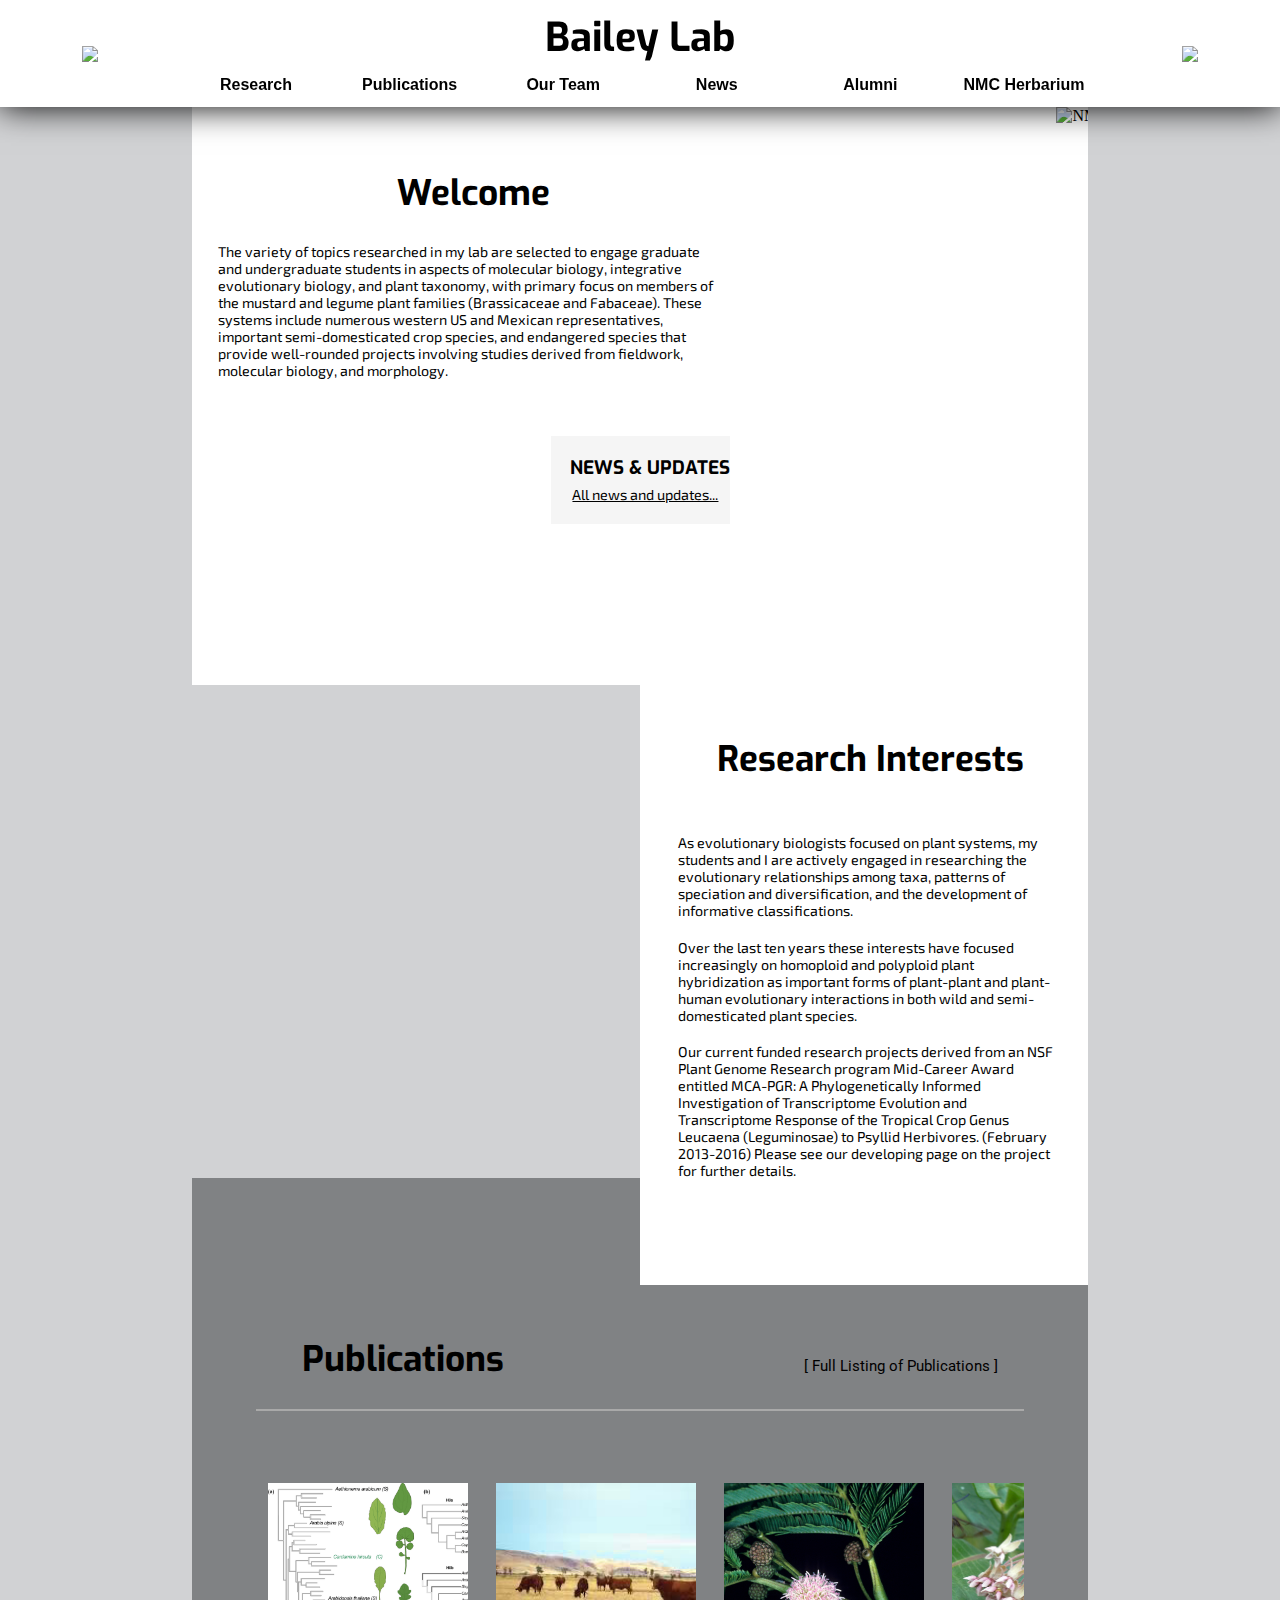
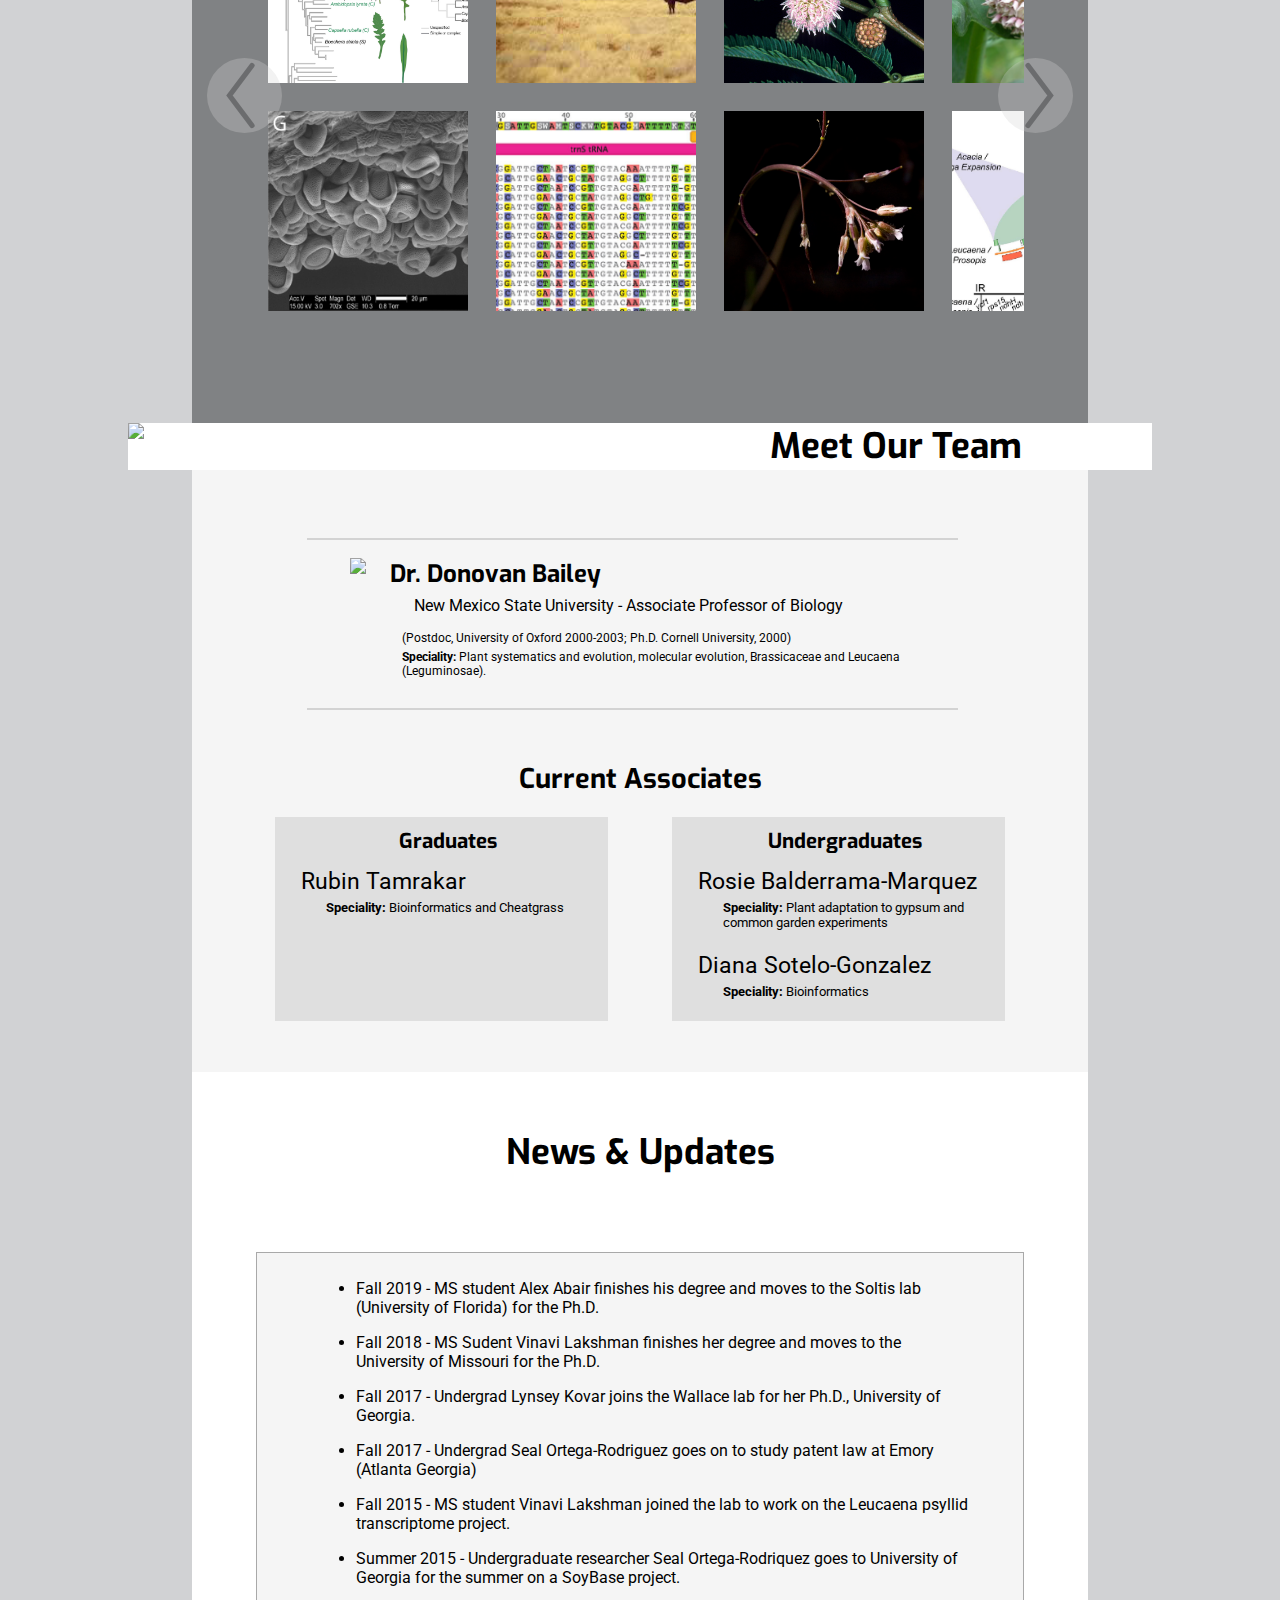
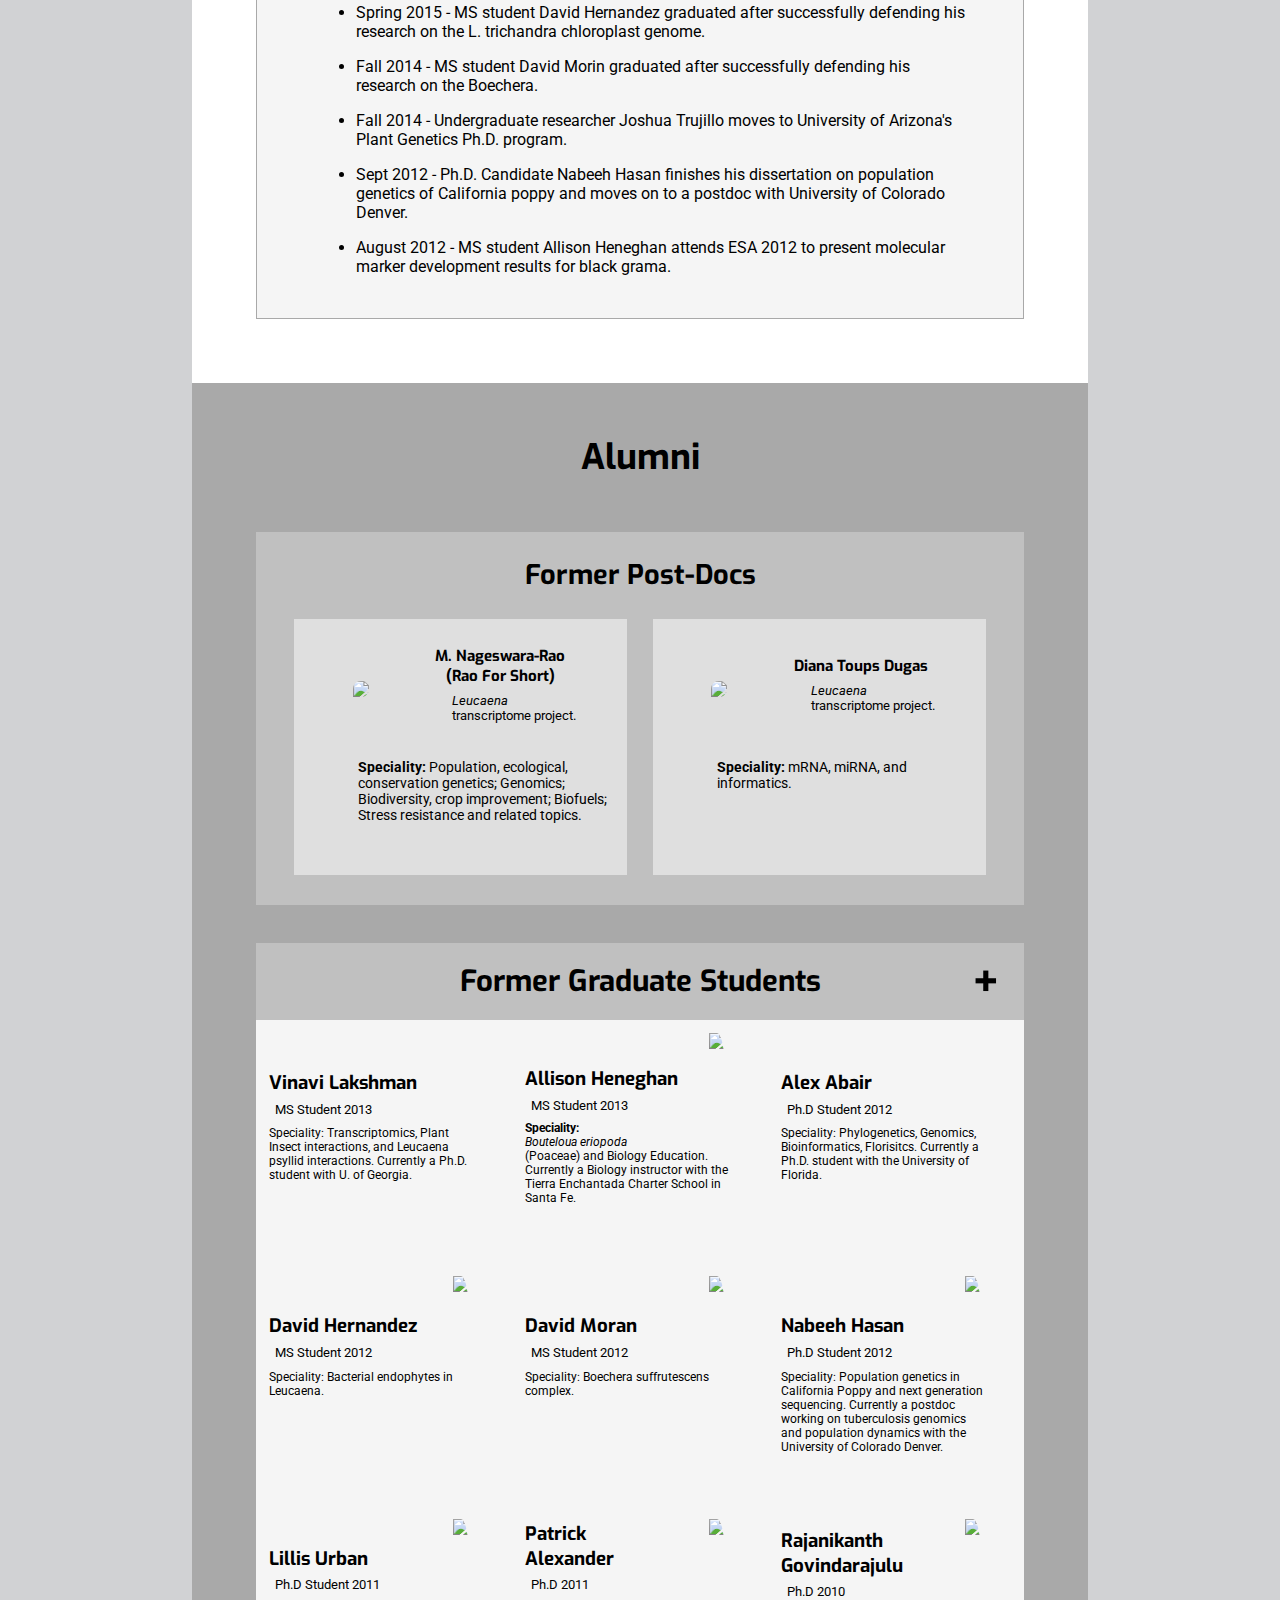
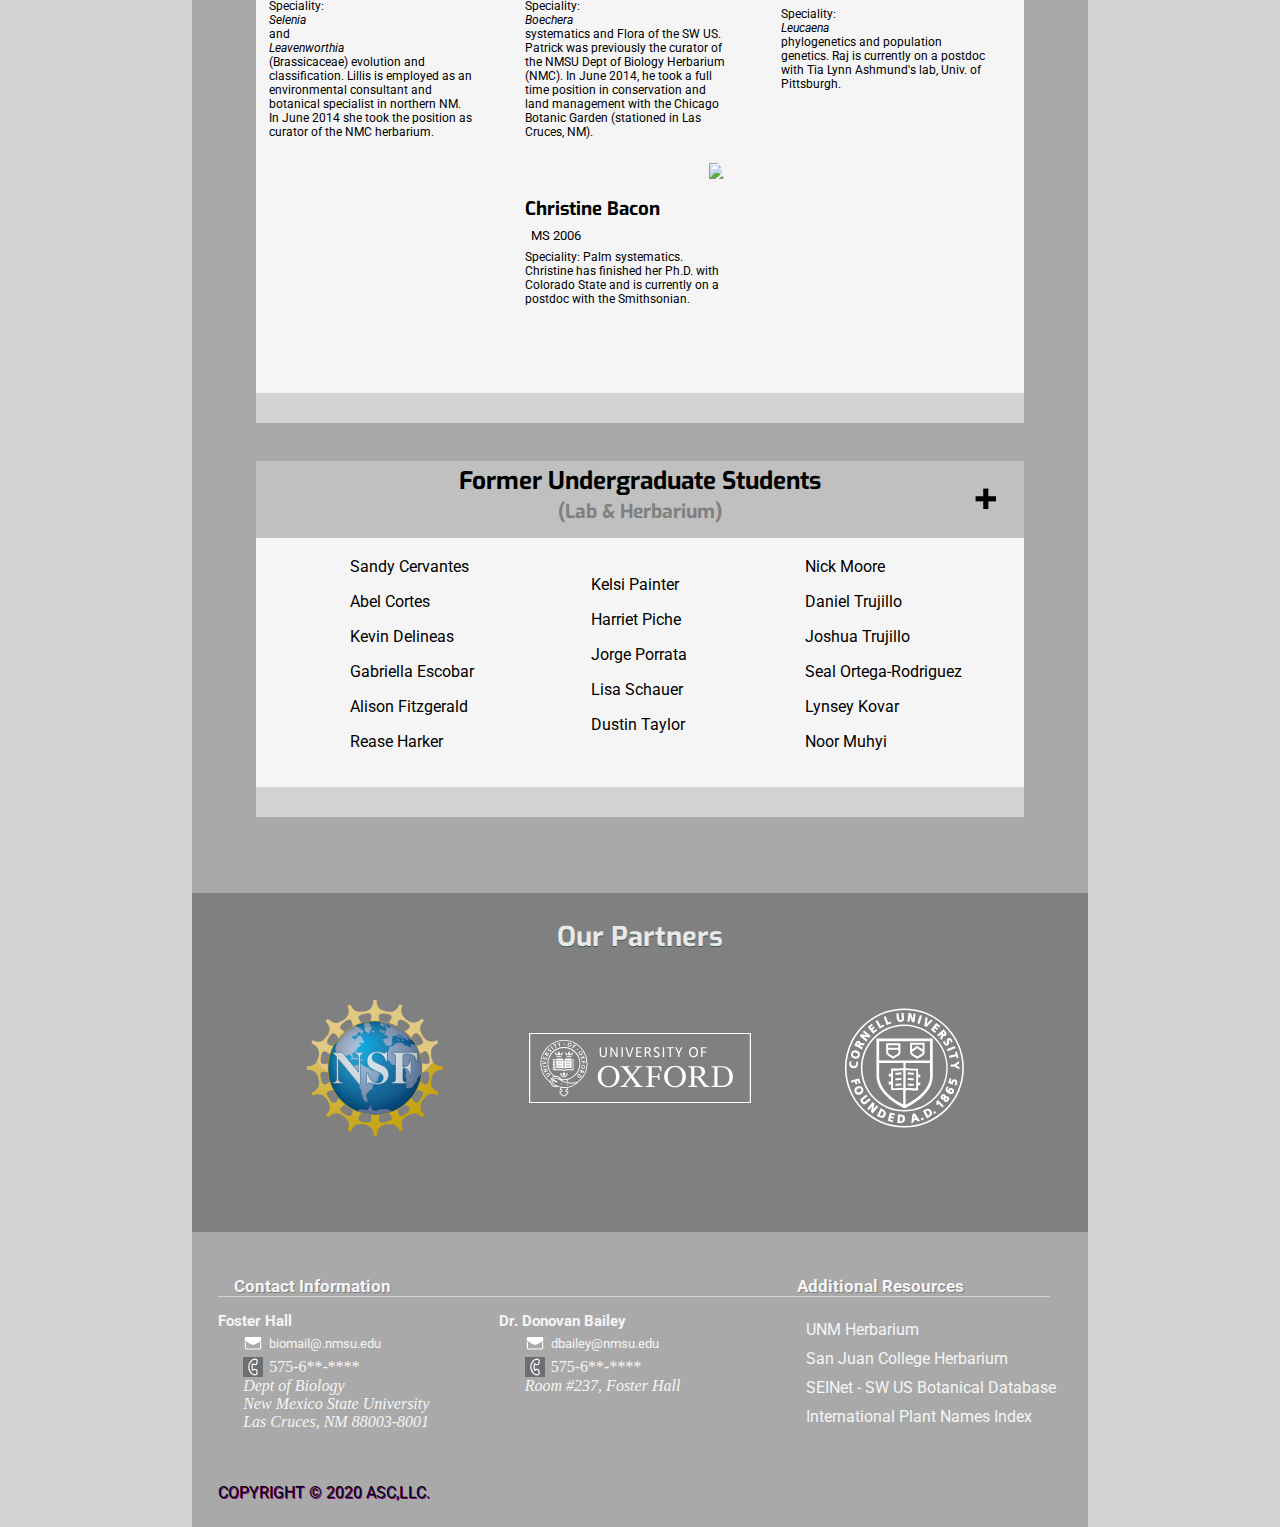
==== index.html @ a3135d44 "Minor style edits all over page - deleted unused HTML" ====
<!DOCTYPE html>
<html lang="en">

<head>
    <meta charset="UTF-8">
    <meta name="viewport" content="width=device-width, height=device-height, initial-scale=1.0, maximum-scale=1.0, user-scalable=no">
    <title>NMSU Bailey Lab</title>
    <link rel="stylesheet" href="styles.css">
    <link href="https://fonts.googleapis.com/css2?family=Roboto:wght@300&Darker+Grotesque&family=Exo:wght@700&family=Exo+2&family=Biryani&display=swap" rel="stylesheet">
    <script src="jquery-3.5.1.js"></script>
    <script src="accordians_01.js"></script>
    <!--<script src="practice_01.js"></script>-->
</head>

<body>

    <div class=container>

        <header id=header>

            <a href="https://www.nmsu.edu/" id=nmsu>
                <img src="images/red_logo.gif"></img>
            </a>

            <div id=top>
            <h1><a href="#welcome">Bailey Lab</a></h1>
            </div>
            <menu class=menuClosed>            
                <nav class=button type=button>
                    <a href="#research">Research</a>
                </nav>
                <nav class=button type=button>
                    <a href="#publications">Publications</a>
                </nav>
                <nav class=button type=button>
                    <a href="#ourTeam">Our Team</a>
                </nav>
                <nav class=button type=button>
                    <a href="#news">News</a>
                </nav>
                <nav class=button type=button>
                    <a href="#alumni">Alumni</a>
                </nav>
                <nav class=button type=button>
                    <a href="https://aces.nmsu.edu/herbarium/index.html">NMC Herbarium</a>
                </nav>
            </menu>

            <a class="nmsuBIO" href="https://bio.nmsu.edu/">
                <img src="images\bioDept.svg"></img>
            </a>

            <a id=mobileMenu>
                <svg width=50px height=50px>
                    <rect height="5" width="25" y="13" x="12.5"/>
                    <rect height="5" width="25" y="23" x="12.5"/>
                    <rect height="5" width="25" y="33" x="12.5"/>
                </svg>
            </a>

            <!--<menu class=menuClosed></menu>-->

        </header>

        <div class=wrapper>
            <main class=scroll_area>

                <section id=welcome>

                    <img id=foster src="images/NMSU_Foster_Hall_cropped2.jpg" 
                    alt="NMSU Foster Hall"></img>

                    <div class=welcomeSub>

                        <h2>welcome</h2>

                        <figure class=intro id=introPic>
                            <img src="images/Donovan2.JPG" alt="Dr Donovan Bailey">
                            <figcaption>Dr. Donovan Bailey</figcaption>
                        </figure>

                        <p class=welcomeText>The variety of topics researched in my lab are selected 
                            to engage graduate and undergraduate students in aspects 
                            of molecular biology, integrative evolutionary biology, 
                            and plant taxonomy, with primary focus on members of the 
                            mustard and legume plant families (Brassicaceae and Fabaceae).
                            These systems include numerous western US and Mexican 
                            representatives, important semi-domesticated crop species, 
                            and endangered species that provide well-rounded projects 
                            involving studies derived from fieldwork, molecular biology, 
                            and morphology.</p>

                        <article>
                            <h3>NEWS & UPDATES</h3>
                            <div id=topNewsClone></div>
                            <a class=newsLink href=#news>All news and updates...</a>
                        </article>
                    </div>

                </section>

                <section id=research name="research interests">
                    <img id=leuc01 src="images/L thichandra.jpg">
                    <div id=researchText>
                        <h2>research interests</h2>
                        <br>
                        <p>As evolutionary biologists focused on plant systems, my students and I are actively 
                            engaged in researching the evolutionary relationships among taxa, patterns of 
                            speciation and diversification, and the development of informative classifications.</p>   
                        <p>Over the last ten years these interests have focused increasingly on homoploid and 
                            polyploid plant hybridization as important forms of plant-plant and plant-human 
                            evolutionary interactions in both wild and semi-domesticated plant species.</p>
                        <p>Our current funded research projects derived from an NSF Plant Genome Research 
                            program Mid-Career Award entitled MCA-PGR: A Phylogenetically Informed 
                            Investigation of Transcriptome Evolution and Transcriptome Response of the Tropical 
                            Crop Genus Leucaena (Leguminosae) to Psyllid Herbivores. (February 2013-2016) 
                            Please see our developing page on the <a href="http://biology-web.nmsu.edu/~bailey/Leucaena/">project</a> for further details.</p>
                    </div>
                </section>

                <section id=publications>
                    <button id=carousel_NavLeft>
                        <svg id=inlineSVG_1 viewBox="0 0 100 100">
                            <path d="m60 10L30 50L60 90m30 90 Z"></path>
                        </svg>
                    </button>
                    <button id=carousel_NavRight>
                        <svg id=inlineSVG_2 viewBox="0 0 100 100">
                            <path d="m40 10L70 50L40 90m30 90 Z"></path>
                        </svg>
                    </button>
                    <h2>publications</h2>
                    <a href="publications_full.html" class=pubLink>[ Full Listing of Publications ]</a>
                    <scroll id=carouselWindow>
                        <div id=carouselReel>
                            <div class=research1>
                                <a href="https://nph.onlinelibrary.wiley.com/doi/full/10.1111/nph.15732">
                                    <img id=research2 src="images\2019_r1e1.jpg">
                                    <div class=overlayTitle>Nikolov LA, et al. (2019)<br>"Resolving the backbone of the Brassicaceae phylogeny..."</div>
                                </a>
                            </div>
                            <div class=research1>
                                <a href="https://researchrepository.murdoch.edu.au/id/eprint/46478/1/leucaena.pdf">
                                    <img id=research3 src="images\WApastorale1.jpg">
                                    <div class=overlayTitle>Real D, et al. (2019)<br>"Strategies to breed sterile leucaena for Western Australia."</div>
                                </a>
                            </div>
                            <div class=research1>
                                <a href="http://www.tropicalgrasslands.info/index.php/tgft/article/view/527/298">
                                    <img id=research4 src="images\L_trichandra_CEH1233_inflorescence2e1.jpg">
                                    <div class=overlayTitle>Abair A, et al. (2019)<br>"The evolutionary history of Leucaena: Recent research..."</div>
                                </a>
                            </div>
                            <div class=research1>
                                <a href="https://peerj.com/articles/7649/">
                                    <img id=research5 src="images\Asyriaca_infl_fig1e1.jpg">
                                    <div class=overlayTitle>Weitemier K, et al. (2019)<br>"A draft genome and transcriptome of common milkweed..."</div>
                                </a>
                            </div>
                            <div class=research1>
                                <a href="https://academic.oup.com/gbe/article/10/9/2501/5076815">
                                    <img id=research6 src="images\Bailey_Rao_2018m_evy179f2e1.png">
                                    <div class=overlayTitle>Kovar L, M Nageswara-Rao, et al. (2018)<br>"PacBio-based mitochondrial genome of Leucaena trichandra..."</div>
                                </a>
                            </div>
                            <div class=research1>
                                <a href="https://www.ncbi.nlm.nih.gov/pmc/articles/PMC5943444/pdf/phytokeys-98-015.pdf">
                                    <img id=research7 src="images\Boechera1e1.JPG">
                                    <div class=overlayTitle>Morin, PJ Alexander, et al. (2018)<br>"Deciphering the sexual diploid members of the Boechera..."</div>
                                </a>
                            </div>
                            <div class=research1>
                                <a href="http://www.phytoneuron.net/2017Phytoneuron/45PhytoN-Sphaerocardamum.pdf">
                                    <img id=research8 src="images\Sphaerocardamume1.jpg">
                                    <div class=overlayTitle>Bailey CD (2017)<br>"A monographic revision of Sphaerocardamum (Brassicaceae)"</div>
                                </a>
                            </div>
                            <div class=research1>
                                <a href="https://onlinelibrary.wiley.com/doi/epdf/10.12705/661.3">
                                    <img id=research9 src="images\Caesale1.jpg">
                                    <div class=overlayTitle>The Legume Phylogeny Working Group (2017)<br>"A new subfamily classification of the Leguminosae..."</div>
                                </a>
                            </div>
                            <div class=research1>
                                <a href="http://genesdev.cshlp.org/content/30/21/2370.full.pdf">
                                    <img id=research10 src="images\Genes Deve1.bmp">
                                    <div class=overlayTitle>Vuolo F, et al. (2016)<br>"Coupled enhancer and coding sequence evolution of a homeobox..."</div>
                                </a>
                            </div>
                            <div class=research1>
                                <a href="https://static1.squarespace.com/static/55f0641de4b0ee42a61f5192/t/5734973b45bf21dc5c4d457b/1463064381570/Windham_etal_2015.pdf">
                                    <img id=research11 src="images\Windham_etal_2015e1.bmp">
                                    <div class=overlayTitle>Windham MD, et al. (2015)<br>"Searching for Diamonds in the Apomictic Rough..."</div>
                                </a>
                            </div>
                            <div class=research1>
                                <a href="https://onlinelibrary.wiley.com/doi/epdf/10.1111/jse.12179">
                                    <img id=research12 src="images\jsee1.bmp">
                                    <div class=overlayTitle>Schwarz EN, et al. (2015)<br>"Plastid genome sequences of legumes reveal parallel inversions..."</div>
                                </a>
                            </div>
                            <div class=research1>
                                <a href="https://www.researchgate.net/publication/281307774_Weaving_a_Tangled_Web_Divergent_and_Reticulate_Speciation_in_Boechera_fendleri_Sensu_Lato_Brassicaceae_Boechereae">
                                    <img id=research13 src="images\Boechera_fend_3May10_8889e1.jpg">
                                    <div class=overlayTitle>Alexander PJ, et al. (2015)<br>"Weaving a Tangled Web: Divergent and Reticulate Speciation..."</div>
                                </a>
                            </div>
                            <div class=research1>
                                <a href="https://www.nature.com/articles/srep16958.pdf">
                                    <img id=research14 src="images\srepe1.png">
                                    <div class=overlayTitle>Dugas DV, Hernandez D, et al. (2015)<br>"Mimosoid legume plastome evolution: IR expansion, tandem repeat expansions..."</div>
                                </a>
                            </div>
                            <div class=research1>
                                <a href="https://bsapubs.onlinelibrary.wiley.com/doi/epdf/10.3732/apps.1400064">
                                    <img id=research15 src="images\1-s2.0-S0167488908002644-gr1e1.jpg">
                                    <div class=overlayTitle>Yigit E, Hernandez D, et al. (2014)<br>"Genome and Metagenome Sequencing: Using the Human Methyl-Binding Domain..."</div>
                                </a>
                            </div>
                            <div class=research1>
                                <a href="https://pubmed.ncbi.nlm.nih.gov/24531971/">
                                    <img id=research16 src="images\cardamine_hirsuta_hairy_bittercress_wholee1.jpg">
                                    <div class=overlayTitle>Vlad D, et al. (2014)<br>"Leaf shape evolution through duplication, regulatory diversification..."</div>
                                </a>
                            </div>
                            <div class=research1>
                                <a href="https://bioone.org/journals/Systematic-Botany/volume-38/issue-3/036364413X670322/Phylogeny-of-Leavenworthia-and-Selenia-Brassicaceae/10.1600/036364413X670322.short">
                                    <img id=research17 src="images\Selenia_aur_26Mar08_1385e1.jpg">
                                    <div class=overlayTitle>Urban L, Bailey CD (2013)<br>"Phylogeny of Leavenworthia and Selenia (Brassicaceae)"</div>
                                </a>
                            </div>
                            <div class=research1>
                                <a href="https://www.researchgate.net/profile/Patrick_Alexander/publication/259076712_Molecular_Phylogenetics_and_Taxonomy_of_the_Genus_Boechera_and_Related_Genera_Brassicaceae_Boechereae/links/0c960529e143a6ddd4000000/Molecular-Phylogenetics-and-Taxonomy-of-the-Genus-Boechera-and-Related-Genera-Brassicaceae-Boechereae.pdf">
                                    <img id=research18 src="images\Boechera_phylogenye1.png">
                                    <div class=overlayTitle>Alexander PJ, et al. (2013)<br>"Molecular phylogenetics and taxonomy of the genus Boechera and related genera..."</div>
                                </a>
                            </div>
                            <div class=research1>
                                <a href="https://www.ncbi.nlm.nih.gov/pmc/articles/PMC4439519/pdf/bts524.pdf">
                                    <img id=research19 src="images\highSSRe1.png">
                                    <div class=overlayTitle>Churbanov A, et al. (2012)<br>"HighSSR software: High throughput SSR characterization and locus..."</div>
                                </a>
                            </div>
                        </div>
                    </scroll>
                </section>

                <section id=ourTeam>
                    <div class=teamTop>
                        <img src="images\bailey_lab2019.jpg">
                        <h2 class=team>Meet Our Team</h2>
                    </div>
                    <div id=bailey>
                        <img class=smallPic3 src="images\bailey_donovan_02_021413.jpg">
                        <div>    
                            <h4>dr. donovan bailey</h4>
                            <ul class=title>New Mexico State University - 
                                Associate Professor of Biology</ul>
                            <ul class=education1>(Postdoc, University of Oxford 2000-2003;
                                 Ph.D. Cornell University, 2000)</ul>
                            <ul class=specialty><strong>Speciality:</strong> Plant systematics and evolution, 
                                molecular evolution, Brassicaceae and Leucaena (Leguminosae).</ul>
                        </div>
                    </div>
                    <h4 class=currentTeam>current associates</h4>
                    <section class=currentStudents>
                        <!--<person>
                                <h4>Post-Docs</h4>
                                <img class=smallPic src="">
                                <h6>name here</h6>
                                <ul class=title2>enter title here</ul>
                                <ul class=specialty2><strong>Specialty:</strong>enter specialty
                                info here</ul>
                        </person>-->
                        <div class=studentList>
                            <h4 id=current>Graduates</h4>
                            <ul class=studentName>Rubin Tamrakar</ul>
                            <ul class=title2><strong>Speciality:</strong> 
                                Bioinformatics and Cheatgrass</ul>
                        </div>
                        <div class=studentList>
                            <h4 id=current>Undergraduates</h4>
                            <ul class=studentName>Rosie Balderrama-Marquez</ul>
                            <ul class=title2><strong>Speciality:</strong> Plant adaptation to 
                                gypsum and common garden experiments</ul>
                            <ul class=studentName>Diana Sotelo-Gonzalez</ul>
                            <ul class=title2><strong>Speciality:</strong> Bioinformatics</ul>
                        </div>
                    </section>
                </section>

                <section id=news>
                    <h2>news & updates</h2>
                    <div id=newsContainer>
                        <div id=topNews>
                            <li>Fall 2019 - MS student Alex Abair finishes his degree 
                                and moves to the Soltis lab (University of Florida) 
                                for the Ph.D.</li>
                            <li>Fall 2018 - MS Sudent Vinavi Lakshman finishes her 
                                degree and moves to the University of Missouri for 
                                the Ph.D.</li>
                            <li>Fall 2017 - Undergrad Lynsey Kovar joins the Wallace 
                                lab for her Ph.D., University of Georgia.</li>
                        </div>
                        <li>Fall 2017 - Undergrad Seal Ortega-Rodriguez goes on to 
                            study patent law at Emory (Atlanta Georgia)</li>
                        <li>Fall 2015 - MS student Vinavi Lakshman joined the lab 
                            to work on the Leucaena psyllid transcriptome project.</li>
                        <li>Summer 2015 - Undergraduate researcher Seal 
                            Ortega-Rodriquez goes to University of Georgia for the 
                            summer on a SoyBase project.</li>
                        <li>Spring 2015 - MS student David Hernandez graduated after 
                            successfully defending his research on the L. trichandra 
                            chloroplast genome.</li>
                        <li>Fall 2014 - MS student David Morin graduated after 
                            successfully defending his research on the Boechera.</li>
                        <li>Fall 2014 - Undergraduate researcher Joshua Trujillo 
                            moves to University of Arizona's Plant Genetics Ph.D. 
                            program.</li>
                        <li>Sept 2012 - Ph.D. Candidate Nabeeh Hasan finishes his 
                            dissertation on population genetics of California poppy 
                            and moves on to a postdoc with University of Colorado 
                            Denver.</li>
                        <li>August 2012 - MS student Allison Heneghan attends ESA 2012 
                            to present molecular marker development results for black 
                            grama.</li>
                    </div>
                </section>

                <section id="alumni">
                    <h2 style="background-color:transparent;">alumni</h2>
                    <div class=headingPost>
                        <h2>Former Post-Docs</h2>
                        <div class=studentList>
                            <img class=smallPic2 src="images\Rao1.jpg">
                            <div class=picText>
                                <h6>M. Nageswara-Rao<br>(Rao for short)</h6>
                                <ul class=title2><!--dates?--><i>Leucaena</i> transcriptome project.</ul>
                            </div>
                            <ul class=specialty2><strong>Speciality:</strong> Population, ecological, conservation genetics; 
                                Genomics; Biodiversity, crop improvement; Biofuels; Stress 
                                resistance and related topics.</ul>
                        </div>
                        <div class=studentList>
                            <img class=smallPic2 src="images\Dianaphoto1.JPG">
                            <div class=picText>
                                <h6>Diana Toups Dugas</h6>
                                <ul class=title2><!--dates?--><i>Leucaena</i> transcriptome project.</ul>
                            </div>
                            <ul class=specialty2><strong>Speciality:</strong> mRNA, miRNA, and informatics.</ul>
                        </div>
                    </div>
                    <div class=accordian id=accordian1>
                        <button class=collapseButton id=link>
                            <h2>Former Graduate Students</h2>
                            <icon class=expand_button>
                                <svg viewbox="0 0 10 10">
                                    <rect class=vert height="8" width="2" y="1" x="4"/>
                                    <rect height="2" width="8" y="4" x="1"/>
                                </svg>
                            </icon>
                        </button>
                        <div class=collapseBody id=collapseBody>
                                <person>
                                    <img class=smallPic src="">
                                    <h3>vinavi lakshman</h3>
                                    <ul class=title2>MS Student 2013</ul>
                                    <ul class=specialty2>Speciality: Transcriptomics, Plant 
                                        Insect interactions, and Leucaena psyllid interactions. 
                                        Currently a Ph.D. student with U. of Georgia.</ul>
                                </person>
                                <person>
                                    <img class=smallPic src="images\allif1.jpg">
                                    <h3>allison heneghan</h3>
                                    <ul class=title2>MS Student 2013</ul>
                                    <ul class=specialty2><strong>Speciality:</strong> <i>Bouteloua eriopoda</i> 
                                        (Poaceae) and Biology Education. Currently a Biology 
                                        instructor with the Tierra Enchantada Charter School 
                                        in Santa Fe. </ul>
                                    <ul></ul>
                                </person>
                                <person>
                                    <img class=smallPic src="">
                                    <h3>alex abair</h3>
                                    <ul class=title2>Ph.D Student 2012</ul>
                                    <ul class=specialty2>Speciality: Phylogenetics, Genomics, 
                                        Bioinformatics, Florisitcs. Currently a Ph.D. student 
                                        with the University of Florida.</ul>
                                </person>
                                <person>
                                    <img class=smallPic src="images\Da_hern.jpg">
                                    <h3>david hernandez</h3>
                                    <ul class=title2>MS Student 2012</ul>
                                    <ul class=specialty2>Speciality: Bacterial endophytes in 
                                        Leucaena.</ul>
                                </person>
                                <person>
                                    <img class=smallPic src="images\D_morin.jpg">
                                    <h3>david moran</h3>
                                    <ul class=title2>MS Student 2012</ul>
                                    <ul class=specialty2>Speciality: Boechera suffrutescens complex.</ul>
                                </person>
                                <person>
                                    <img class=smallPic src="images\nabeeh1.jpg">
                                    <h3>nabeeh hasan</h3>
                                    <ul class=title2>Ph.D Student 2012</ul>
                                    <ul class=specialty2>Speciality: Population genetics in 
                                        California Poppy and next generation sequencing. 
                                        Currently a postdoc working on tuberculosis genomics 
                                        and population dynamics with the University of Colorado 
                                        Denver.</ul>
                                </person>
                                <person>
                                    <img class=smallPic src="images\lillis1.jpg">
                                    <h3>lillis urban</h3>
                                    <ul class=title2>Ph.D Student 2011</ul>
                                    <ul class=specialty2>Speciality: <i>Selenia</i> and <i>Leavenworthia</i> 
                                        (Brassicaceae) evolution and classification. Lillis 
                                        is employed as an environmental consultant and 
                                        botanical specialist in northern NM. In June 2014 she 
                                        took the position as curator of the NMC herbarium.</ul>
                                    <ul></ul>
                                </person>
                                <person>
                                    <img class=smallPic src="images\patrick2.jpg">
                                    <h3>patrick alexander</h3>
                                    <ul class=title2>Ph.D 2011</ul>
                                    <ul class=specialty2>Speciality: <i>Boechera</i> systematics and 
                                        Flora of the SW US. Patrick was previously the 
                                        curator of the NMSU Dept of Biology Herbarium (NMC). In 
                                        June 2014, he took a full time position in conservation 
                                        and land management with the Chicago Botanic Garden 
                                        (stationed in Las Cruces, NM).</ul>
                                    <ul></ul>
                                </person>
                                <person>
                                    <img class=smallPic src="images\Raj1.jpg">
                                    <h3>rajanikanth govindarajulu</h3>
                                    <ul class=title2>Ph.D 2010</ul>
                                    <ul class=specialty2>Speciality: <i>Leucaena</i> phylogenetics 
                                        and population genetics. Raj is currently on a postdoc 
                                        with Tia Lynn Ashmund's lab, Univ. of Pittsburgh.</ul>
                                    <ul></ul>
                                </person>
                                <person>
                                    <img class=smallPic src="images\christine1.jpg">
                                    <h3>christine bacon</h3>
                                    <ul class=title2>MS 2006</ul>
                                    <ul class=specialty2>Speciality: Palm systematics. Christine 
                                        has finished her Ph.D. with Colorado State and is 
                                        currently on a postdoc with the Smithsonian.</ul>
                                    <ul></ul>
                                </person>
                        </div>
                    </div>
                    <div class=accordian id=accordian2>
                        <button class=collapseButton2 id=collapseButton2>
                            <h2>Former Undergraduate Students</h2>
                            <h3>(Lab & Herbarium)</h3>
                            <icon class=expand_button>
                                <svg viewbox="0 0 10 10">
                                    <rect class=vert2 height="8" width="2" y="1" x="4"/>
                                    <rect height="2" width="8" y="4" x="1"/>
                                </svg>
                            </icon>
                        </button>
                        <div class=collapseBody2 id=collapseBody2>
                            <column class=listColumn1>
                                <ul>Sandy Cervantes</ul>
                                <ul>Abel Cortes</ul>
                                <ul>Kevin Delineas</ul>
                                <ul>Gabriella Escobar</ul>
                                <ul>Alison Fitzgerald</ul>
                                <ul>Rease Harker</ul>
                            </column>
                            <column class=listColumn2>
                                <ul>Kelsi Painter</ul>
                                <ul>Harriet Piche</ul>
                                <ul>Jorge Porrata</ul>
                                <ul>Lisa Schauer</ul>
                                <ul>Dustin Taylor</ul>
                            </column>
                            <column class=listColumn3>
                                <ul>Nick Moore</ul>
                                <ul>Daniel Trujillo</ul>
                                <ul>Joshua Trujillo</ul>
                                <ul>Seal Ortega-Rodriguez</ul>
                                <ul>Lynsey Kovar</ul>
                                <ul>Noor Muhyi</ul>
                            </column>
                        </div>
                    </div>
                </section>

                <section id=fundingPartners>
                    <h4>Our Partners</h4>
                    <img class=first src="images\NSF_Logo.svg">
                    <img class=second src="images/oxweb-logo-rect.svg">
                    <img class=third src="images/cornell_white_seal_simple.svg">
                </section>

                <footer id=footer>
                    <div class=copyright>COPYRIGHT &#169 2020 ASC,LLC.</div>
                    <div class=footerHeadings>
                        <h4>Contact Information</h4>
                        <h4 class=additionalFull>Additional Resources</h4>
                    </div>
                    <div id=footerContent>
                        <!--<h4>Contact Information</h4>-->
                        <h3>Foster Hall</h3>
                        <div class=footerIndent>
                            <a href="mailto:biomail@.nmsu.edu">
                                <img src="images/email_svg_icon.svg">
                                <ul href="mailto:biomail@.nmsu.edu">biomail@.nmsu.edu</ul>
                            </a>
                            <!--<ul>Main Office</ul>-->
                            <div class=number>
                                <img src="images\phone_white_outl_icon.svg">
                                <phone>575-6**-****</phone>
                            </div>
                            <address>Dept of Biology</address>
                            <address>New Mexico State University</address>
                            <address>Las Cruces, NM 88003-8001</address>
                        </div>
                        <h3 class=baileyFooter>Dr. Donovan Bailey</h3>
                        <div class=footerIndent id=baileyIndent>
                            <a href="mailto:dbailey@nmsu.edu">
                                <img src="images/email_svg_icon.svg">
                                <ul href="mailto:dbailey@nmsu.edu">dbailey@nmsu.edu</ul>
                            </a>
                            <div class=number>
                                <img src="images\phone_white_outl_icon.svg">
                                <phone>575-6**-****</phone>
                            </div>
                            <address>Room #237, Foster Hall</address>
                        </div>
                        <div id=right>
                            <!--<h4>Additional Resources</h4>-->
                            <div class=footerIndent>
                                <a href="http://www.msb.unm.edu/divisions/herbarium/index.html">
                                    UNM Herbarium</a>
                                <a href="https://www.sanjuancollege.edu/science-math-and-engineering/herbarium/">
                                    San Juan College Herbarium</a>
                                <a href="http://swbiodiversity.org/seinet/index.php">
                                    SEINet - SW US Botanical Database</a>
                                <a href="https://www.ipni.org/">International Plant Names Index</a>
                            </div>
                        </div>
                    </div>
                </footer>
            </main>
        </div>
    </div>
</body>
</html>
---- styles.css ----
/** {
    outline: 1px solid red;
    outline-offset:-1px;
}*/
html {
    scroll-behavior: smooth;
    overflow-x: hidden;
}
/*====PC-FULL====*/
@media only screen and (min-width: 1025px) {
body {
    margin: 0 0 0 0;
}
h1, h2, h3, h4, h5, h6 {
    font-family: 'Exo', sans-serif;
    color: black;
    text-transform: capitalize;
}
h2, h5 {
    display: inline-block;
    text-align: center;
}
h1 {
    font-size: 250%;
    text-align: center;
    padding-top: 11px;
    margin: 0;
}
h2 {
    font-size: 220%;
    width: 23vw;
    margin: 4vw 0 4vw 0;
}
h3 {
    text-align: left;
    margin: 0;
    padding: 1em 0 0.5em 1em;
}
h4 {
    display: inline-block;
    text-align: left;
    font-size: 1.5em;
    margin: 0;
    margin-top: auto;
    padding: 0 0 0.25em 1em;
    grid-column-start: 2;
    grid-column-end: span 2;
}
h5 {
    /*font-size: 220%;
    min-width: 30vw;*/

    display: inline-block;
    font-size: 220%;
    padding-top: 1vh;
    margin-bottom: 2px;
    width: 23vw;
}
h6 {
    display: inline-flex;
    font-size: 1.18vw;
    margin: 1vw 0.5vw 0.3vw 0.5vw;
}
ul {
    display: block;
    padding: 0 1em 1em 3em;
    font-family: 'Roboto', sans-serif;
    font-size: 10pt;
    margin: 0;
    grid-column-start: 2;
}
li {
    padding: 0 1em 1em 0;
    font-family: 'Roboto', sans-serif;
    font-size: 0.7em;
    margin: 0 0 0 3em;
}
img {
    object-fit: contain;
}
.container {
    background-color: #D1D2D4;
    /*height: 100vh;
    width: 100vw;*/
    /*overflow-y: scroll;*/
    scroll-behavior: smooth;
    overflow-x: hidden;
}
p {
    font-family: 'Exo 2', sans-serif;
    /*font-size: 0.8em;*/
    /*font-size: 1.095vw;*/
    font-size: 14.25px;
    margin: 0 0 1.5vw 0;
}
a {
    text-decoration: none;
    width: inherit;
    height: inherit;
    align-content: center;
    color: black;
}
/*a:active {
    /*color: blue;*/
    /*background: -webkit-linear-gradient(45deg, rgb(93, 117, 250), rgb(10, 13, 165));
    -webkit-background-clip: text;
    background-clip: text;
    -webkit-text-fill-color: transparent;
    transition: all 0.3s;
}*/
/* =======================================================*/
/*------------Header, Title, Navigation-------------------*/
/*========================================================*/
#header {
    display: grid;
    position: fixed;
    background-color: white;
    /*justify-content: center;*/
    box-shadow: 0 0 2em black;
    grid-template-columns: 14vw 12vw 12vw 12vw 12vw 12vw 12vw 14vw;
    grid-template-rows: 63px 44px;
    z-index: 3;
    min-height: 107px;
    /*top: 0;*/
}
#nmsu {
    display: grid;
    /*min-height: 90px;*/
    /*align-content: center;*/
    justify-items: center;
    grid-row-start: 1;
    grid-row-end: span 2;
    /*z-index: 2;*/
}
#top {
    height: 63px;
    z-index: 1;
    grid-column-end: span 6;
}
.menuClosed {
    display: flex;
    margin: 0;
    padding: 0;
    grid-column-start: 2;
    grid-column-end: span 6;
    grid-row-start: 2;
    grid-row-end: span 1;
}
nav:hover {
    background-color:whitesmoke;
    /*transition: all 0.3s;*/
}
.button {
    font-family: 'Darker Grotesque', sans-serif;
    text-align: center;
    font-weight: bold;
    justify-content: center;
    color: black;
    grid-row-start: 2;
    grid-row-end: span 1;
    z-index: 2;
    width: 12vw;
    height: 44px;
}
.button a {
    display: grid;
}
.button a::before {
    width: 2px;
    color: darkgray;
    margin: 4px;
    margin-left: 5.4vw;
    border: 2px solid darkgray;
    border-left: 4px solid darkgray;
    border-right: none;
    content: "";
    height: 18px;
    position: absolute;
    opacity: 0;
    transition: all 0.3s cubic-bezier(0.13, 1.18, 0.7, 0.84);
}
.button a:hover::before {
    width: 5px;
    height: 32px;
    margin: 4px 0;
    opacity: 0.8;
    transition: all 1000ms cubic-bezier(0.19, 1, 0.22, 1);
}
.button a::after {
    width: 2px;
    color: darkgray;
    margin: 4px;
    margin-left: 5.4vw;
    border: 2px solid darkgray;
    border-right: 4px solid darkgray;
    border-left: none;
    content: "";
    height: 18px;
    position: absolute;
    opacity: 0;
    transition: all 0.3s cubic-bezier(0.13, 1.18, 0.7, 0.84);
}
.button a:hover::after {
    width: 5px;
    height: 32px;
    margin: 4px 0 4px 11.35vw;
    opacity: 0.8;
    transition: all 1000ms cubic-bezier(0.19, 1, 0.22, 1);
}
/*#nav_container {
    display: flex;
    grid-column-start: 2;
    grid-column-end: span 11;
    grid-row-start: 2;
}
#top h1.fade::after {
    width: 100%
}*/

.nmsuBIO {
    display: grid;
    /*position: absolute;*/
    justify-items: center;
    align-content: center;
    max-width: 100%;
    min-width: 110px;
    /*max-height: 80px;*/
    min-height: 95px;
    /*grid-column-start: 13;*/
    grid-row-end: span 2;
    z-index: 3;
}
#mobileMenu {
    display: none;
}
/*.menuClosed {
    display: none;
}*/

/* =======================================================*/
/*-----------General/ Main content Elements---------------*/
/*========================================================*/

.wrapper {
    display: grid;
    position: relative;
    min-width: 70vw;
    /*grid-template-columns: 1fr 40vw 30vw 1fr;*/
    grid-template-columns: 1fr 70vw 1fr;
    /*grid-template-rows: 67vh 67vh;*/
    z-index: 1;
}
.scroll_area {
    display: inline-grid;
    position: relative;
    height: auto;
    /*overflow: hidden;*/
    grid-column-start: 2;
    z-index: 1;
}

/* =======================================================*/
/*--------------Welcome Section---------------------------*/
/*========================================================*/

#foster {
    position: absolute;
    top: 0px;
    right: 0px;
    margin-top: 107px;
    margin-right: -4vw;
    max-height: 560px;
}
#welcome {
    display: block;
    position: relative;
    width: 70vw;
    max-height: 600px;
    /*min-height: 550px;*/
    /*margin: -107px 0 0;*/
    padding: 107px 0 0;
    background-color: white;
    z-index: 6;
    overflow: hidden;
}
#welcome h2, #publications h2 {
    width: 23vw;
    margin-bottom: 2vw;
}
.welcomeSub {
    display: block;
    position: relative;
    padding: 0 1vw 0.7em;
    max-height: 550px;
    min-height: 550px;
    min-width: 40vw;
    max-width: 40vw;
    background-color: white;
    z-index: 2;
}
article li {
    overflow: hidden;
    display: block;
    font-size: 12px;
}
.intro {
    display: block;
    position: relative;
    float: left;
    margin: 3.5vw 1.5em 0 1em;
    padding-top: 2em;
    /*margin-left: 1em;
    margin-top: 1em;*/
    height: 280px;
}
figcaption {
    line-height: 0.75em;
    padding-top: 0.1vh;
    text-align: center;
    font-family: 'Exo 2', sans-serif;
    font-size: 0.8em;
    color: dimgray;
}
@media only screen and (max-width:1290px) {
    #introPic {
        display: none !important;
    }
    .welcomeSub {
        padding: 12px 2vw 1em;
    }
    #welcome h2 {
        width: 100%;
        max-width: 100%;
    }
    #foster {
        right: -55px;
    }
    article {
        float: inline-end !important;
        margin-top: 4.5vw;
        /*transition: all 150ms ease;*/
        background-color: whitesmoke;
        padding-bottom: 20px;
    }
    #leuc01 {
        left: -20vw;
    }
}
.welcomeText {
    display: block;
    position: relative;
    /*font-size: 1.095vw;*/
    font-family: 'Exo 2', sans-serif;
    margin: 0;
    padding: 0 1em 0 0;
}
article {
    /*display: inline-block;*/
    /*margin-top: 2vw;*/
    float: inline-start;
}
article h3 {
    text-align: left;
    font-family: 'Exo', sans-serif;
    color: black;
    margin: 0;
    padding: 1em 0 0.3em 1em;
}
#topNewsClone #topNews {
    padding-left: 1em;
}
.newsLink {
    padding: 0 0 0 1.5em;
    font-size: 0.9em;
    font-family: 'Exo 2', sans-serif;
    text-decoration: underline;
}

/* =======================================================*/
/*---------------Research Interests-----------------------*/
/*========================================================*/

#research {
    display: inline-block;
    position: relative;
    overflow: hidden;
    width: 70vw;
    height: 600px;
    grid-column-start: 1;
    margin: -107px 0 0;
    padding: 107px 0 0;
    z-index: 5;
}
#research h2 {
    text-align: center;
    width: 100%;
    margin: 4vw 0 4vw 0;
}
#leuc01 {
    position: absolute;
    top: -40px;
    left: -10vw;
    height: 110%;
    z-index: 2;
}
#researchText {
    position: absolute;
    max-width: 30vw;
    height: 81%; /* (parent div padding/specified height)-1  */
    padding: 0em 2vw 30px 3vw;
    right: 0px;
    background-color: white;
    z-index: 3;
}

/* =======================================================*/
/*--------------Publications Section----------------------*/
/*========================================================*/

#publications {
    display: block;
    position: relative;
    background-color: #808284;
    grid-column-end: span 2;
    width: 60vw;
    padding: 107px 5vw 8vw 5vw;
    margin: -107px 0 0;
    z-index: 4;
}
/* -- Alternate carousel button style (darker grays, more translucent
#carouselLeft {
    position: absolute;
    display: block;
    cursor: cell;
    background: gray;
    padding: 0;
    margin: 0;
    width: 75px;
    height: 75px;
    top: 420px;
    left: 2vw;
    z-index: 100;
    border: 1px solid darkgray;
    border-radius: 50%;
    opacity: 50%;
}  --  */
#carousel_NavLeft {
    position: absolute;
    display: block;
    cursor:cell;
    /*background-color: transparent;*/
    background: lightgray;
    padding: 0;
    margin: 0;
    width: 75px;
    height: 75px;
    top: 480px;
    left: 1.2vw;
    z-index: 100;
    border: none;
    border-radius: 50%;
    opacity: 30%;
    transition: all 500ms ease;
}
#carousel_NavLeft:hover {
    opacity: 60%;
    scale: 1.1;
    transition: all 300ms ease;
}
#inlineSVG_1 {
    opacity: 70%;
    fill: none;
    stroke: black;
    stroke-linecap: round;
    stroke-width: 7px;
}
#carousel_NavRight {
    position: absolute;
    display: block;
    cursor:cell;
    /*background-color: transparent;*/
    background: lightgray;
    padding: 0;
    margin: 0;
    width: 75px;
    height: 75px;
    top: 480px;
    right: 1.2vw;
    z-index: 100;
    border: none;
    border-radius: 50%;
    opacity: 30%;
    transition: all 500ms ease;
}
#carousel_NavRight:hover {
    opacity: 60%;
    scale: 1.1;
    transition: all 300ms ease;
}
#inlineSVG_2 {
    opacity: 70%;
    fill: none;
    stroke: black;
    stroke-linecap: round;
    stroke-width: 7px;
}
#publications button:active, #publications svg:active {
    scale: 0.9;
}
.pubLink {
    font-family: 'Roboto', sans-serif;
    font-size: 1.2vw;
    text-align: right;
    padding: 0 1.5vw 0 2.5vw;
    margin: 0 0 0 17vw;
}
.pubLink:hover {
    color: lightgray;
    box-shadow: 1px 1px 1px 1px black;
}
/*.pubLink::before {
    content: "";
    position: absolute;
    width: 0;
    height: 20px;
    border-bottom: 2px solid silver;
    opacity: 0;
    transition: all 0.3s ease;
}
.pubLink:hover::before {
    content: "";
    width: 16vw;
    height: 20px;
    border-bottom: 2px solid silver;
    opacity: 1;
    transition: all 0.4s ease;
}*/
#carouselWindow {
    display: block;
    position: relative;
    overflow: hidden;
    height: 450px;
    width: 60vw;
    /*margin-top: 2vw;*/
    z-index: 50;
    /*box-shadow: 4px 4px 20px inset;*/
    padding-top: 60px;
    border-top: 2px solid darkgray;
}
#carouselReel {
    display: inline-block;
    position: absolute;
    width: 2220px;
    height: 450px;
    overflow: hidden;
}
/*---Publication Tiles--------------------------------------------*/
#carouselReel a {
    display: block;
    height: 100%;
}
#carouselReel img {
    width: 100%;
}
.research1 {
    display: inline-block;
    position: relative;
    width: 200px;
    height: 200px;
    overflow: hidden;
    margin: 12px;
    transition: 0.5s ease;
}
.research1:hover {
    box-shadow: 0 10px 10px -10px rgba(0, 0, 0, 0.5);
    -webkit-transform: scale(1.1);
    transform: scale(1.1);
    transition: 0.5s ease;
}
.research1 .overlayTitle {
    opacity: 0;
    display: flex;
    flex-direction: column;
    justify-content: center;
    font-family: 'Roboto', sans-serif;
    font-size: 1em;
    text-align: center;
    text-overflow: ellipsis;
    -webkit-line-clamp: 4;
    /* white-space: nowrap; */
    position: absolute;
    overflow: hidden;
    top: 0;
    color: white;
    background-color: black;
    width: 180px;
    max-width: 180px;
    height: 180px;
    padding: 10px;
    -webkit-font-smoothing: subpixel-antialiased;
    backface-visibility: hidden;
}
.research1:hover .overlayTitle {
    opacity: 0.7;
    transition: 0.8s fade-in;
    -webkit-font-smoothing: subpixel-antialiased;
} 

/* =======================================================*/
/*----------------Our Team Section------------------------*/
/*========================================================*/

#ourTeam {
    display: block;
    position: relative;
    width: 70vw;
    height: 100%;
    background-color: whitesmoke;
    grid-column-start: 1;
    grid-row-start: 4;
    margin: -107px 0 0;
    padding: 107px 0 0;
    z-index: 3;
}
#ourTeam h2, #news h2 {
    text-align: center;
    width: 100%;
}
.teamTop {
    display: inline-grid;
    position: relative;
    height: auto;
    width: 80vw;
    left: -5vw;
    background-color: white;
    z-index: 5;
    grid-template-columns: 40vw 40vw;
    /*box-shadow: 0px 8px 8px -4px black;*/
}
.teamTop img {
    width: 100%;
}
.filter {
    display: none;
}
.team {
    margin: auto;
    /*margin-left: 0;*/
    grid-column-start: 2;
}
#bailey {
    display: inline-flex;
    flex-direction: row;
    background-color: whitesmoke;
    width: 48vw;
    padding: 2vh;
    margin: 5vw 9vw 4vw 9vw;
    border-top: 2px solid lightgray;
    border-bottom: 2px solid lightgray;
}
.smallPic3 {
    display: flex;
    width: auto !important;
    margin-left: 0;
    min-height: 110px;
    padding-left: 25px;
}
.title {
    display: flex;
    grid-column-start: 2;
    grid-column-end: span 3;
    grid-row-start: 2;
    font-size: 1em;
    /*padding-left: 0;*/
}
.title2 {
    display: block;
    grid-column-start: 2;
    grid-column-end: span 3;
    grid-row-start: 3;
    padding-left: 6vw;
    padding: 4px 2vw 0 3vw;
    margin-bottom: 1.7vw;
}
.education1 {
    /*display: inline-block;
    grid-column-start: 2;
    grid-column-end: span 3;
    grid-row-start: 3;*/
    font-size: 0.75em;
    padding-bottom: 5px;
}
.specialty {
    display: block;
    font-size: 0.75em;
    grid-column-start: 2;
    grid-column-end: span 3;
    grid-row-start: 5;
}
.specialty2 {
    display: block;
    grid-column-start: 2;
    grid-column-end: span 3;
    grid-row-start: 5;
    padding: 0 0 0 4vw;
    max-width: 16vw;
}
.smallPic {
    max-height:100px;
    min-height:100px;
    margin: auto;
    grid-row-end: span 5;
}
.smallPic2 {
    max-height: 100px;
    vertical-align: top;
    /*margin-top: 1vw;*/
    /*max-width: 100px;*/
    margin: auto;
    border-radius: 50% 0;
}
/*--- delete below style??? ---*/
#ourTeam h1 {
    font-size: 250%;
    /*padding-top: 15px;*/
    text-align: center;
    margin: 0 0 0 5vw;
    padding: 10px 0 10px 0;
    width: 60vw;
    /*border-bottom: 10px solid gray;*/
}
.currentTeam {
    width: 100%;
    text-align: center;
    font-size: 1.7em;
    padding-bottom: 1.5vw;
    padding-left: 0;
}
.formerPost {
    display: inline-flex;
    grid-template-columns: 1fr 1fr;
    grid-template-rows: 40px 10px 20px 20px 100px;
    width: 70vw;
    /*height: 25vh;*/
    vertical-align: top;
    align-content: center;
    justify-content: center;
    gap:3.5vw;
    /*margin-top: 1.5vw;*/
    /*margin-bottom: 4vw;*/
}
div.formerPost .title2 {
    vertical-align: top;
    margin: 0;
    padding: 0 0 8px 1vw;
    font-size: 0.95vw;
}
.studentList {
    display: inline-block;
    min-width: 25vw;
    max-width: 25vw;
    background-color:rgb(223, 223, 223);
    padding-left: 1vw;
}
.headingPost h2 {
    margin: 2vw 0 0 0;
    font-size: 1.7em;
}
.headingPost .studentList {
    display: grid;
    min-width: 25vw;
    max-width: 25vw;
    max-height: 20vw;
    min-height: 20vw;
    background-color: rgb(223, 223, 223);
    padding-left: 1vw;
    grid-template-columns: 1fr 2fr;
    grid-template-rows: 1.2fr 1fr;
}
.headingPost .smallPic2 {
    margin: auto;
}
.headingPost .picText {
    display: flex;
    flex-direction: column;
    max-width: 20vw;
    justify-content: center;
}
.headingPost .specialty2 {
    display: block;
    grid-column-start: 1;
    grid-column-end: span 2;
    grid-row-start: 2;
    padding: 0 15px 0 4vw;
    max-width: 25vw;
    font-size: 1.1vw;
}
.picText {
    display: inline-block;
    max-width: 20vw;
}
.picText h6 {
    text-align: center;
    padding-left: 15px;
}

#current {
    display: block;
    margin: 0.8vw 0 1vw 0;
    padding: 0;
    font-size: 1.6vw;
    text-align: center;
}
.currentStudents {
    display: inline-flex;
    width: 70vw;
    align-content: center;
    justify-content: center;
    gap: 5vw;
    /*margin-top: 1.5vw;*/
    margin-bottom: 4vw;
}
.studentName {
    font-size: 2.5vh;
    padding: 0 1vw 0.2vw 1vw;
}

/* =======================================================*/
/*------------------News Section--------------------------*/
/*========================================================*/

#news {
    display: block;
    position: relative;
    /*height: 100%;*/
    background-color: white;
    grid-column-start: 1;
    margin: -107px 0 0;
    padding: 112px 0 0;
    /*padding-top: 5vw;*/
    z-index: 2;
}
#news h1 {
    padding: 40px 0 25px 0;
}
#newsContainer {
    margin: 2vw 5vw 5vw 5vw;
    padding: 2vw 3vw 2vw 4vw;
    border: 1px solid darkgray;
    background-color: whitesmoke;
}
#newsContainer li {
    font-size: 1em;
}

/* =======================================================*/
/*------------------Alumni Section------------------------*/
/*========================================================*/

#alumni {
    display: block;
    position: relative;
    height: 100%;
    background-color: darkgray;
    grid-column-start: 1;
    margin: -107px 0 0;
    padding: 107px 0 3vw;
    z-index: 1;
}
#alumni h2 {
    text-align: center;
    width: 100%;
    /*margin: 3vw 0 3vw 0;*/
}
.headingPost {
    display: inline-flex;
    width: 60vw;
    background-color: silver;
    justify-content: center;
    flex-flow: wrap;
    gap: 2vw;
    margin: 0 5vw 0 5vw;
    padding: 0 0 30px;
    /* height: 6vw; */
    border: none;
    align-items: center;
}
.accordian {
    display: inline-flex;
    flex-direction: column;
    width: 60vw;
    margin: 0 5vw 0 5vw;
}
.accordian h2 {
    margin: 0;
    padding: 0;
}
.collapseButton {
    cursor: pointer;
    display: inline-flex;
    width: 60vw;
    background-color: silver;
    justify-content: center;
    flex-flow: wrap;
    gap: 2vw;
    margin: 3vw 0 0 0;
    height: 6vw;
    border: none;
    align-items: center;
}
.collapseButton:hover {
    /*margin-bottom: 10px;*/
    box-shadow: 0 3px 10px -8px black;
    outline: 2px solid gray;
    /*transition: 0.3s ease;*/
}
.expand_button {
    position: absolute;
    width: 2vw;
    margin-left: 54vw;
}
i {
    cursor: pointer;
    display: block;
}
.collapseButton > h2 {
    width: 100%;
    margin: auto !important;
    padding: 0;
    align-items: center;
    text-align: center;
}
.collapseBody {
    display: flex;
    /*flex-direction: column;*/
    flex-wrap: wrap;
    justify-content: center;
    align-items: center;
    background-color: whitesmoke;
    border-bottom: 30px solid lightgray;
}
.accordian person {
    max-width: 18vw;
    min-width: 18vw;
    padding: 1vw;
    display: grid;
    grid-template-columns: 2fr 1fr;
    grid-template-rows: 2fr 1fr 4fr;
    max-height: 17vw;
    min-height: 17vw;
    border: none;
    background-color: transparent;
}
.accordian img {
    margin: 0 0 0 0;
    grid-column-start: 2;
    grid-row-start: 1;
    grid-row-end: span 2;
    max-height: 6vw;
    min-height: 6vw;
    justify-self: center;
    border-radius: 0 50%;
}
.accordian h3 {
    grid-column-start: 1;
    grid-row-start: 1;
    padding: 0;
    margin-top: auto;
}
.accordian ul.title2 {
    grid-column-start: 1;
    grid-row-start: 2;
    padding: 0.5em;
    margin: 0 0 auto 0;
}
.accordian ul.specialty2 {
    grid-column-start: 1;
    grid-row-start: 3;
    padding: 0;
    font-size: 0.95vw;
    height: auto;
}
/*.accordian2 {
    display: inline-flex;
    flex-direction: column;
    width: 60vw;
    margin: 0 5vw 0 5vw;
}*/
.collapseButton2 {
    cursor: pointer;
    display: inline-flex;
    flex-direction: column;
    width: 60vw;
    background-color: silver;
    justify-content: center;
    margin: 3vw 0 0 0;
    height: 6vw;
    border: none;
    align-items: center;
}
.collapseButton2:hover {
    box-shadow: 0 3px 10px -8px black;
    outline: 2px solid gray;
    /*transition: 0.3s ease;*/
}
.collapseButton2 h2 {
    font-size: 1.9vw;
    width: auto;
    margin: 0;
    display: flex;
    height: 3.5vw;
    justify-content: center;
    align-items: center;
}
.collapseButton2 h3 {
    font-size: 1.5vw;
    color: gray;
    padding: 0 0 1vw 0;
}
.collapseBody2 {
    display: flex;
    /*flex-direction: column;*/
    flex-wrap: wrap;
    justify-content: space-around;
    align-items: center;
    background-color: whitesmoke;
    border-bottom: 30px solid lightgray;
    padding: 1.5vw;
}
.collapseBody2 ul {
    font-size: 1em;

}

/* =======================================================*/
/*------------------Funding Partners Section--------------*/
/*========================================================*/

#fundingPartners {
    display: grid;
    width: 62vw;
    grid-column-start: 1;
    background-color: gray;
    padding: 0 4vw 6vw;
    margin: 3vw 0 0;
    justify-content: space-evenly;
    align-items: center;
    grid-template-rows: 1fr 2fr;
    grid-template-columns: 1fr 1fr 1fr;
}
#fundingPartners h4 {
    width: 100%;
    text-align: center;
    font-size: 1.7em;
    padding: 0;
    margin: 2vw 0 2vw;
    color: whitesmoke;
    text-shadow: 0 1px darkslategray;
    grid-row-start: 1;
    grid-column-start: 1;
    grid-column-end: span 3;
    opacity: 0.9;
}
.first, .second, .third {
    grid-row-start: 2;
    margin: auto;
}
.first {
    max-height: 150px;
}
.second {
    max-height: 70px;
}
.third {
    max-height: 120px;
}

/* =======================================================*/
/*--------------------Footer------------------------------*/
/*========================================================*/

#footer {
    display: block;
    position: relative;
    width: 66vw;
    /*height: 20vw;*/
    padding: 3.5vw 2vw 6vw;
    background-color:darkgray;
    /*grid-template-columns: 6fr 5fr 5fr;*/
    grid-column-start: 1;
    color: whitesmoke;
    height: min-content;
}
#footer * {
    padding: 0;
    margin:0;
}
#footer h3, #footer h4, #footer a {
    color: whitesmoke !important;
    font-family: 'Roboto', sans-serif;
}
.footerHeadings {
    display: inline-grid;
    width: 66vw;
    grid-template-columns: 2fr 1fr;
}
#footer h4 {
    font-size: 1.3vw;
    font-weight: bold;
    width: auto;
    padding: 0 0 0 1.3vw;
    box-shadow: 0 1px lightgray;
    margin: 0 0 1.3vw 0;
    text-shadow: 1px 1px gray;
    grid-column-start:  1;
    grid-column-end: span 1;
    grid-row-start: 1;
}
#footer h4:nth-of-type(2) {
    grid-column-start: 2;
    margin-right: 1vw;
}
#footer h3 {
    font-size: 1.2vw;
}
#footerContent {
    display: grid;
    grid-template-rows: auto;
    grid-template-columns: 1fr 1fr 1fr;
}
#footerContent h3:nth-of-type(2) {
    grid-column-start: 2;
    grid-row-start: 1;
}
#middle h3:nth-of-type(2) {
    /*padding-left: 2vw;*/
    font-size: 1.2vw;
}
#middle a {
    display: inline-flex;
    flex-direction: row;
    /*justify-content: center;*/
    align-items: center;
    width: min-content;
}
#footer a {
    display: inline-flex;
    flex-direction: row;
    /*justify-content: center;*/
    align-items: center;
    width: min-content;
}
#footer a:hover {
    text-decoration: 2px solid darkgray;
}
.footerIndent {
    display: inline-block;
    width: 100%;
    padding-top: 3px !important;
    padding-left: 2vw !important;
    margin-bottom: 1.5vw !important;
}
#footerContent .footerIndent:first-of-type {
    grid-column-start: 1;
}
.footerIndent a {
    display: flex;
    flex-direction: column;
}
.footerIndent a:hover {
    text-decoration: underline;
}
.footerIndent img {
    max-height: 20px;
    margin-right: 6px !important;
}
.footerIndent ul:hover {
    text-decoration: underline;
    color: white;
}
.number {
    display: flex;
    align-items: center;
}
#middle {
    color: whitesmoke;
}
#middle > img {
    height: 20px;
    background: transparent;
}
#left > img {
    height: 4vw;
}
#footerContent > :nth-of-type(3) {
    width:100%;
}
#right {
    padding-right: 2vw;
    grid-row-start: 1;
    grid-row-end: span 2;
    grid-column-start: 3;
}
#right a {
    display: inline-flex;
    width: 100%;
    padding: 5px 0;
}
/*#right a:hover {
    color: gray;
    opacity: 0.8;
    text-shadow: 0 2px 2px 2px darkslategray;
}*/
#right a::before {
    content: "";
    position: absolute;
    width: 0;
    height: 20px;
    border-bottom: 2px solid silver;
    opacity: 0;
    transition: all 0.3s ease;
}
#right a:hover::before {
    content: "";
    width: 16vw;
    height: 20px;
    border-bottom: 2px solid silver;
    opacity: 1;
    transition: all 0.4s ease;
}
.copyright {
    display: block;
    position: absolute;
    bottom: 25px;
    color: black;
    font-family: 'Roboto', sans-serif;
    text-shadow: 1px 1px purple;
    margin-left: 30px;
}
/*.copyright::before {
    font-size: 16pt;
    background: -webkit-linear-gradient(rgb(3, 24, 218), rgb(160, 0, 160));
    -webkit-background-clip: text;
    background-clip: text;
    -webkit-text-fill-color: transparent;
}
.copyright::after {
    color: radial(circle, rgb(160, 0, 160) 30%, rgb(3, 24, 218) 30%);
}*/

/*======================================================*/
/*--------------publications_full stlyes----------------*/
/*======================================================*/

#publicationListTop {
    display: block;
    width: 70vw;
    background-color: gray;
    padding: 107px 0 0 0;
}
#publicationListTop h2 {
    text-align: center;
    width: 100%;
    margin-bottom: 0;
    color: whitesmoke;
}
#publicationListTop h3 {
    text-align: center;
    width: 100%;
    color: silver;
    padding: 0;
    margin-bottom: 4vw;
}
.publicationContent {
    display: grid;
    background-color: darkgray;
    padding: 0 4vw;
    margin-bottom: -3vw;
}
.mostRecent {
    display: inline-flex;
    flex-direction: column;
    width: 54vw;
    background-color: lightgray;
    font-size: 150px;
    color: lightgray;
    line-height: 0.5;
    font-family: 'Exo', sans-serif;
    padding: 26px 4vw;
    margin-top: 80px;
}
.yearHeadingTop {
    font-size: 75px;
    color: lightgray;
    line-height: 0.5;
    font-family: 'Exo', sans-serif;
    position: absolute;
    margin-top: -67px;
}
.publicationTile {
    display: inline-grid;
    background-color: whitesmoke;
    color: black;
    line-height: 1.5;
    padding: 1vw;
    margin-bottom: 10px;
}
.publicationTile:hover {
    outline: 2px solid gray;
}
.publicationTile ul {
    font-size: 17px;
    margin: auto;
    text-indent: -30px;
    padding: 0 3vw 0 50px;
}
.publicationFrame {
    overflow: hidden;
    min-width: 100px;
    height: 100px;
    max-width: 100px;
    width: 100px;
    border: 1px solid darkgray;
}
.publicationFrame img {
    display: block;
    width: 100%;
    line-height: 0;
}
.allOthers {
    display: grid;
    position: relative;
    background-color: darkgray;
    padding: 0 4.5vw 5vw 2.5vw;
    color: lightgray;
    grid-template-columns: 30px auto;
}
.allOthers li {
    color: black;
    font-size: 15px;
    text-indent: -30px;
    list-style: none;
    padding-left: 20px;
}
.yearHeading {
    writing-mode: sideways-lr;
    font-family: 'Exo', sans-serif;
    font-size: 30px;
    line-height: 1.45;
    width: min-content;
    display: block;
    position: relative;
    margin-right: -6px;
    text-align: right;
    /*text-shadow: 2px 2px 1.5px darkgray;*/
    padding-top: 2vw;
}
.yearGroup {
    background-color: lightgray;
    padding: 1vw 2vw 1vw 1vw;
    margin: 4px 0 4px 0;
}
.yearGroup a {
    border-radius: 5px;
    background-color: darkgray;
}
#buttonToTop {
    display: inline-block;
    position: fixed;
    bottom: 75px;
    right: 50px;
    height: 50px;
    width: 50px;
    background-color: white;
    border-radius: 50%;
    box-shadow: 0 3px 2px 0 darkgray;
    z-index: 10;
    opacity: 0;
    transition: all 0.4s ease;
}
.reveal {
    opacity: 1 !important;
}
#buttonToTop:hover {
    box-shadow: 0 6px 4px 0 darkgray;
    bottom: 78px;
    transition: all 0.2s ease;
}
#buttonToTop:active {
    background-color: white;
    box-shadow: 0 2px 4px 0 darkgray;
    bottom: 74px;
    transition: all 0.2s ease;
}
polygon {
    fill: lightgray;
    stroke: none;
    fill-rule: nonzero;
}
svg {
    transition: all 0.2s ease;
}
#buttonToTop svg:active {
    transform: scale(1.3);
    transform-origin: center;
    transition: all 0.2s ease;
}
}
/*===============================================================*/
/*-----------CSS for both MOBILE AND TABLET----------------------*/
/*===============================================================*/

@media only screen and (max-width: 1024px) {
body {
    margin: auto;
    padding: 0;
}
h1, h2, h3, h4 {
    font-family: 'Exo', sans-serif;
    text-transform: capitalize;
}
h1 {
    font-size: 38px;
    margin: auto;
    margin-left: -5px;
}
p {
    font-family: 'Roboto', sans-serif;
    font-size: 16px;
}
ul {
    font-family: 'Roboto', sans-serif;
}
#header {
    height: 80px;
    background-color: white;
    box-shadow: 1px 2px 8px black;
    display: block;
    position: fixed;
    width: 100vw;
    top: 0;
    z-index: 8;
}
#header a {
    text-decoration: none;
    color: black;
}
#nmsu {
    display: inline-grid;
    scale: 0.6;
    position: absolute;
    align-content: center;
    height: 80px;
}
#top {
    display: inline-grid;
    width: 100%;
    height: 100%;
    justify-content: center;
}
.nmsuBIO {
    /*display: grid;*/
    display: none;
    position: absolute;
    top: 0;
    right: 0;
    scale: 0.6;
}
#mobileMenu {
    width: 50px;
    height: 50px;
    display: block;
    background-color: whitesmoke;
    position: absolute;
    top: 15px;
    right: 15px;
    outline: 1px solid lightgray;
    outline-offset: -4px;
}
#mobileMenu svg {
    color: gray;
    fill: darkgray;
}
.menuButtonOpen {
    background-color: gray !important;
}
.menuClosed {
    display: flex;
    visibility: hidden;
    flex-direction: column;
    gap: 30px;
    padding: 20px 10px 10px 40px;
    font-family: 'Roboto', sans-serif;
    justify-content: center;
    position: absolute;
    top: 65px;
    right: 15px;
    width: 150px;
    height: 350px;
    opacity: 0;
    transition: all 0.4s ease;
}
.menuClosed .button {
    /*background-color: transparent;*/
    width: 150px;
    height: 35px;
    transition: all 0.7s ease;
}
.menuClosed a {
    display: none;
    transition: all 0.4s ease;
}
.menuOpen {
    display: flex;
    visibility: visible;
    flex-direction: column;
    gap: 5px;
    padding: 15px 30px 10px 30px;
    position: absolute;
    background-color: whitesmoke;
    box-shadow: 0 40px 80px 2px black;
    top: 65px;
    right: 15px;
    margin: 0;
    width: 150px;
    height: 350px;
    opacity: 1;
    justify-content: center;
    transition: all 0.4s ease;
}
.menuOpen .button {
    display: grid;
    background-color: lightgray;
    width: 100%;
    height: 50px;
    text-align: center;
    align-items: center;
    transition: all 0.7s ease;
}
.menuOpen a {
    display: block;
    text-decoration: none;
    transition: all 1s ease;    
}
.button {
    font-family: 'Biryani', sans-serif;
}
.scroll_area {
    padding: 0 4vw;
    width: auto;
    /*overflow: hidden;*/
    /*height: 6800px;*/
}
}
/*===============================================================*/

/*==============================MOBILE===========================*/

/*===============================================================*/

/*@media only screen and (max-width:840px)*/
@media only screen and (max-width:599px) {
h2 {
        font-size: 42px;
        width: min-content;
        background-color: darkgray;
}
/*====================================================*/
/*--------------WELCOME - MOBILE----------------------*/
/*====================================================*/
#welcome {
    margin-top: -80px;
    z-index: 5;
    position: relative;
    /*padding-top: 160px;*/
}
.welcomeSub {
    position: relative;
    background-color: whitesmoke;
    z-index: 6;
    top: calc(2vw + 30px);
    padding: 0 4vw 8vw;
}
.welcomeSub h2 {
    left: -8vw;
    position: relative;
    padding: 0 10px 0;
    top: -6vw;
    margin: 0;
}
.welcomeText {
    font-family: 'Roboto', sans-serif;
    margin: 0;
    padding: 4vw 0 4vw;
    font-size: 16px;
    line-height: 1.4;
}
#introPic {
    visibility: hidden;
    display: none;
    height: 0;
    width: 0;
    margin: 0;
}
article {
    visibility: hidden;
    display: none;
    height: 0;
    margin: 0;
}
#foster {
    /*width: 130%;
    right: -75px;*/
    top: 80px;
    width: 92vw;
    position: relative;
    margin: 80px 0 0 0;
}
/*@media only screen and (min-width:450px) {
    #foster {
        /*width: 130%;*/
        /*right: -15px;
        position: absolute;
        top: 80px;
        height: 90vw;
        max-height: 600px;
    }
    .welcomeSub {
        top: 280px;
    }
}*/
@media only screen and (min-width:675px) {
    .welcomeSub {
        opacity: 0.8;
    }
}
/*==================================================*/
/*----------------RESEARCH - MOBILE-----------------*/
/*==================================================*/
#research {
    top: 20px;
    position: relative;
    left: -4vw;
    width: 100vw;
    margin-top: -60px;
    padding-top: 60px;
}
#researchText {
    position: relative;
    top: -18px;
    /*top: 290px;*/
    /*top: 80vw;*/
    z-index: 1;
    /*padding-top: 10px;*/
}
#researchText h2 {
    /*top: -85px;*/
    position: relative;
    float: right;
    font-size: 20pt;
    width: 70vw;
    /*font-size: 32px;*/
    background-color: lightgray;
    /*margin: 0 0 30px;*/
    margin: 0 0 11vw 25vw;
    padding-left: 5vw;
}
#researchText p {
    margin: 6vw 0;
    line-height: 1.4;
    padding: 0 8vw;
}
#leuc01 {
    /*width: 140%;
    left: -100px;*/
    position: relative;
    width: 100vw;
    top: 0px;
    z-index: 0;
}
/*===================================================*/
/*-------------PUBLICATIONS - MOBILE-----------------*/
/*===================================================*/
#publications {
    position: relative;
    top: 50px;
    margin-top: -80px;
    padding-top: 80px;
    height: 530px;
}
#publications button {
    display: none;
}
#publications h2 {
    margin: 0;
    padding: 10px 30px 20px;
    left: -2vw;
    position: relative;
    z-index: 3;
}
#publications h2::before {
    content: "recent ";
    font-size: 30px;
}
#publications a {
    position: relative;
    height: 200px;
    width: 200px;
}
#publications img {
    /*max-width: 150px;
    max-height: 150px;*/
    width: 100%;
    object-fit: contain;
}
.pubLink {
    font-family: 'Roboto', sans-serif;
    font-size: 16px;
    position: absolute !important;
    top: 535px;
    right: -2vw;
    background-color: gray;
    color: whitesmoke;
    padding: 15px 15px;
    z-index: 3;
    height: auto !important;
}
#carouselWindow {
    margin-top: 30px;
    /*overflow: hidden;*/
    height: 320px;
    display: block;
    z-index: 2;
    position: relative;
    top: -160px;
    padding-top: 140px;
    margin-bottom: 50px;
    background-color: lightgray;
}
#carouselReel {
    position: absolute;
    z-index: 3;
    display: inline-flex;
    flex-direction: row;
    overflow-x: scroll;
    width: 100vw;
    height: 275px;
    overflow-y: hidden;
    margin-left: -4vw;
}
.research1 {
    position: relative;
    display: grid;
    margin: auto 5px;
    box-shadow: 3px 3px 0 0 darkgray;
}
.overlayTitle {
    display: grid;
    position: absolute;
    /*opacity: 0.5;*/
    font-family: 'Roboto', sans-serif;
    color: white;
    background-color: rgb(0,0,0,0.5);
    overflow: hidden;
    z-index: 4;
    top: 0;
    height: 170px;
    padding: 15px;
    align-items: center;
    text-align: center;

}
/*=====================================================*/
/*---------------OUR TEAM - MOBILE---------------------*/
/*=====================================================*/
#ourTeam {
    /*width: 80%;
    overflow: hidden;*/
    position: relative;
    top: 140px;
    margin-top: -80px;
    padding-top: 80px;
}
.teamTop {
    height: 258px;
}
.teamTop img {
    position: relative;
    left: -4vw;
    width: 360px;
}
.teamTop h2 {
    position: relative;
    float: right;
    top: -50px;
    margin: 0;
    width: 70vw;
    height: 80px;
    align-content: center;
    text-align: center;
    display: grid;
    right: -4vw;
    background-color: lightgray;
}
.team {
    z-index: 3;
    font-size: 20pt;
}
#bailey {
    padding: 15vw 0;
}
#bailey div {
    margin-top: 7vw;
}
.smallPic3 {
    max-width: 100px;
    float: left;
    padding: 4vw 4vw 2vw;
}
#bailey h4 {
    position: relative;
    /*left: 120px;*/
    margin: 15px 0;
    font-size: 16pt;
}
.title {
    position: relative;
    margin: 0;
    padding: 0;
    font-size: 14px;
    font-weight: bold;
}
#bailey .education1, #bailey .specialty {
    position: relative;
    padding: 10px 25px 0;
    font-size: 14px;
}
#current {
    margin: 0 0 15px;
}
.currentTeam {
    position: relative;
    top: 0;
    text-transform: capitalize;
    font-size: 16pt;
    text-align: center;
    margin: 10px 0;
}
.currentStudents {
    position: relative;
    top: 0;
    padding: 0 15px;
}
.currentStudents .title2 {
    position: relative;
    padding: 0 0 10px 25px !important;
}
.studentList {
    padding: 15px 15px 20px;
    background-color: whitesmoke;
    margin-bottom: 15px;
}
.studentName {
    font-size: 17px !important;
    margin: 15px 0 10px 0 !important;
}
.studentList ul {
    font-size: 15px;
    margin: 0;
    padding: 5px 0 5px 10px;
}
.studentList h4 {
    margin: 0 0 15px;
}
/*===================================================*/
/*------------------NEWS - MOBILE--------------------*/
/*===================================================*/
#news {
    position: relative;
    top: 40vw;
    margin-top: -80px;
    padding-top: 80px;
}
#news h2 {
    margin: 20px 0;
    width: inherit;
    padding: 10px;
    font-size: 28px;
    text-align: center;
}
#newsContainer {
    padding: 10px 10px 20px 30px;
    background-color: whitesmoke;
    outline: 2px solid lightgray;
    outline-offset: -2px;
    font-family: 'Roboto', sans-serif;
}
#newsContainer li {
    padding-bottom: 15px;
    text-indent: -10px;
    list-style-type: none;
}
/*=================================================*/
/*--------------ALUMNI - MOBILE--------------------*/
/*=================================================*/
#alumni {
    position: relative;
    top: 55vw;
    margin-top: -80px;
    padding-top: 80px;
}
#alumni h2 {
    width: 92vw;
    text-align: center;
    margin: 20px auto 0;
    padding: 20px 0;
}
.headingPost {
    background-color: darkgray;
}
.headingPost h2 {
    background-color: transparent;
    width: 250px;
    font-size: 18pt;
}
.headingPost img {
    border-radius: 50% 0;
    position: relative;
    width: 20vw;
    left: 50vw;
    top: 5vw;
}
.headingPost .studentList {
    background-color: silver;
    padding-left: 10vw;
    margin: 4vw;
}
.picText {
    position: relative;
    top: -80px;
}
.picText h6 {
    position: absolute;
    margin: 0 20px 15px 0;
    font-size: 14pt;
    font-family: 'Exo', sans-serif;
    width: 100%;
}
#alumni .title2 {
    position: relative;
    top: 60px;
    width: 150px;
    padding: 0;
}
.collapseButton, .collapseButton2 {
    display: flex;
    width: 92vw;
    height: 80px;
    background-color: silver;
    border: none;
    padding: 0 15px 0 0;
}
.collapseButton h2, .collapseButton2 h2 {
    background-color: transparent;
    width: 80vw !important;
    font-size: 15pt;
    margin: auto !important;
}
.collapseButton2 h3 {
    display: none;
}
.expand_button {
    position: relative;
    margin: auto 0;
    width: 35px;
    right: 0;
}
#accordian2 {
    margin-top: 16px;
}
.collapseBody {
    outline: 2px solid darkgray;
    outline-offset: -2px;
    padding: 4vw 6vw 4vw;
}
.collapseBody2 {
    display: inline-grid;
    margin: auto;
    justify-items: center;
    text-align: center;
    width: 92vw;
    outline: 2px solid darkgray;
    outline-offset: -2px;
    padding: 4vw 0 4vw;
}
person {
    border-top: 2px solid lightgray;
    display: block;
    margin-top: 8vw;
    padding-top: 4vw;
}
person .title2 {
    top: 0 !important;
}
person .smallPic {
    float: right;
    padding: 7vw 4vw 4vw;
    border-radius: 0 50%;
}
.listColumn1 ul, .listColumn2 ul, .listColumn3 ul {
    padding: 0;
    margin: 0;
    line-height: 1.8;
}
.listColumn1, .listColumn2, .listColumn3 {
    width: 92vw;
}
/*==========================================================*/
/*-----------------PARTNERS - MOBILE------------------------*/
/*==========================================================*/
#fundingPartners {
    width: 100vw;
    overflow: hidden;
    position: relative;
    top: 70vw;
    background-color: gray;
    left: -4vw;
    justify-items: center;
    display: grid;
    padding: 0 0 10vw;
}
.first {
    height: 175px;
    padding: 4vw;
}
.second {
    height: 80px;
    padding: 4vw;
}
.third {
    height: 150px;
    padding: 4vw;
}
/*======================================================*/
/*-----------------FOOTER - MOBILE----------------------*/
/*======================================================*/
#footer {
    position: relative;
    top: 70vw;
    display: grid;
    width: 100vw;
    left: -4vw;
    background-color: silver;
    grid-template-rows: 40px 30px 192px 60px 170px 50px;
    grid-template-columns: 4vw 1fr 1fr 4vw;
}
.additionalFull {
    position: absolute;
    top: 290px;
    grid-row-start: 1;
    border-bottom: 2px solid darkgray;
    width: 92vw;
}
.copyright {
    grid-row-start: 6;
    grid-column-start: 2;
    grid-column-end: span 2;
    margin: auto;
    color: black;
    font-family: 'Roboto', sans-serif;
    text-shadow: 1px 1px purple;
}
.footerHeadings {
    grid-column-start: 2;
    grid-column-end: span 2;
    grid-row-start: 2;
    margin: auto 0;
}
.footerHeadings h4 {
    margin: auto;
    font-size: 14pt;
}
.footerIndent {
    padding-left: 3vw;
    grid-row-start: 2;
}
.footerIndent img {
    height: 17px;
    float: left;
}
#footerContent {
    font-size: 10pt;
    border-top: 2px solid darkgray;
    grid-column-end: span 2;
    grid-column-start: 2;
    grid-row-start: 3;
    grid-row-end: span 2;
    display: grid;
    grid-template-rows: 45px 135px;
    grid-template-columns: 1fr 1fr;
}
#footerContent h3 {
    margin: auto 0;
    font-size: 10pt;
}
.footerIndent ul {
    padding-left: 25px;
    margin-bottom: 7px;
    margin-top: 0;
}
.number {
    margin-bottom: 7px;
}
phone {
    padding-left: 5px;
    display: grid;
    align-items: center;
    margin: auto;
}
/*.baileyFooter {
}
#baileyIndent {
}*/
.footerIndent address:first-child {
    padding-top: 10px;
    position: relative;
    left: -10px;
}
#right {
    position: absolute;
    top: 320px;
    font-family: 'Roboto', sans-serif;
    font-size: 13pt;
    line-height: 1.6;
}
#right .footerIndent {
    display: flex;
    flex-direction: column;
    width: max-content;
    margin-top: 2vw;
}
#right .footerIndent a {
    text-decoration: none;
}
/*==========================================================*/
/*==========================================================*/
/*-------------Full Publications Page - MOBILE--------------*/
/*==========================================================*/
/*==========================================================*/
#publicationListTop {
    position: relative;
    top: 80px;
    left: -4vw;
    width: 100vw;
    height: 80px;
    background-color: gray;
}
#publicationListTop h2 {
    position: absolute;
    width: inherit;
    margin: auto 0;
    text-align: center;
    color: lightgray;
    background-color: gray;
    font-size: 22pt;
    padding-top: 20px;
}
#publicationListTop h3 {
    position: relative;
    width: inherit;
    text-align: right;
    margin: 0;
    color: darkgray;
    top: 60px;
    right: 8vw;
}
.publicationContent {
    position: relative;
    width: 100vw;
    top: 80px;
    left: -4vw;
    background-color: darkgray;
    margin-bottom: -250px;
}
.mostRecent {
    position: relative;
    top: 50px;
    margin: 0 5vw;
    padding: 4vw;
    background-color: lightgray;
}
.yearHeadingTop {
    position: absolute;
    margin: 0 0 11px 4vw;
    font-family: 'Exo', sans-serif;
    font-size: 30pt;
    color: lightgray;
    top: -38px;
}
.publicationTile {
    display: block;
    width: 76.5vw;
    background-color: whitesmoke;
    padding: 10px;
    margin-bottom: 10px;
    text-decoration: none;
    color: black;
}
.publicationTile:focus {
    text-decoration: underline;
}
.publicationTile ul {
    font-size: 11pt;
    text-indent: -4vw;
}
.publicationFrame img {
    display: none;
    visibility: hidden;
}
.allOthers {
    position: relative;
    top: 50px;
    margin: 50px 5vw 0;
    padding: 4vw;
    background-color: lightgray;
}
.yearHeading {
    font-family: 'Exo', sans-serif;
    font-size: 24pt;
    color: darkgray;
}
.yearGroup {
    padding: 4vw 4vw 80px 6vw;
    font-size: 11pt;
    font-family: 'Roboto', sans-serif;
    list-style: none;
    border-top: 2px solid darkgray;
}
.yearGroup li {
    margin-bottom: 15px;
    text-indent: -15px;
}
#buttonToTop {
    display: inline-block;
    position: fixed;
    bottom: 75px;
    right: 2.8vw;
    height: 50px;
    width: 50px;
    background-color: white;
    border-radius: 50%;
    box-shadow: 0 3px 2px 0 darkgray;
    z-index: 10;
    opacity: 0;
    transition: all 0.4s ease;
}
.reveal {
    opacity: 1 !important;
}
#buttonToTop:active {
    background-color: white;
    box-shadow: 0 2px 4px 0 darkgray;
    bottom: 74px;
    transition: all 0.2s ease;
}
polygon {
    fill: lightgray;
    stroke: none;
    fill-rule: nonzero;
}
svg {
    transition: all 0.2s ease;
}
#buttonToTop svg:active {
    transform: scale(1.3);
    transform-origin: center;
    transition: all 0.2s ease;
}
}
/*============================================================*/

/*=========================TABLET=============================*/

/*============================================================*/

@media only screen and (max-width: 1024px) and (min-width: 600px) {
h2 {
    background-color: transparent;
    font-size: 32px;
    width: min-content;
}
/*==========================================================*/
/*-----------------WELCOME - TABLET-------------------------*/
/*==========================================================*/
#welcome {
    padding-top: 80px;
    padding-bottom: 80px;
    overflow: hidden;
    position: relative;
    z-index: 6;
}
#welcome article {
    display: none;
    visibility: hidden;
}
#foster {
    position: absolute;
    max-width: 92vw;
    max-height: 500px;
    right: 0;
}
.welcomeSub {
    display: block;
    position: relative;
    /*width: 62vw;*/
    background-color: lightgray;
    margin: 450px 0 0 0;
    padding: 4vw 4vw 6vw;
    /*width: 580px;*/
    min-width: auto;
    max-width: 580px;
}
.welcomeSub h2 {
    margin: 0;
    width: inherit;
    text-align: center;
}
.welcomeText {
    line-height: 1.5;
}
#introPic {
    visibility: hidden;
    display: none;
}
/*========================================================*/
/*-----------------RESEARCH - TABLET----------------------*/
/*========================================================*/
#research {
    overflow: hidden;
    position: relative;
}
#leuc01 {
    position: absolute;
    max-width: 92vw;
    max-height: 600px;
    left: 0;
}
#researchText {
    position: relative;
    background-color: lightgray;
    max-width: 580px;
    padding: 4vw 4vw 6vw;
    float: right;
    margin-top: 450px;
    line-height: 1.5;
}
#researchText h2 {
    width: inherit;
    text-align: center;
    margin: 0;
}
/*========================================================*/
/*------------------Publications - TABLET-----------------*/
/*========================================================*/
#publications {
    position: relative;
    display: grid;
}
#publications h2 {
    margin: 4vw;
    top: 160px;
    position: relative;
    width: 84vw;
    border-bottom: 2px solid lightgray;
}
.pubLink {
    position: relative;
    top: 100px;
    right: -58vw;
    color: black;
    font-family: 'Roboto', sans-serif;
}
#publications button {
    display: none;
    visibility: hidden;
}
#publications img {
    width: 200px;
    height: 200px;
}
#carouselWindow {
    padding: 160px 4vw 100px;
    background-color: darkgray;
    width: 84vw;
}
#carouselReel {
    display: grid;
    overflow-x: scroll;
    overflow-y: hidden;
    height: 480px;
    grid-template-columns: repeat(9, 220px);
    grid-template-rows: repeat(2, 220px);
    width: 100%;
}
#carouselReel a {
    width: inherit;
    height: inherit;
    display: block;
}
.research1 {
    height: 200px;
    width: 200px;
    position: relative;
    align-self: center;
    justify-self: center;
    box-shadow: 2px 2px 6px black;
}
.overlayTitle {
    position: absolute;
    left: 0;
    top: 0;
    height: 200px;
    width: 200px;
    align-items: center;
    display: grid;
    text-align: center;
    font-family: 'Roboto', sans-serif;
    color: white;
    background-color: black;
    opacity: 0.6;
}
/*========================================================*/
/*--------------Our Team - TABLET-------------------------*/
/*========================================================*/
#ourTeam {
    margin-top: -80px;
    padding-top: 80px;
}
.teamTop {
    display: flex;
    background-color: whitesmoke;
    border-top: 40px solid lightgray;
    border-bottom: 40px solid lightgray;
}
.teamTop img {
    max-width: 50vw;
}
.team {
    width: inherit;
    margin: auto;
    font-size: 20pt;
}
#bailey {
    padding: 0 4vw;
    display: flex;
    margin-top: 8vw;
    margin-bottom: 8vw;
    background-color: whitesmoke;
}
.smallPic3 {
    padding: 30px;
    margin: auto;
    flex: 3;
    max-width: 130px;
    min-width: 120px;
}
#bailey div {
    flex: 12;
    padding-left: 4vw;
}
#bailey h4 {
    font-size: 14pt;
    border-bottom: 2px solid lightgray;
}
#bailey ul {
    padding: 0;
}
.currentTeam {
    width: 100%;
    text-align: center;
    font-size: 17pt;
    margin: 30px 0 0 0;
}
.currentStudents {
    display: flex;
    gap: 20px;
    padding: 20px;
}
.studentList {
    background-color: whitesmoke;
    flex: 2;
    padding: 2vw;
}
#ourTeam .title2 {
    text-align: left;
}
.studentName {
    padding-left: 2vw;
    font-size: 14pt;
}
/*========================================================*/
/*----------------------NEWS - TABLET---------------------*/
/*========================================================*/
#news {
    display: block;
    position: relative;
    background-color: white;
    margin-top: -80px;
    margin-bottom: 100px;
    padding-top: 80px;
    top: 80px;
}
#news h2 {
    width: inherit;
    text-align: center;
}
#news li {
    padding-bottom: 2vw;
    font-family: 'Roboto', sans-serif;
}
#newsContainer {
    padding: 4vw;
    border: 1px solid gray;
    background-color: whitesmoke;
}
/*=======================================================*/
/*-------------------ALUMNI - TABLET---------------------*/
/*=======================================================*/
#alumni {
    padding: 110px 0 50px 0;
}
#alumni h2 {
    text-align: center;
    width: 100%;
    margin: 0 0 30px;
}
.headingPost {
    display: inline-flex;
    flex-direction: column;
    gap: 4vw;
    background-color: darkgray;
    justify-content: center;
    align-items: center;
    padding: 4vw;
    width: 84vw;
}
.headingPost h2 {
    margin: 0 !important;
}
.headingPost .studentList {
    background-color: silver;
    display: grid;
    grid-template-columns: 1fr 2fr;
    grid-template-rows: 0.7fr auto;
    padding: 2vw 0;
    width: 510px;
}
.smallPic2 {
    border-radius: 50% 0;
    max-height: 100px;
    margin: auto;
}
.picText {
    padding: 2vw;
}
.picText h6 {
    font-family: 'Exo', sans-serif;
    font-size: 13pt;
    margin: 0;
}
.picText ul {
    padding: 0;
}
#alumni .title2 {
    text-align: left;
}
.specialty2 {
    grid-column-end: span 2;
}
#alumni svg {
    height: 40px;
}
.accordian {
    display: inline-flex;
    flex-direction: column;
    width: 92vw;
    margin: 5vw 0 0;
}
#accordian1 h2 {
    margin: 24px 0 0;
}
#accordian2 h2 {
    margin: 13.5px 0 0;
}
#accordian2 h3 {
    margin: 0;
}
#accordian2 .expand_button {
    position: relative;
    right: 2vw;
    top: -47px;
    float: right;
}
.collapseButton, .collapseButton2 {
    cursor: pointer;
    background-color: silver;
    height: 80px;
    border: none;
    padding: 0;
}
.collapseButton h2, .collapseButton2 h2 {
    font-size: 18pt;
}
.collapseButton h3 {
    font-size: 14pt;
    color: darkgray;
}
.expand_button {
    position: relative;
    right: 2vw;
    top: -36px;
    float: right;
}
.collapseBody {
    outline: 2px solid darkgray;
    outline-offset: -2px;
    padding: 4vw 6vw 4vw;
    display: flex;
    flex-flow: row wrap;
}
person {
    border-top: 2px solid lightgray;
    display: grid;
    margin-top: 8vw;
    padding-top: 4vw;
    min-width: 40vw;
    max-width: 40vw;
    grid-template-columns: 1fr 1fr;
    grid-template-rows: 80px 50px 1.3fr;
}
person .smallPic {
    border-radius: 0 50%;
    width: 100px;
    grid-column-start: 2;
    grid-row-start: 1;
    grid-row-end: span 2;
    margin: auto;
}
person h3 {
    grid-row-start: 1;
    grid-column-start: 1;
    padding-left: 4vw;
    margin: auto 0 0 0;
    text-align: left;
}
.title2 {
    grid-row-start: 2;
    text-align: right;
    padding-left: 4vw;
}
.specialty2 {
    grid-row-start: 3;
    padding-top: 1.5vw;
    margin: 0;
}
.collapseBody2 {
    outline: 2px solid darkgray;
    outline-offset: -2px;
    padding: 4vw 6vw 4vw;
    text-align: center;
}
.collapseBody2 ul {
    padding: 0;
}
/*====================================================*/
/*---------------PARTNERS - TABLET--------------------*/
/*====================================================*/
#fundingPartners {
    width: 100vw;
    overflow: hidden;
    position: relative;
    background-color: gray;
    left: -4vw;
    justify-items: center;
    display: grid;
    padding: 0 0 10vw;
}
#fundingPartners img {
    height: 150px;
}
/*=======================================================*/
/*------------------FOOTER - TABLET----------------------*/
/*=======================================================*/
#footer {
    position: relative;
    display: grid;
    width: 100vw;
    left: -4vw;
    background-color: silver;
    grid-template-rows: 40px 30px 192px 60px 170px 50px;
    grid-template-columns: 4vw 1fr 1fr 4vw;
}
.copyright {
    grid-row-start: 6;
    grid-column-start: 2;
    grid-column-end: span 2;
    margin: auto;
    color: black;
    font-family: 'Roboto', sans-serif;
    text-shadow: 1px 1px purple;
}
.footerHeadings {
    grid-column-start: 2;
    grid-column-end: span 2;
    grid-row-start: 2;
    margin: auto 0;
}
#footerContent {
    font-size: 10pt;
    border-top: 2px solid darkgray;
    grid-column-end: span 2;
    grid-column-start: 2;
    grid-row-start: 3;
    grid-row-end: span 2;
    display: grid;
    grid-template-rows: 45px 135px;
    grid-template-columns: 1fr 1fr;
}
}
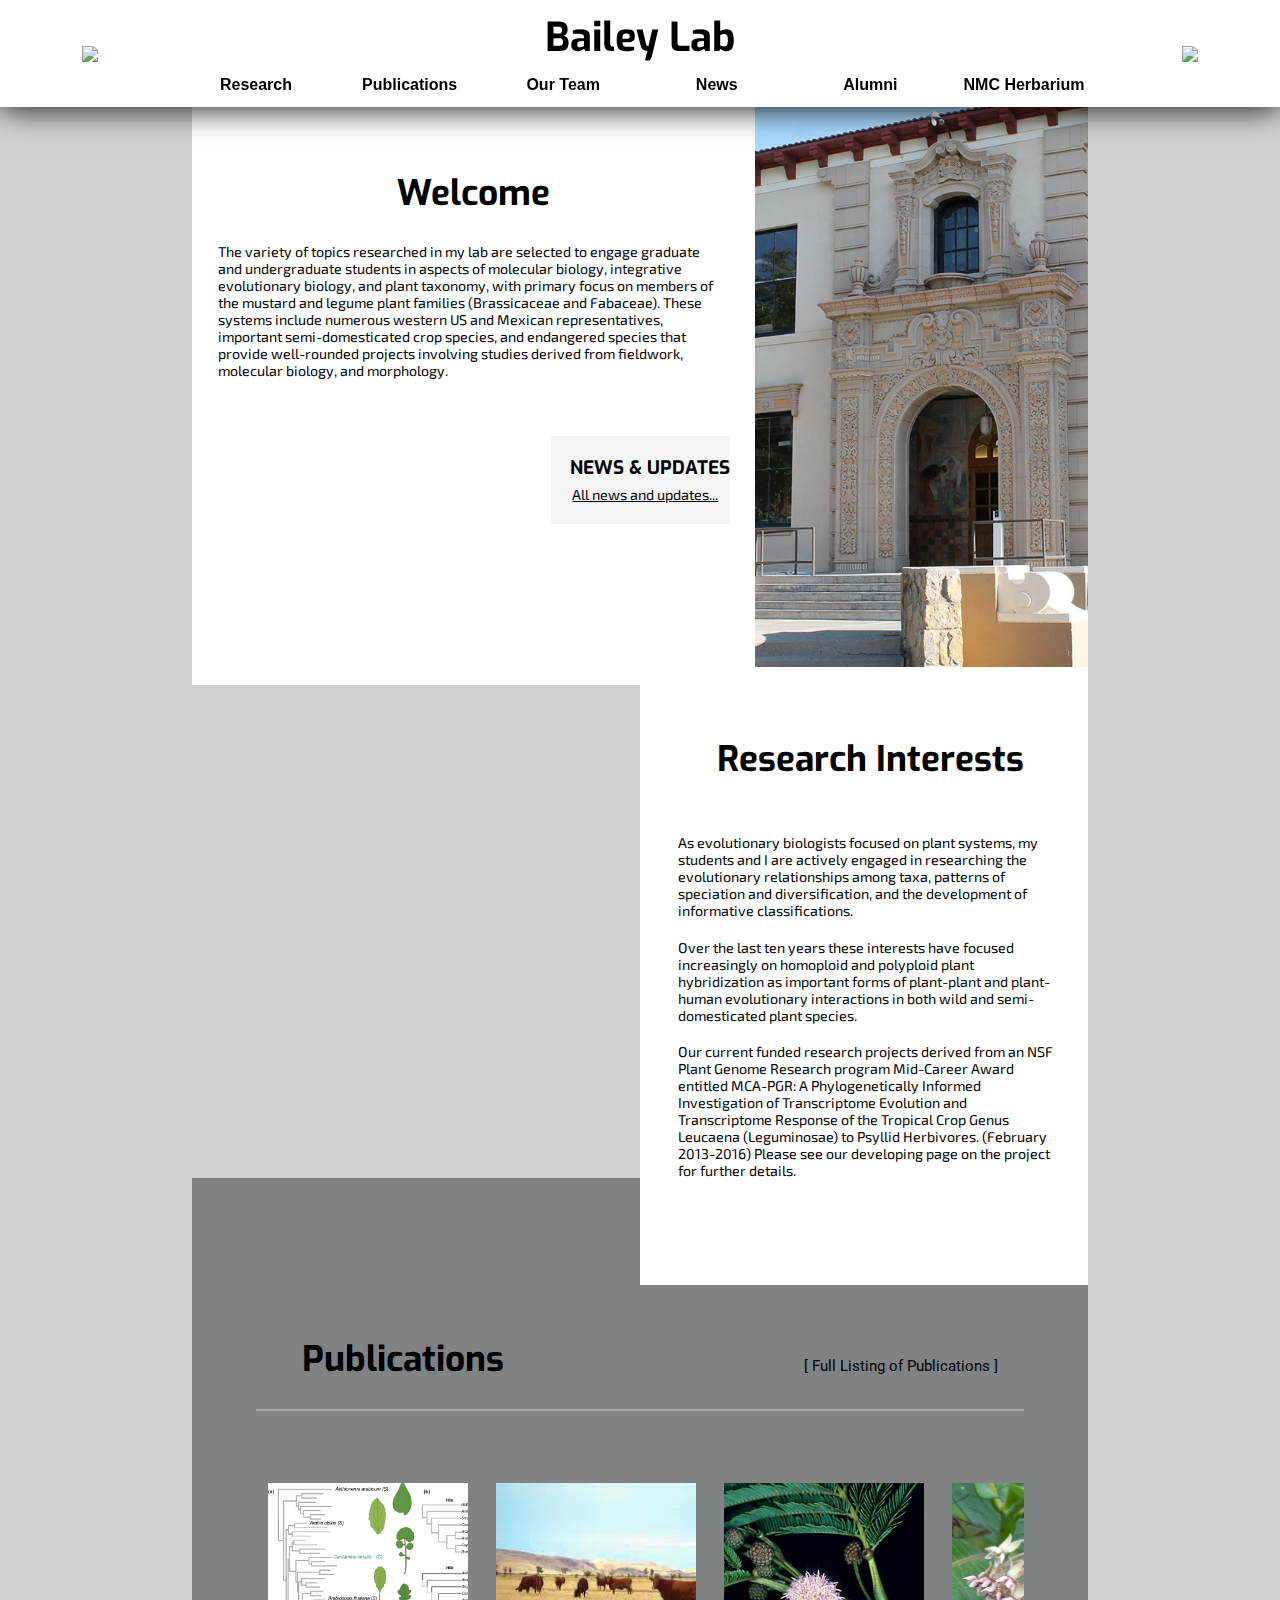
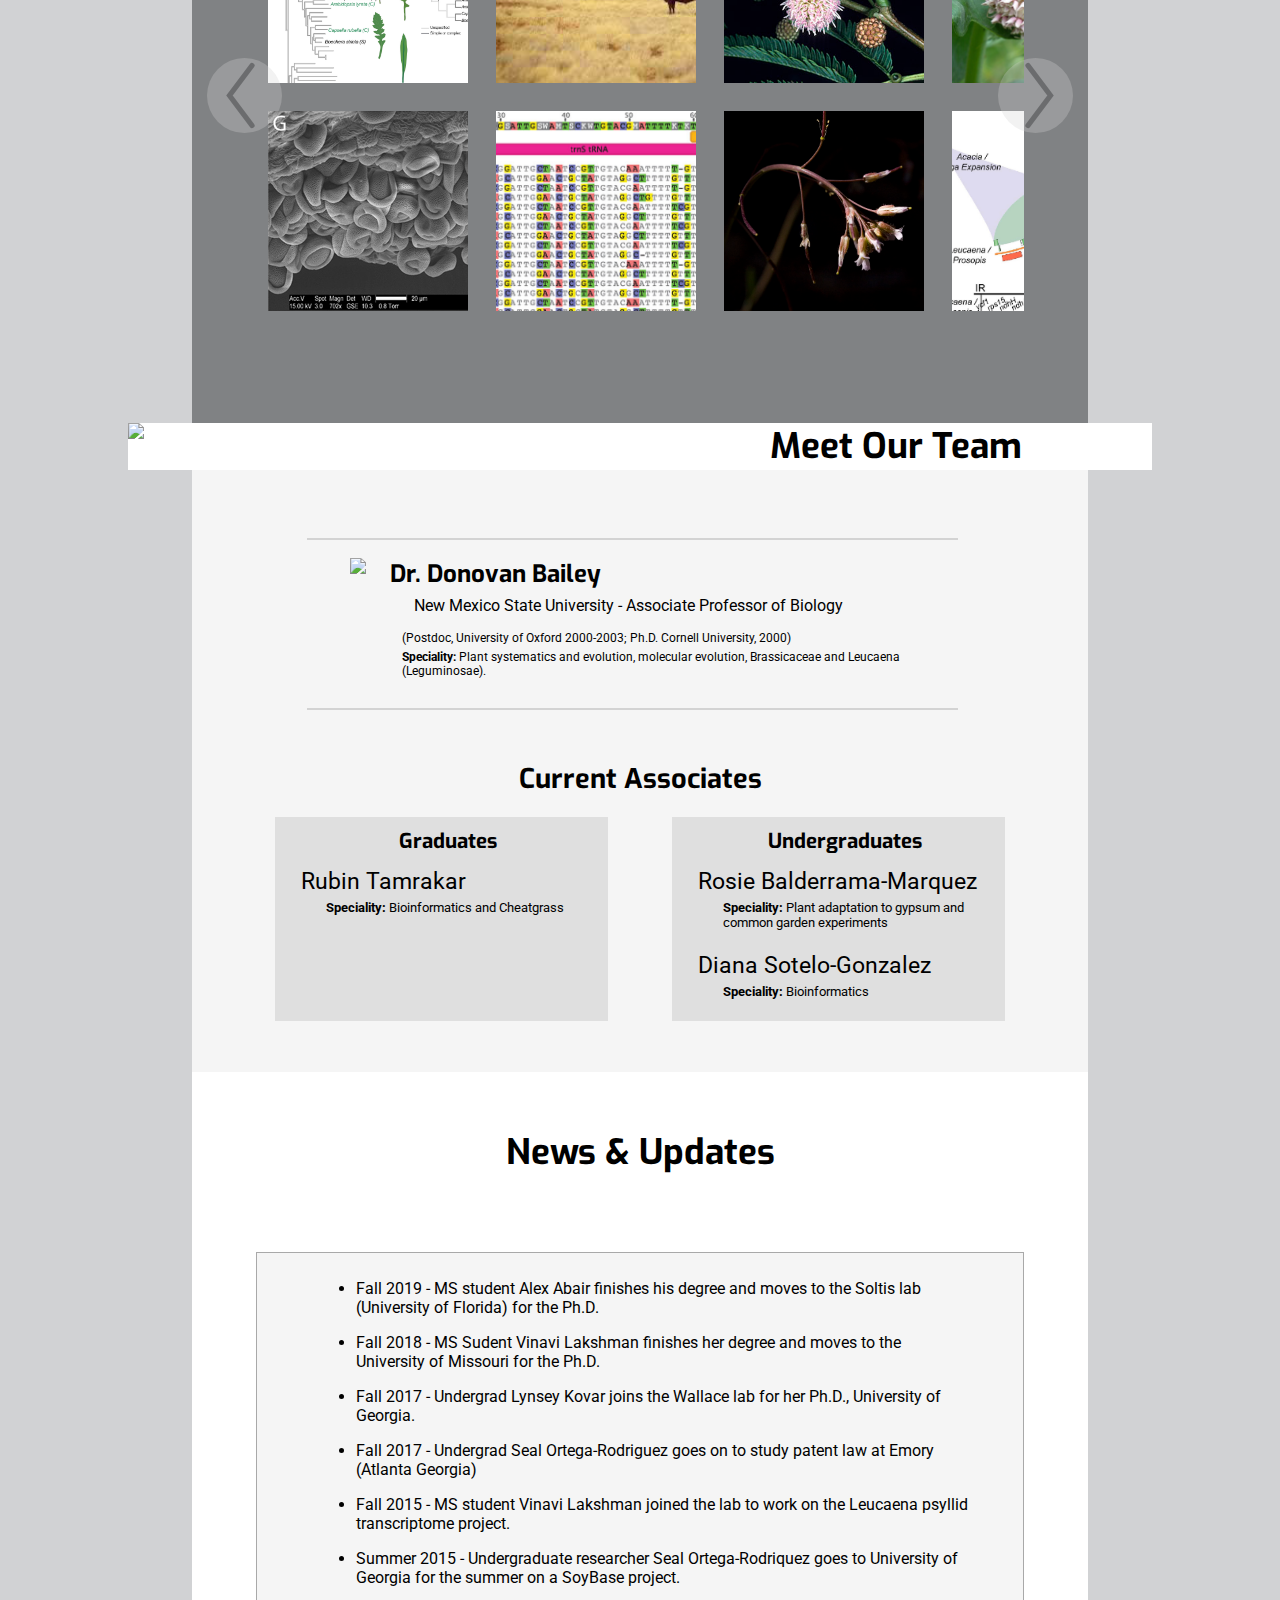
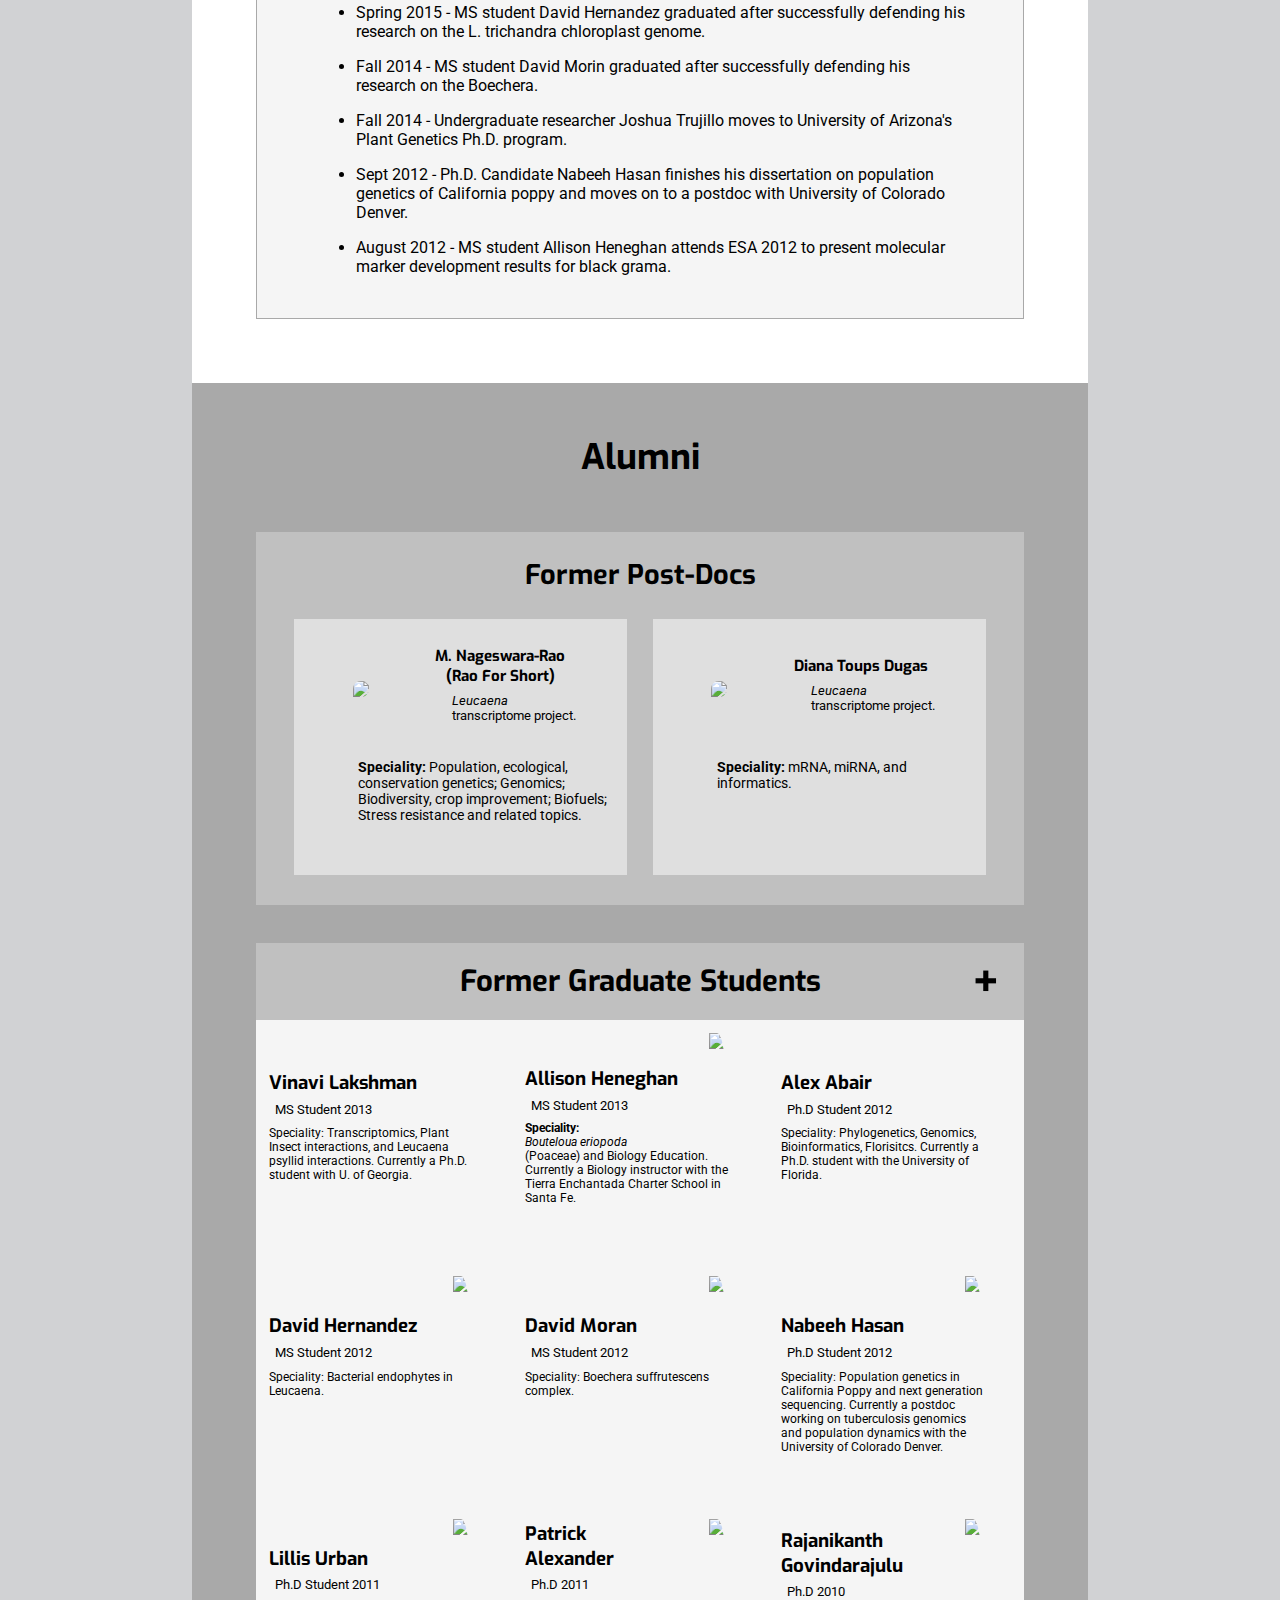
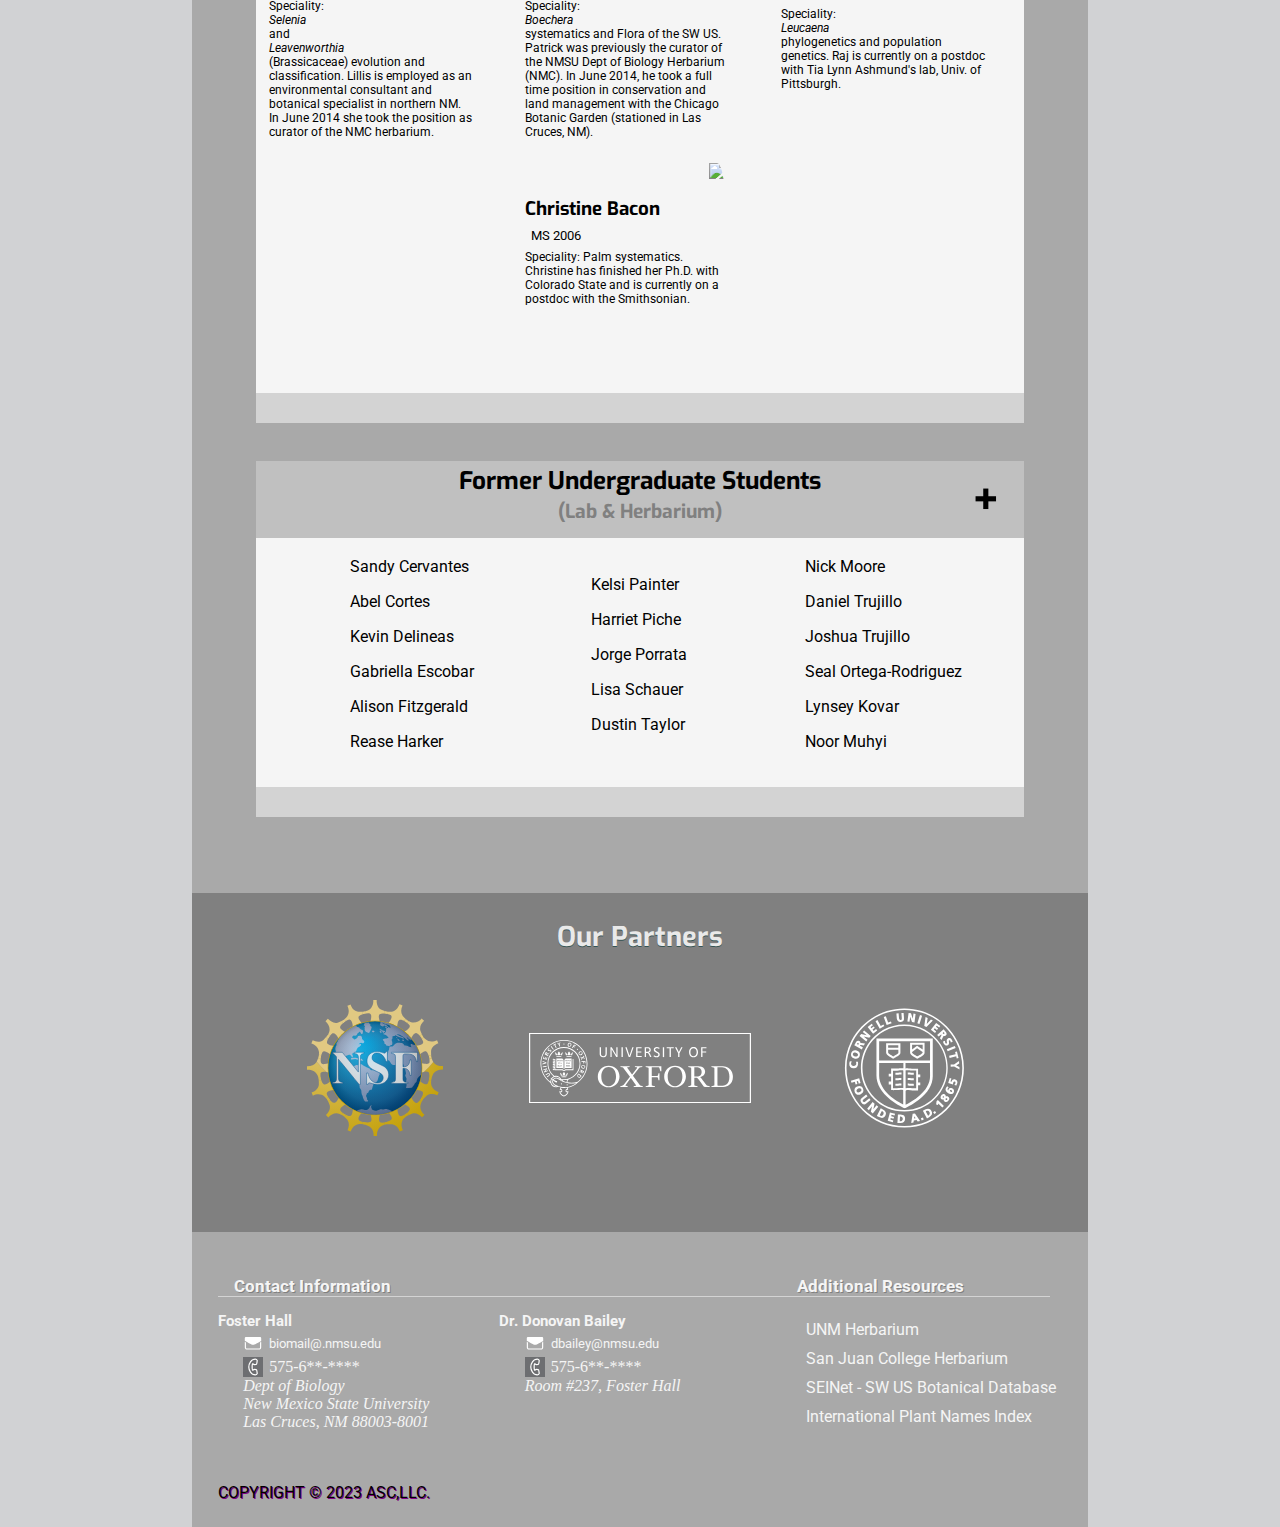
==== commit 8ba44106: "Merge pull request #196 from NMoore-STEM/css_updates" ====
--- a/index.html
+++ b/index.html
@@ -7,6 +7,7 @@
     <title>NMSU Bailey Lab</title>
     <link rel="stylesheet" href="styles.css">
     <link href="https://fonts.googleapis.com/css2?family=Roboto:wght@300&Darker+Grotesque&family=Exo:wght@700&family=Exo+2&family=Biryani&display=swap" rel="stylesheet">
+    <link rel="icon" type="image/svg+xml" sizes="any" href="favicon.ico">
     <script src="jquery-3.5.1.js"></script>
     <script src="accordians_01.js"></script>
     <!--<script src="practice_01.js"></script>-->
@@ -57,8 +58,6 @@
                     <rect height="5" width="25" y="33" x="12.5"/>
                 </svg>
             </a>
-
-            <!--<menu class=menuClosed></menu>-->
 
         </header>
 
@@ -500,20 +499,18 @@
                 </section>
 
                 <footer id=footer>
-                    <div class=copyright>COPYRIGHT &#169 2020 ASC,LLC.</div>
+                    <div class=copyright>COPYRIGHT &#169 2023 ASC,LLC.</div>
                     <div class=footerHeadings>
                         <h4>Contact Information</h4>
                         <h4 class=additionalFull>Additional Resources</h4>
                     </div>
                     <div id=footerContent>
-                        <!--<h4>Contact Information</h4>-->
                         <h3>Foster Hall</h3>
                         <div class=footerIndent>
                             <a href="mailto:biomail@.nmsu.edu">
                                 <img src="images/email_svg_icon.svg">
                                 <ul href="mailto:biomail@.nmsu.edu">biomail@.nmsu.edu</ul>
                             </a>
-                            <!--<ul>Main Office</ul>-->
                             <div class=number>
                                 <img src="images\phone_white_outl_icon.svg">
                                 <phone>575-6**-****</phone>
@@ -535,7 +532,6 @@
                             <address>Room #237, Foster Hall</address>
                         </div>
                         <div id=right>
-                            <!--<h4>Additional Resources</h4>-->
                             <div class=footerIndent>
                                 <a href="http://www.msb.unm.edu/divisions/herbarium/index.html">
                                     UNM Herbarium</a>
--- a/styles.css
+++ b/styles.css
@@ -47,9 +47,6 @@
     grid-column-end: span 2;
 }
 h5 {
-    /*font-size: 220%;
-    min-width: 30vw;*/
-
     display: inline-block;
     font-size: 220%;
     padding-top: 1vh;
@@ -80,16 +77,11 @@
 }
 .container {
     background-color: #D1D2D4;
-    /*height: 100vh;
-    width: 100vw;*/
-    /*overflow-y: scroll;*/
     scroll-behavior: smooth;
     overflow-x: hidden;
 }
 p {
     font-family: 'Exo 2', sans-serif;
-    /*font-size: 0.8em;*/
-    /*font-size: 1.095vw;*/
     font-size: 14.25px;
     margin: 0 0 1.5vw 0;
 }
@@ -100,14 +92,6 @@
     align-content: center;
     color: black;
 }
-/*a:active {
-    /*color: blue;*/
-    /*background: -webkit-linear-gradient(45deg, rgb(93, 117, 250), rgb(10, 13, 165));
-    -webkit-background-clip: text;
-    background-clip: text;
-    -webkit-text-fill-color: transparent;
-    transition: all 0.3s;
-}*/
 /* =======================================================*/
 /*------------Header, Title, Navigation-------------------*/
 /*========================================================*/
@@ -115,22 +99,17 @@
     display: grid;
     position: fixed;
     background-color: white;
-    /*justify-content: center;*/
     box-shadow: 0 0 2em black;
     grid-template-columns: 14vw 12vw 12vw 12vw 12vw 12vw 12vw 14vw;
     grid-template-rows: 63px 44px;
     z-index: 3;
     min-height: 107px;
-    /*top: 0;*/
 }
 #nmsu {
     display: grid;
-    /*min-height: 90px;*/
-    /*align-content: center;*/
     justify-items: center;
     grid-row-start: 1;
     grid-row-end: span 2;
-    /*z-index: 2;*/
 }
 #top {
     height: 63px;
@@ -148,7 +127,6 @@
 }
 nav:hover {
     background-color:whitesmoke;
-    /*transition: all 0.3s;*/
 }
 .button {
     font-family: 'Darker Grotesque', sans-serif;
@@ -207,35 +185,19 @@
     opacity: 0.8;
     transition: all 1000ms cubic-bezier(0.19, 1, 0.22, 1);
 }
-/*#nav_container {
-    display: flex;
-    grid-column-start: 2;
-    grid-column-end: span 11;
-    grid-row-start: 2;
-}
-#top h1.fade::after {
-    width: 100%
-}*/
-
 .nmsuBIO {
     display: grid;
-    /*position: absolute;*/
     justify-items: center;
     align-content: center;
     max-width: 100%;
     min-width: 110px;
-    /*max-height: 80px;*/
     min-height: 95px;
-    /*grid-column-start: 13;*/
     grid-row-end: span 2;
     z-index: 3;
 }
 #mobileMenu {
     display: none;
 }
-/*.menuClosed {
-    display: none;
-}*/
 
 /* =======================================================*/
 /*-----------General/ Main content Elements---------------*/
@@ -245,16 +207,13 @@
     display: grid;
     position: relative;
     min-width: 70vw;
-    /*grid-template-columns: 1fr 40vw 30vw 1fr;*/
     grid-template-columns: 1fr 70vw 1fr;
-    /*grid-template-rows: 67vh 67vh;*/
     z-index: 1;
 }
 .scroll_area {
     display: inline-grid;
     position: relative;
     height: auto;
-    /*overflow: hidden;*/
     grid-column-start: 2;
     z-index: 1;
 }
@@ -276,8 +235,6 @@
     position: relative;
     width: 70vw;
     max-height: 600px;
-    /*min-height: 550px;*/
-    /*margin: -107px 0 0;*/
     padding: 107px 0 0;
     background-color: white;
     z-index: 6;
@@ -309,8 +266,6 @@
     float: left;
     margin: 3.5vw 1.5em 0 1em;
     padding-top: 2em;
-    /*margin-left: 1em;
-    margin-top: 1em;*/
     height: 280px;
 }
 figcaption {
@@ -338,7 +293,6 @@
     article {
         float: inline-end !important;
         margin-top: 4.5vw;
-        /*transition: all 150ms ease;*/
         background-color: whitesmoke;
         padding-bottom: 20px;
     }
@@ -349,14 +303,11 @@
 .welcomeText {
     display: block;
     position: relative;
-    /*font-size: 1.095vw;*/
     font-family: 'Exo 2', sans-serif;
     margin: 0;
     padding: 0 1em 0 0;
 }
 article {
-    /*display: inline-block;*/
-    /*margin-top: 2vw;*/
     float: inline-start;
 }
 article h3 {
@@ -406,7 +357,7 @@
 #researchText {
     position: absolute;
     max-width: 30vw;
-    height: 81%; /* (parent div padding/specified height)-1  */
+    height: 81%;
     padding: 0em 2vw 30px 3vw;
     right: 0px;
     background-color: white;
@@ -418,37 +369,19 @@
 /*========================================================*/
 
 #publications {
-    display: block;
+    /*display: block;*/
     position: relative;
     background-color: #808284;
-    grid-column-end: span 2;
-    width: 60vw;
+    /*grid-column-end: span 2;*/
+    /*width: 60vw;*/
     padding: 107px 5vw 8vw 5vw;
     margin: -107px 0 0;
     z-index: 4;
 }
-/* -- Alternate carousel button style (darker grays, more translucent
-#carouselLeft {
-    position: absolute;
-    display: block;
-    cursor: cell;
-    background: gray;
-    padding: 0;
-    margin: 0;
-    width: 75px;
-    height: 75px;
-    top: 420px;
-    left: 2vw;
-    z-index: 100;
-    border: 1px solid darkgray;
-    border-radius: 50%;
-    opacity: 50%;
-}  --  */
 #carousel_NavLeft {
     position: absolute;
     display: block;
     cursor:cell;
-    /*background-color: transparent;*/
     background: lightgray;
     padding: 0;
     margin: 0;
@@ -478,7 +411,6 @@
     position: absolute;
     display: block;
     cursor:cell;
-    /*background-color: transparent;*/
     background: lightgray;
     padding: 0;
     margin: 0;
@@ -518,32 +450,13 @@
     color: lightgray;
     box-shadow: 1px 1px 1px 1px black;
 }
-/*.pubLink::before {
-    content: "";
-    position: absolute;
-    width: 0;
-    height: 20px;
-    border-bottom: 2px solid silver;
-    opacity: 0;
-    transition: all 0.3s ease;
-}
-.pubLink:hover::before {
-    content: "";
-    width: 16vw;
-    height: 20px;
-    border-bottom: 2px solid silver;
-    opacity: 1;
-    transition: all 0.4s ease;
-}*/
 #carouselWindow {
     display: block;
     position: relative;
     overflow: hidden;
     height: 450px;
     width: 60vw;
-    /*margin-top: 2vw;*/
     z-index: 50;
-    /*box-shadow: 4px 4px 20px inset;*/
     padding-top: 60px;
     border-top: 2px solid darkgray;
 }
@@ -587,7 +500,6 @@
     text-align: center;
     text-overflow: ellipsis;
     -webkit-line-clamp: 4;
-    /* white-space: nowrap; */
     position: absolute;
     overflow: hidden;
     top: 0;
@@ -635,7 +547,6 @@
     background-color: white;
     z-index: 5;
     grid-template-columns: 40vw 40vw;
-    /*box-shadow: 0px 8px 8px -4px black;*/
 }
 .teamTop img {
     width: 100%;
@@ -645,7 +556,6 @@
 }
 .team {
     margin: auto;
-    /*margin-left: 0;*/
     grid-column-start: 2;
 }
 #bailey {
@@ -671,7 +581,6 @@
     grid-column-end: span 3;
     grid-row-start: 2;
     font-size: 1em;
-    /*padding-left: 0;*/
 }
 .title2 {
     display: block;
@@ -683,10 +592,6 @@
     margin-bottom: 1.7vw;
 }
 .education1 {
-    /*display: inline-block;
-    grid-column-start: 2;
-    grid-column-end: span 3;
-    grid-row-start: 3;*/
     font-size: 0.75em;
     padding-bottom: 5px;
 }
@@ -714,20 +619,15 @@
 .smallPic2 {
     max-height: 100px;
     vertical-align: top;
-    /*margin-top: 1vw;*/
-    /*max-width: 100px;*/
     margin: auto;
     border-radius: 50% 0;
 }
-/*--- delete below style??? ---*/
 #ourTeam h1 {
     font-size: 250%;
-    /*padding-top: 15px;*/
     text-align: center;
     margin: 0 0 0 5vw;
     padding: 10px 0 10px 0;
     width: 60vw;
-    /*border-bottom: 10px solid gray;*/
 }
 .currentTeam {
     width: 100%;
@@ -741,13 +641,10 @@
     grid-template-columns: 1fr 1fr;
     grid-template-rows: 40px 10px 20px 20px 100px;
     width: 70vw;
-    /*height: 25vh;*/
     vertical-align: top;
     align-content: center;
     justify-content: center;
     gap:3.5vw;
-    /*margin-top: 1.5vw;*/
-    /*margin-bottom: 4vw;*/
 }
 div.formerPost .title2 {
     vertical-align: top;
@@ -817,7 +714,6 @@
     align-content: center;
     justify-content: center;
     gap: 5vw;
-    /*margin-top: 1.5vw;*/
     margin-bottom: 4vw;
 }
 .studentName {
@@ -832,12 +728,10 @@
 #news {
     display: block;
     position: relative;
-    /*height: 100%;*/
     background-color: white;
     grid-column-start: 1;
     margin: -107px 0 0;
     padding: 112px 0 0;
-    /*padding-top: 5vw;*/
     z-index: 2;
 }
 #news h1 {
@@ -870,7 +764,6 @@
 #alumni h2 {
     text-align: center;
     width: 100%;
-    /*margin: 3vw 0 3vw 0;*/
 }
 .headingPost {
     display: inline-flex;
@@ -881,7 +774,6 @@
     gap: 2vw;
     margin: 0 5vw 0 5vw;
     padding: 0 0 30px;
-    /* height: 6vw; */
     border: none;
     align-items: center;
 }
@@ -909,10 +801,8 @@
     align-items: center;
 }
 .collapseButton:hover {
-    /*margin-bottom: 10px;*/
     box-shadow: 0 3px 10px -8px black;
     outline: 2px solid gray;
-    /*transition: 0.3s ease;*/
 }
 .expand_button {
     position: absolute;
@@ -932,7 +822,6 @@
 }
 .collapseBody {
     display: flex;
-    /*flex-direction: column;*/
     flex-wrap: wrap;
     justify-content: center;
     align-items: center;
@@ -980,12 +869,6 @@
     font-size: 0.95vw;
     height: auto;
 }
-/*.accordian2 {
-    display: inline-flex;
-    flex-direction: column;
-    width: 60vw;
-    margin: 0 5vw 0 5vw;
-}*/
 .collapseButton2 {
     cursor: pointer;
     display: inline-flex;
@@ -1001,7 +884,6 @@
 .collapseButton2:hover {
     box-shadow: 0 3px 10px -8px black;
     outline: 2px solid gray;
-    /*transition: 0.3s ease;*/
 }
 .collapseButton2 h2 {
     font-size: 1.9vw;
@@ -1019,7 +901,6 @@
 }
 .collapseBody2 {
     display: flex;
-    /*flex-direction: column;*/
     flex-wrap: wrap;
     justify-content: space-around;
     align-items: center;
@@ -1083,10 +964,8 @@
     display: block;
     position: relative;
     width: 66vw;
-    /*height: 20vw;*/
     padding: 3.5vw 2vw 6vw;
     background-color:darkgray;
-    /*grid-template-columns: 6fr 5fr 5fr;*/
     grid-column-start: 1;
     color: whitesmoke;
     height: min-content;
@@ -1133,20 +1012,17 @@
     grid-row-start: 1;
 }
 #middle h3:nth-of-type(2) {
-    /*padding-left: 2vw;*/
     font-size: 1.2vw;
 }
 #middle a {
     display: inline-flex;
     flex-direction: row;
-    /*justify-content: center;*/
     align-items: center;
     width: min-content;
 }
 #footer a {
     display: inline-flex;
     flex-direction: row;
-    /*justify-content: center;*/
     align-items: center;
     width: min-content;
 }
@@ -1206,11 +1082,6 @@
     width: 100%;
     padding: 5px 0;
 }
-/*#right a:hover {
-    color: gray;
-    opacity: 0.8;
-    text-shadow: 0 2px 2px 2px darkslategray;
-}*/
 #right a::before {
     content: "";
     position: absolute;
@@ -1237,16 +1108,6 @@
     text-shadow: 1px 1px purple;
     margin-left: 30px;
 }
-/*.copyright::before {
-    font-size: 16pt;
-    background: -webkit-linear-gradient(rgb(3, 24, 218), rgb(160, 0, 160));
-    -webkit-background-clip: text;
-    background-clip: text;
-    -webkit-text-fill-color: transparent;
-}
-.copyright::after {
-    color: radial(circle, rgb(160, 0, 160) 30%, rgb(3, 24, 218) 30%);
-}*/
 
 /*======================================================*/
 /*--------------publications_full stlyes----------------*/
@@ -1352,7 +1213,6 @@
     position: relative;
     margin-right: -6px;
     text-align: right;
-    /*text-shadow: 2px 2px 1.5px darkgray;*/
     padding-top: 2vw;
 }
 .yearGroup {
@@ -1459,7 +1319,6 @@
     justify-content: center;
 }
 .nmsuBIO {
-    /*display: grid;*/
     display: none;
     position: absolute;
     top: 0;
@@ -1501,7 +1360,6 @@
     transition: all 0.4s ease;
 }
 .menuClosed .button {
-    /*background-color: transparent;*/
     width: 150px;
     height: 35px;
     transition: all 0.7s ease;
@@ -1548,603 +1406,10 @@
 .scroll_area {
     padding: 0 4vw;
     width: auto;
-    /*overflow: hidden;*/
-    /*height: 6800px;*/
-}
-}
-/*===============================================================*/
-
-/*==============================MOBILE===========================*/
-
-/*===============================================================*/
-
-/*@media only screen and (max-width:840px)*/
-@media only screen and (max-width:599px) {
-h2 {
-        font-size: 42px;
-        width: min-content;
-        background-color: darkgray;
-}
-/*====================================================*/
-/*--------------WELCOME - MOBILE----------------------*/
-/*====================================================*/
-#welcome {
-    margin-top: -80px;
-    z-index: 5;
-    position: relative;
-    /*padding-top: 160px;*/
-}
-.welcomeSub {
-    position: relative;
-    background-color: whitesmoke;
-    z-index: 6;
-    top: calc(2vw + 30px);
-    padding: 0 4vw 8vw;
-}
-.welcomeSub h2 {
-    left: -8vw;
-    position: relative;
-    padding: 0 10px 0;
-    top: -6vw;
-    margin: 0;
-}
-.welcomeText {
-    font-family: 'Roboto', sans-serif;
-    margin: 0;
-    padding: 4vw 0 4vw;
-    font-size: 16px;
-    line-height: 1.4;
-}
-#introPic {
-    visibility: hidden;
-    display: none;
-    height: 0;
-    width: 0;
-    margin: 0;
-}
-article {
-    visibility: hidden;
-    display: none;
-    height: 0;
-    margin: 0;
-}
-#foster {
-    /*width: 130%;
-    right: -75px;*/
-    top: 80px;
-    width: 92vw;
-    position: relative;
-    margin: 80px 0 0 0;
-}
-/*@media only screen and (min-width:450px) {
-    #foster {
-        /*width: 130%;*/
-        /*right: -15px;
-        position: absolute;
-        top: 80px;
-        height: 90vw;
-        max-height: 600px;
-    }
-    .welcomeSub {
-        top: 280px;
-    }
-}*/
-@media only screen and (min-width:675px) {
-    .welcomeSub {
-        opacity: 0.8;
-    }
-}
-/*==================================================*/
-/*----------------RESEARCH - MOBILE-----------------*/
-/*==================================================*/
-#research {
-    top: 20px;
-    position: relative;
-    left: -4vw;
-    width: 100vw;
-    margin-top: -60px;
-    padding-top: 60px;
-}
-#researchText {
-    position: relative;
-    top: -18px;
-    /*top: 290px;*/
-    /*top: 80vw;*/
-    z-index: 1;
-    /*padding-top: 10px;*/
-}
-#researchText h2 {
-    /*top: -85px;*/
-    position: relative;
-    float: right;
-    font-size: 20pt;
-    width: 70vw;
-    /*font-size: 32px;*/
-    background-color: lightgray;
-    /*margin: 0 0 30px;*/
-    margin: 0 0 11vw 25vw;
-    padding-left: 5vw;
-}
-#researchText p {
-    margin: 6vw 0;
-    line-height: 1.4;
-    padding: 0 8vw;
-}
-#leuc01 {
-    /*width: 140%;
-    left: -100px;*/
-    position: relative;
-    width: 100vw;
-    top: 0px;
-    z-index: 0;
-}
-/*===================================================*/
-/*-------------PUBLICATIONS - MOBILE-----------------*/
-/*===================================================*/
-#publications {
-    position: relative;
-    top: 50px;
-    margin-top: -80px;
-    padding-top: 80px;
-    height: 530px;
-}
-#publications button {
-    display: none;
-}
-#publications h2 {
-    margin: 0;
-    padding: 10px 30px 20px;
-    left: -2vw;
-    position: relative;
-    z-index: 3;
-}
-#publications h2::before {
-    content: "recent ";
-    font-size: 30px;
-}
-#publications a {
-    position: relative;
-    height: 200px;
-    width: 200px;
-}
-#publications img {
-    /*max-width: 150px;
-    max-height: 150px;*/
-    width: 100%;
-    object-fit: contain;
-}
-.pubLink {
-    font-family: 'Roboto', sans-serif;
-    font-size: 16px;
-    position: absolute !important;
-    top: 535px;
-    right: -2vw;
-    background-color: gray;
-    color: whitesmoke;
-    padding: 15px 15px;
-    z-index: 3;
-    height: auto !important;
-}
-#carouselWindow {
-    margin-top: 30px;
-    /*overflow: hidden;*/
-    height: 320px;
-    display: block;
-    z-index: 2;
-    position: relative;
-    top: -160px;
-    padding-top: 140px;
-    margin-bottom: 50px;
-    background-color: lightgray;
-}
-#carouselReel {
-    position: absolute;
-    z-index: 3;
-    display: inline-flex;
-    flex-direction: row;
-    overflow-x: scroll;
-    width: 100vw;
-    height: 275px;
-    overflow-y: hidden;
-    margin-left: -4vw;
-}
-.research1 {
-    position: relative;
-    display: grid;
-    margin: auto 5px;
-    box-shadow: 3px 3px 0 0 darkgray;
-}
-.overlayTitle {
-    display: grid;
-    position: absolute;
-    /*opacity: 0.5;*/
-    font-family: 'Roboto', sans-serif;
-    color: white;
-    background-color: rgb(0,0,0,0.5);
-    overflow: hidden;
-    z-index: 4;
-    top: 0;
-    height: 170px;
-    padding: 15px;
-    align-items: center;
-    text-align: center;
-
-}
-/*=====================================================*/
-/*---------------OUR TEAM - MOBILE---------------------*/
-/*=====================================================*/
-#ourTeam {
-    /*width: 80%;
-    overflow: hidden;*/
-    position: relative;
-    top: 140px;
-    margin-top: -80px;
-    padding-top: 80px;
-}
-.teamTop {
-    height: 258px;
-}
-.teamTop img {
-    position: relative;
-    left: -4vw;
-    width: 360px;
-}
-.teamTop h2 {
-    position: relative;
-    float: right;
-    top: -50px;
-    margin: 0;
-    width: 70vw;
-    height: 80px;
-    align-content: center;
-    text-align: center;
-    display: grid;
-    right: -4vw;
-    background-color: lightgray;
-}
-.team {
-    z-index: 3;
-    font-size: 20pt;
-}
-#bailey {
-    padding: 15vw 0;
-}
-#bailey div {
-    margin-top: 7vw;
-}
-.smallPic3 {
-    max-width: 100px;
-    float: left;
-    padding: 4vw 4vw 2vw;
-}
-#bailey h4 {
-    position: relative;
-    /*left: 120px;*/
-    margin: 15px 0;
-    font-size: 16pt;
-}
-.title {
-    position: relative;
-    margin: 0;
-    padding: 0;
-    font-size: 14px;
-    font-weight: bold;
-}
-#bailey .education1, #bailey .specialty {
-    position: relative;
-    padding: 10px 25px 0;
-    font-size: 14px;
-}
-#current {
-    margin: 0 0 15px;
-}
-.currentTeam {
-    position: relative;
-    top: 0;
-    text-transform: capitalize;
-    font-size: 16pt;
-    text-align: center;
-    margin: 10px 0;
-}
-.currentStudents {
-    position: relative;
-    top: 0;
-    padding: 0 15px;
-}
-.currentStudents .title2 {
-    position: relative;
-    padding: 0 0 10px 25px !important;
-}
-.studentList {
-    padding: 15px 15px 20px;
-    background-color: whitesmoke;
-    margin-bottom: 15px;
-}
-.studentName {
-    font-size: 17px !important;
-    margin: 15px 0 10px 0 !important;
-}
-.studentList ul {
-    font-size: 15px;
-    margin: 0;
-    padding: 5px 0 5px 10px;
-}
-.studentList h4 {
-    margin: 0 0 15px;
-}
-/*===================================================*/
-/*------------------NEWS - MOBILE--------------------*/
-/*===================================================*/
-#news {
-    position: relative;
-    top: 40vw;
-    margin-top: -80px;
-    padding-top: 80px;
-}
-#news h2 {
-    margin: 20px 0;
-    width: inherit;
-    padding: 10px;
-    font-size: 28px;
-    text-align: center;
-}
-#newsContainer {
-    padding: 10px 10px 20px 30px;
-    background-color: whitesmoke;
-    outline: 2px solid lightgray;
-    outline-offset: -2px;
-    font-family: 'Roboto', sans-serif;
-}
-#newsContainer li {
-    padding-bottom: 15px;
-    text-indent: -10px;
-    list-style-type: none;
-}
-/*=================================================*/
-/*--------------ALUMNI - MOBILE--------------------*/
-/*=================================================*/
-#alumni {
-    position: relative;
-    top: 55vw;
-    margin-top: -80px;
-    padding-top: 80px;
-}
-#alumni h2 {
-    width: 92vw;
-    text-align: center;
-    margin: 20px auto 0;
-    padding: 20px 0;
-}
-.headingPost {
-    background-color: darkgray;
-}
-.headingPost h2 {
-    background-color: transparent;
-    width: 250px;
-    font-size: 18pt;
-}
-.headingPost img {
-    border-radius: 50% 0;
-    position: relative;
-    width: 20vw;
-    left: 50vw;
-    top: 5vw;
-}
-.headingPost .studentList {
-    background-color: silver;
-    padding-left: 10vw;
-    margin: 4vw;
-}
-.picText {
-    position: relative;
-    top: -80px;
-}
-.picText h6 {
-    position: absolute;
-    margin: 0 20px 15px 0;
-    font-size: 14pt;
-    font-family: 'Exo', sans-serif;
-    width: 100%;
-}
-#alumni .title2 {
-    position: relative;
-    top: 60px;
-    width: 150px;
-    padding: 0;
-}
-.collapseButton, .collapseButton2 {
-    display: flex;
-    width: 92vw;
-    height: 80px;
-    background-color: silver;
-    border: none;
-    padding: 0 15px 0 0;
-}
-.collapseButton h2, .collapseButton2 h2 {
-    background-color: transparent;
-    width: 80vw !important;
-    font-size: 15pt;
-    margin: auto !important;
-}
-.collapseButton2 h3 {
-    display: none;
-}
-.expand_button {
-    position: relative;
-    margin: auto 0;
-    width: 35px;
-    right: 0;
-}
-#accordian2 {
-    margin-top: 16px;
-}
-.collapseBody {
-    outline: 2px solid darkgray;
-    outline-offset: -2px;
-    padding: 4vw 6vw 4vw;
-}
-.collapseBody2 {
-    display: inline-grid;
-    margin: auto;
-    justify-items: center;
-    text-align: center;
-    width: 92vw;
-    outline: 2px solid darkgray;
-    outline-offset: -2px;
-    padding: 4vw 0 4vw;
-}
-person {
-    border-top: 2px solid lightgray;
-    display: block;
-    margin-top: 8vw;
-    padding-top: 4vw;
-}
-person .title2 {
-    top: 0 !important;
-}
-person .smallPic {
-    float: right;
-    padding: 7vw 4vw 4vw;
-    border-radius: 0 50%;
-}
-.listColumn1 ul, .listColumn2 ul, .listColumn3 ul {
-    padding: 0;
-    margin: 0;
-    line-height: 1.8;
-}
-.listColumn1, .listColumn2, .listColumn3 {
-    width: 92vw;
-}
-/*==========================================================*/
-/*-----------------PARTNERS - MOBILE------------------------*/
-/*==========================================================*/
-#fundingPartners {
-    width: 100vw;
-    overflow: hidden;
-    position: relative;
-    top: 70vw;
-    background-color: gray;
-    left: -4vw;
-    justify-items: center;
-    display: grid;
-    padding: 0 0 10vw;
-}
-.first {
-    height: 175px;
-    padding: 4vw;
-}
-.second {
-    height: 80px;
-    padding: 4vw;
-}
-.third {
-    height: 150px;
-    padding: 4vw;
-}
-/*======================================================*/
-/*-----------------FOOTER - MOBILE----------------------*/
-/*======================================================*/
-#footer {
-    position: relative;
-    top: 70vw;
-    display: grid;
-    width: 100vw;
-    left: -4vw;
-    background-color: silver;
-    grid-template-rows: 40px 30px 192px 60px 170px 50px;
-    grid-template-columns: 4vw 1fr 1fr 4vw;
-}
-.additionalFull {
-    position: absolute;
-    top: 290px;
-    grid-row-start: 1;
-    border-bottom: 2px solid darkgray;
-    width: 92vw;
-}
-.copyright {
-    grid-row-start: 6;
-    grid-column-start: 2;
-    grid-column-end: span 2;
-    margin: auto;
-    color: black;
-    font-family: 'Roboto', sans-serif;
-    text-shadow: 1px 1px purple;
-}
-.footerHeadings {
-    grid-column-start: 2;
-    grid-column-end: span 2;
-    grid-row-start: 2;
-    margin: auto 0;
-}
-.footerHeadings h4 {
-    margin: auto;
-    font-size: 14pt;
-}
-.footerIndent {
-    padding-left: 3vw;
-    grid-row-start: 2;
-}
-.footerIndent img {
-    height: 17px;
-    float: left;
-}
-#footerContent {
-    font-size: 10pt;
-    border-top: 2px solid darkgray;
-    grid-column-end: span 2;
-    grid-column-start: 2;
-    grid-row-start: 3;
-    grid-row-end: span 2;
-    display: grid;
-    grid-template-rows: 45px 135px;
-    grid-template-columns: 1fr 1fr;
-}
-#footerContent h3 {
-    margin: auto 0;
-    font-size: 10pt;
-}
-.footerIndent ul {
-    padding-left: 25px;
-    margin-bottom: 7px;
-    margin-top: 0;
-}
-.number {
-    margin-bottom: 7px;
-}
-phone {
-    padding-left: 5px;
-    display: grid;
-    align-items: center;
-    margin: auto;
-}
-/*.baileyFooter {
-}
-#baileyIndent {
-}*/
-.footerIndent address:first-child {
-    padding-top: 10px;
-    position: relative;
-    left: -10px;
-}
-#right {
-    position: absolute;
-    top: 320px;
-    font-family: 'Roboto', sans-serif;
-    font-size: 13pt;
-    line-height: 1.6;
-}
-#right .footerIndent {
-    display: flex;
-    flex-direction: column;
-    width: max-content;
-    margin-top: 2vw;
-}
-#right .footerIndent a {
-    text-decoration: none;
 }
 /*==========================================================*/
 /*==========================================================*/
-/*-------------Full Publications Page - MOBILE--------------*/
+/*-------------Full Publications - MOBILE & TABLET----------*/
 /*==========================================================*/
 /*==========================================================*/
 #publicationListTop {
@@ -2277,6 +1542,564 @@
     transition: all 0.2s ease;
 }
 }
+/*===============================================================*/
+
+/*==============================MOBILE===========================*/
+
+/*===============================================================*/
+
+@media only screen and (max-width:599px) {
+h2 {
+        font-size: 42px;
+        width: min-content;
+        background-color: darkgray;
+}
+/*====================================================*/
+/*--------------WELCOME - MOBILE----------------------*/
+/*====================================================*/
+#welcome {
+    margin-top: -80px;
+    z-index: 5;
+    position: relative;
+}
+.welcomeSub {
+    position: relative;
+    background-color: whitesmoke;
+    z-index: 6;
+    top: calc(2vw + 30px);
+    padding: 0 4vw 8vw;
+}
+.welcomeSub h2 {
+    left: -8vw;
+    position: relative;
+    padding: 0 10px 0;
+    top: -6vw;
+    margin: 0;
+}
+.welcomeText {
+    font-family: 'Roboto', sans-serif;
+    margin: 0;
+    padding: 4vw 0 4vw;
+    font-size: 16px;
+    line-height: 1.4;
+}
+#introPic {
+    visibility: hidden;
+    display: none;
+    height: 0;
+    width: 0;
+    margin: 0;
+}
+article {
+    visibility: hidden;
+    display: none;
+    height: 0;
+    margin: 0;
+}
+#foster {
+    /*width: 130%;
+    right: -75px;*/
+    top: 80px;
+    width: 92vw;
+    position: relative;
+    margin: 80px 0 0 0;
+}
+@media only screen and (min-width:675px) {
+    .welcomeSub {
+        opacity: 0.8;
+    }
+}
+/*==================================================*/
+/*----------------RESEARCH - MOBILE-----------------*/
+/*==================================================*/
+#research {
+    top: 20px;
+    position: relative;
+    left: -4vw;
+    width: 100vw;
+    margin-top: -60px;
+    padding-top: 60px;
+}
+#researchText {
+    position: relative;
+    top: -18px;
+    z-index: 1;
+}
+#researchText h2 {
+    position: relative;
+    float: right;
+    font-size: 20pt;
+    width: 70vw;
+    background-color: lightgray;
+    margin: 0 0 11vw 25vw;
+    padding-left: 5vw;
+}
+#researchText p {
+    margin: 6vw 0;
+    line-height: 1.4;
+    padding: 0 8vw;
+}
+#leuc01 {
+    position: relative;
+    width: 100vw;
+    top: 0px;
+    z-index: 0;
+}
+/*===================================================*/
+/*-------------PUBLICATIONS - MOBILE-----------------*/
+/*===================================================*/
+#publications {
+    position: relative;
+    top: 50px;
+    margin-top: -80px;
+    padding-top: 80px;
+    height: 530px;
+}
+#publications button {
+    display: none;
+}
+#publications h2 {
+    margin: 0;
+    padding: 10px 30px 20px;
+    left: -2vw;
+    position: relative;
+    z-index: 3;
+}
+#publications h2::before {
+    content: "recent ";
+    font-size: 30px;
+}
+#publications a {
+    position: relative;
+    height: 200px;
+    width: 200px;
+}
+#publications img {
+    width: 100%;
+    object-fit: contain;
+}
+.pubLink {
+    font-family: 'Roboto', sans-serif;
+    font-size: 16px;
+    position: absolute !important;
+    top: 535px;
+    right: -2vw;
+    background-color: gray;
+    color: whitesmoke;
+    padding: 15px 15px;
+    z-index: 3;
+    height: auto !important;
+}
+#carouselWindow {
+    margin-top: 30px;
+    height: 320px;
+    display: block;
+    z-index: 2;
+    position: relative;
+    top: -160px;
+    padding-top: 140px;
+    margin-bottom: 50px;
+    background-color: lightgray;
+}
+#carouselReel {
+    position: absolute;
+    z-index: 3;
+    display: inline-flex;
+    flex-direction: row;
+    overflow-x: scroll;
+    width: 100vw;
+    height: 275px;
+    overflow-y: hidden;
+    margin-left: -4vw;
+}
+.research1 {
+    position: relative;
+    display: grid;
+    margin: auto 5px;
+    box-shadow: 3px 3px 0 0 darkgray;
+}
+.overlayTitle {
+    display: grid;
+    position: absolute;
+    font-family: 'Roboto', sans-serif;
+    color: white;
+    background-color: rgb(0,0,0,0.5);
+    overflow: hidden;
+    z-index: 4;
+    top: 0;
+    height: 170px;
+    padding: 15px;
+    align-items: center;
+    text-align: center;
+
+}
+/*=====================================================*/
+/*---------------OUR TEAM - MOBILE---------------------*/
+/*=====================================================*/
+#ourTeam {
+    position: relative;
+    top: 140px;
+    margin-top: -80px;
+    padding-top: 80px;
+}
+.teamTop {
+    height: 258px;
+}
+.teamTop img {
+    position: relative;
+    left: -4vw;
+    width: 360px;
+}
+.teamTop h2 {
+    position: relative;
+    float: right;
+    top: -50px;
+    margin: 0;
+    width: 70vw;
+    height: 80px;
+    align-content: center;
+    text-align: center;
+    display: grid;
+    right: -4vw;
+    background-color: lightgray;
+}
+.team {
+    z-index: 3;
+    font-size: 20pt;
+}
+#bailey {
+    padding: 15vw 0;
+}
+#bailey div {
+    margin-top: 7vw;
+}
+.smallPic3 {
+    max-width: 100px;
+    float: left;
+    padding: 4vw 4vw 2vw;
+}
+#bailey h4 {
+    position: relative;
+    margin: 15px 0;
+    font-size: 16pt;
+}
+.title {
+    position: relative;
+    margin: 0;
+    padding: 0;
+    font-size: 14px;
+    font-weight: bold;
+}
+#bailey .education1, #bailey .specialty {
+    position: relative;
+    padding: 10px 25px 0;
+    font-size: 14px;
+}
+#current {
+    margin: 0 0 15px;
+}
+.currentTeam {
+    position: relative;
+    top: 0;
+    text-transform: capitalize;
+    font-size: 16pt;
+    text-align: center;
+    margin: 10px 0;
+}
+.currentStudents {
+    position: relative;
+    top: 0;
+    padding: 0 15px;
+}
+.currentStudents .title2 {
+    position: relative;
+    padding: 0 0 10px 25px !important;
+}
+.studentList {
+    padding: 15px 15px 20px;
+    background-color: whitesmoke;
+    margin-bottom: 15px;
+}
+.studentName {
+    font-size: 17px !important;
+    margin: 15px 0 10px 0 !important;
+}
+.studentList ul {
+    font-size: 15px;
+    margin: 0;
+    padding: 5px 0 5px 10px;
+}
+.studentList h4 {
+    margin: 0 0 15px;
+}
+/*===================================================*/
+/*------------------NEWS - MOBILE--------------------*/
+/*===================================================*/
+#news {
+    position: relative;
+    top: 40vw;
+    margin-top: -80px;
+    padding-top: 80px;
+}
+#news h2 {
+    margin: 20px 0;
+    width: inherit;
+    padding: 10px;
+    font-size: 28px;
+    text-align: center;
+}
+#newsContainer {
+    padding: 10px 10px 20px 30px;
+    background-color: whitesmoke;
+    outline: 2px solid lightgray;
+    outline-offset: -2px;
+    font-family: 'Roboto', sans-serif;
+}
+#newsContainer li {
+    padding-bottom: 15px;
+    text-indent: -10px;
+    list-style-type: none;
+}
+/*=================================================*/
+/*--------------ALUMNI - MOBILE--------------------*/
+/*=================================================*/
+#alumni {
+    position: relative;
+    top: 55vw;
+    margin-top: -80px;
+    padding-top: 80px;
+}
+#alumni h2 {
+    width: 92vw;
+    text-align: center;
+    margin: 20px auto 0;
+    padding: 20px 0;
+}
+.headingPost {
+    background-color: darkgray;
+}
+.headingPost h2 {
+    background-color: transparent;
+    width: 250px;
+    font-size: 18pt;
+}
+.headingPost img {
+    border-radius: 50% 0;
+    position: relative;
+    width: 20vw;
+    left: 50vw;
+    top: 5vw;
+}
+.headingPost .studentList {
+    background-color: silver;
+    padding-left: 10vw;
+    margin: 4vw;
+}
+.picText {
+    position: relative;
+    top: -80px;
+}
+.picText h6 {
+    position: absolute;
+    margin: 0 20px 15px 0;
+    font-size: 14pt;
+    font-family: 'Exo', sans-serif;
+    width: 100%;
+}
+#alumni .title2 {
+    position: relative;
+    top: 60px;
+    width: 150px;
+    padding: 0;
+}
+.collapseButton, .collapseButton2 {
+    display: flex;
+    width: 88.3vw;
+    height: 80px;
+    background-color: silver;
+    border: none;
+    padding: 0 15px 0 0;
+}
+.collapseButton h2, .collapseButton2 h2 {
+    background-color: transparent;
+    width: 80vw !important;
+    font-size: 15pt;
+    margin: auto !important;
+}
+.collapseButton2 h3 {
+    display: none;
+}
+.expand_button {
+    display: inline-block;
+    position: relative;
+    margin: auto 0;
+    width: 35px;
+    right: 0;
+}
+#accordian2 {
+    margin-top: 16px;
+}
+.collapseBody {
+    outline: 2px solid darkgray;
+    outline-offset: -2px;
+    padding: 4vw 6vw 4vw;
+}
+.collapseBody2 {
+    display: inline-grid;
+    margin: auto;
+    justify-items: center;
+    text-align: center;
+    width: 88.3vw;
+    outline: 2px solid darkgray;
+    outline-offset: -2px;
+    padding: 4vw 0 4vw;
+}
+person {
+    border-top: 2px solid lightgray;
+    display: block;
+    margin-top: 8vw;
+    padding-top: 4vw;
+}
+person .title2 {
+    top: 0 !important;
+}
+person .smallPic {
+    float: right;
+    padding: 7vw 4vw 4vw;
+    border-radius: 0 50%;
+}
+.listColumn1 ul, .listColumn2 ul, .listColumn3 ul {
+    padding: 0;
+    margin: 0;
+    line-height: 1.8;
+}
+.listColumn1, .listColumn2, .listColumn3 {
+    width: 88.3vw;
+}
+/*==========================================================*/
+/*-----------------PARTNERS - MOBILE------------------------*/
+/*==========================================================*/
+#fundingPartners {
+    width: 100vw;
+    overflow: hidden;
+    position: relative;
+    top: 70vw;
+    background-color: gray;
+    left: -4vw;
+    justify-items: center;
+    display: grid;
+    padding: 0 0 10vw;
+}
+.first {
+    height: 175px;
+    padding: 4vw;
+}
+.second {
+    height: 80px;
+    padding: 4vw;
+}
+.third {
+    height: 150px;
+    padding: 4vw;
+}
+/*======================================================*/
+/*-----------------FOOTER - MOBILE----------------------*/
+/*======================================================*/
+#footer {
+    position: relative;
+    top: 70vw;
+    display: grid;
+    width: 100vw;
+    left: -4vw;
+    background-color: silver;
+    grid-template-rows: 40px 30px 192px 60px 170px 50px;
+    grid-template-columns: 4vw 1fr 1fr 4vw;
+}
+.additionalFull {
+    position: absolute;
+    top: 290px;
+    grid-row-start: 1;
+    border-bottom: 2px solid darkgray;
+    width: 92vw;
+}
+.copyright {
+    grid-row-start: 6;
+    grid-column-start: 2;
+    grid-column-end: span 2;
+    margin: auto;
+    color: black;
+    font-family: 'Roboto', sans-serif;
+    text-shadow: 1px 1px purple;
+}
+.footerHeadings {
+    grid-column-start: 2;
+    grid-column-end: span 2;
+    grid-row-start: 2;
+    margin: auto 0;
+}
+.footerHeadings h4 {
+    margin: auto;
+    font-size: 14pt;
+}
+.footerIndent {
+    padding-left: 3vw;
+    grid-row-start: 2;
+}
+.footerIndent img {
+    height: 17px;
+    float: left;
+}
+#footerContent {
+    font-size: 10pt;
+    border-top: 2px solid darkgray;
+    grid-column-end: span 2;
+    grid-column-start: 2;
+    grid-row-start: 3;
+    grid-row-end: span 2;
+    display: grid;
+    grid-template-rows: 45px 135px;
+    grid-template-columns: 1fr 1fr;
+}
+#footerContent h3 {
+    margin: auto 0;
+    font-size: 10pt;
+}
+.footerIndent ul {
+    padding-left: 25px;
+    margin-bottom: 7px;
+    margin-top: 0;
+}
+.number {
+    margin-bottom: 7px;
+}
+phone {
+    padding-left: 5px;
+    display: grid;
+    align-items: center;
+    margin: auto;
+}
+.footerIndent address:first-child {
+    padding-top: 10px;
+    position: relative;
+    left: -10px;
+}
+#right {
+    position: absolute;
+    top: 320px;
+    font-family: 'Roboto', sans-serif;
+    font-size: 13pt;
+    line-height: 1.6;
+}
+#right .footerIndent {
+    display: flex;
+    flex-direction: column;
+    width: max-content;
+    margin-top: 2vw;
+}
+#right .footerIndent a {
+    text-decoration: none;
+}
+}
 /*============================================================*/
 
 /*=========================TABLET=============================*/
@@ -2294,31 +2117,23 @@
 /*==========================================================*/
 #welcome {
     padding-top: 80px;
-    padding-bottom: 80px;
     overflow: hidden;
-    position: relative;
-    z-index: 6;
+    display: flex;
+    flex-direction: column;
 }
 #welcome article {
     display: none;
     visibility: hidden;
 }
 #foster {
-    position: absolute;
-    max-width: 92vw;
-    max-height: 500px;
-    right: 0;
+    max-width: 62vw;
+    align-self: center;
 }
 .welcomeSub {
-    display: block;
-    position: relative;
-    /*width: 62vw;*/
     background-color: lightgray;
-    margin: 450px 0 0 0;
-    padding: 4vw 4vw 6vw;
-    /*width: 580px;*/
+    padding: 4vw 8vw 6vw;
     min-width: auto;
-    max-width: 580px;
+    max-width: 76vw;
 }
 .welcomeSub h2 {
     margin: 0;
@@ -2337,22 +2152,20 @@
 /*========================================================*/
 #research {
     overflow: hidden;
-    position: relative;
+    display: flex;
+    flex-direction: column;
 }
 #leuc01 {
-    position: absolute;
     max-width: 92vw;
     max-height: 600px;
-    left: 0;
 }
 #researchText {
-    position: relative;
     background-color: lightgray;
-    max-width: 580px;
-    padding: 4vw 4vw 6vw;
-    float: right;
-    margin-top: 450px;
+    max-width: 520px;
+    padding: 4vw 8vw 6vw;
     line-height: 1.5;
+    align-self: center;
+    margin-top: -100px;
 }
 #researchText h2 {
     width: inherit;
@@ -2365,6 +2178,7 @@
 #publications {
     position: relative;
     display: grid;
+    margin-top: -80px;
 }
 #publications h2 {
     margin: 4vw;
@@ -2435,12 +2249,12 @@
 #ourTeam {
     margin-top: -80px;
     padding-top: 80px;
+    border-bottom: 20px solid lightgray;
 }
 .teamTop {
     display: flex;
     background-color: whitesmoke;
     border-top: 40px solid lightgray;
-    border-bottom: 40px solid lightgray;
 }
 .teamTop img {
     max-width: 50vw;
@@ -2527,7 +2341,7 @@
 /*-------------------ALUMNI - TABLET---------------------*/
 /*=======================================================*/
 #alumni {
-    padding: 110px 0 50px 0;
+    padding: 110px 0 0 0;
 }
 #alumni h2 {
     text-align: center;
@@ -2684,9 +2498,17 @@
     justify-items: center;
     display: grid;
     padding: 0 0 10vw;
-}
-#fundingPartners img {
+    gap: 4vw;
+    margin-top: 260px;
+}
+#fundingPartners h4 {
+    font-size: 16pt;
+}
+.first, .third {
     height: 150px;
+}
+.second {
+    height: 110px;
 }
 /*=======================================================*/
 /*------------------FOOTER - TABLET----------------------*/
@@ -2697,11 +2519,11 @@
     width: 100vw;
     left: -4vw;
     background-color: silver;
-    grid-template-rows: 40px 30px 192px 60px 170px 50px;
+    grid-template-rows: 40px 30px 320px 50px;
     grid-template-columns: 4vw 1fr 1fr 4vw;
 }
 .copyright {
-    grid-row-start: 6;
+    grid-row-start: 4;
     grid-column-start: 2;
     grid-column-end: span 2;
     margin: auto;
@@ -2710,9 +2532,14 @@
     text-shadow: 1px 1px purple;
 }
 .footerHeadings {
+    display: grid;
     grid-column-start: 2;
     grid-column-end: span 2;
     grid-row-start: 2;
+    grid-template-rows: 30px;
+    grid-template-columns: 1fr 1fr;
+}
+.footerHeadings h4 {
     margin: auto 0;
 }
 #footerContent {
@@ -2723,7 +2550,61 @@
     grid-row-start: 3;
     grid-row-end: span 2;
     display: grid;
-    grid-template-rows: 45px 135px;
+    grid-template-rows: 15px 30px 110px 15px 30px 110px;
     grid-template-columns: 1fr 1fr;
 }
+.footerIndent {
+    grid-row-start: 3;
+    display: grid;
+    grid-template-rows: repeat(5, 20px);
+}
+.footerIndent a {
+    grid-row-start: 1;
+    display: flex;
+}
+.footerIndent ul {
+    margin: 0;
+    padding-left: 5px;
+}
+.number {
+    grid-row-start: 2;
+    display: flex;
+    gap: 5px;
+}
+phone {
+    margin: auto 0;
+}
+address {
+    padding-left: 25px;
+}
+#footerContent img {
+    height: 20px;
+}
+#footerContent h3:first-child {
+    margin: 0;
+    grid-row-start: 2;
+}
+.baileyFooter {
+    grid-row-start: 5;
+    margin: 0;
+}
+#baileyIndent {
+    grid-row-start: 6;
+}
+#right {
+    grid-column-start: 2;
+    grid-row-start: 2;
+    grid-row-end: span 3;
+    padding: 0 0 2vw 6vw;
+    font-family: 'Roboto', sans-serif;
+    line-height: 2;
+    font-size: 12pt;
+}
+#right .footerIndent {
+    display: flex;
+    flex-direction: column;
+}
+.test {
+    display: none;
+}
 }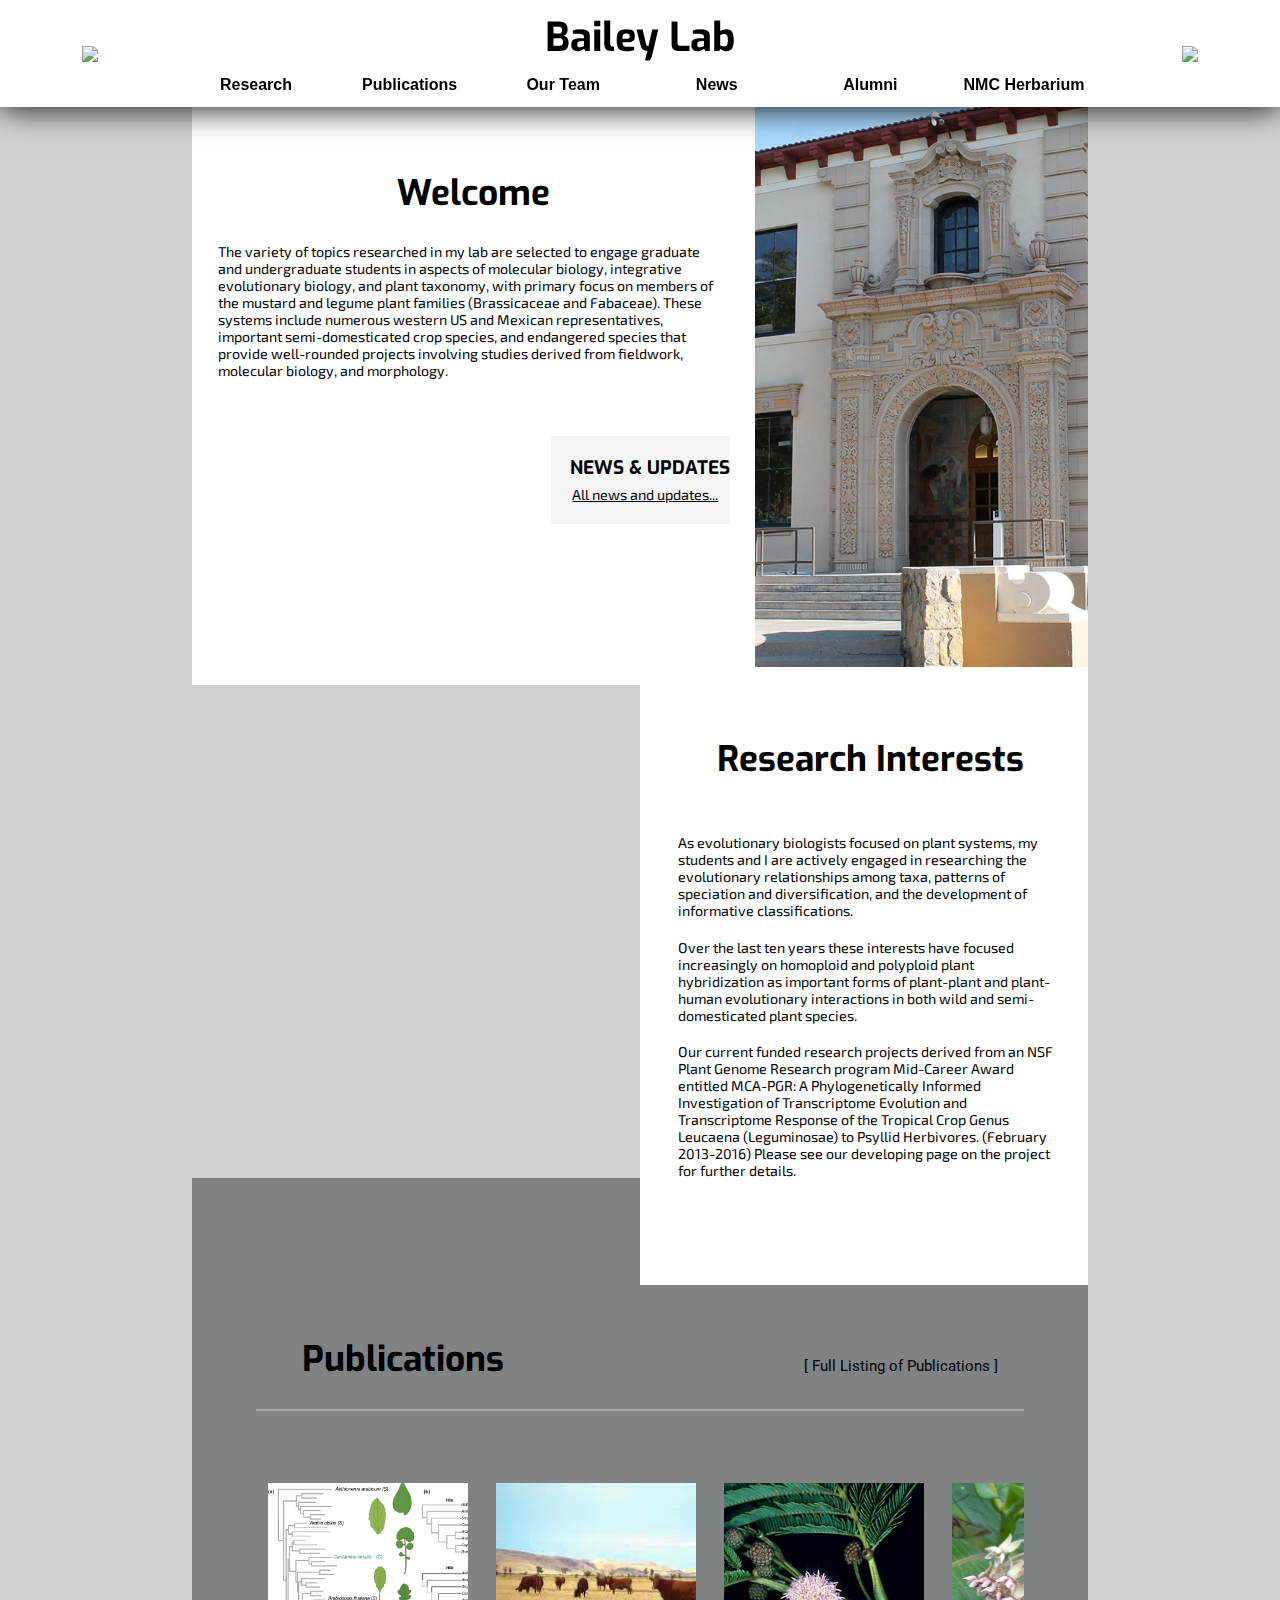
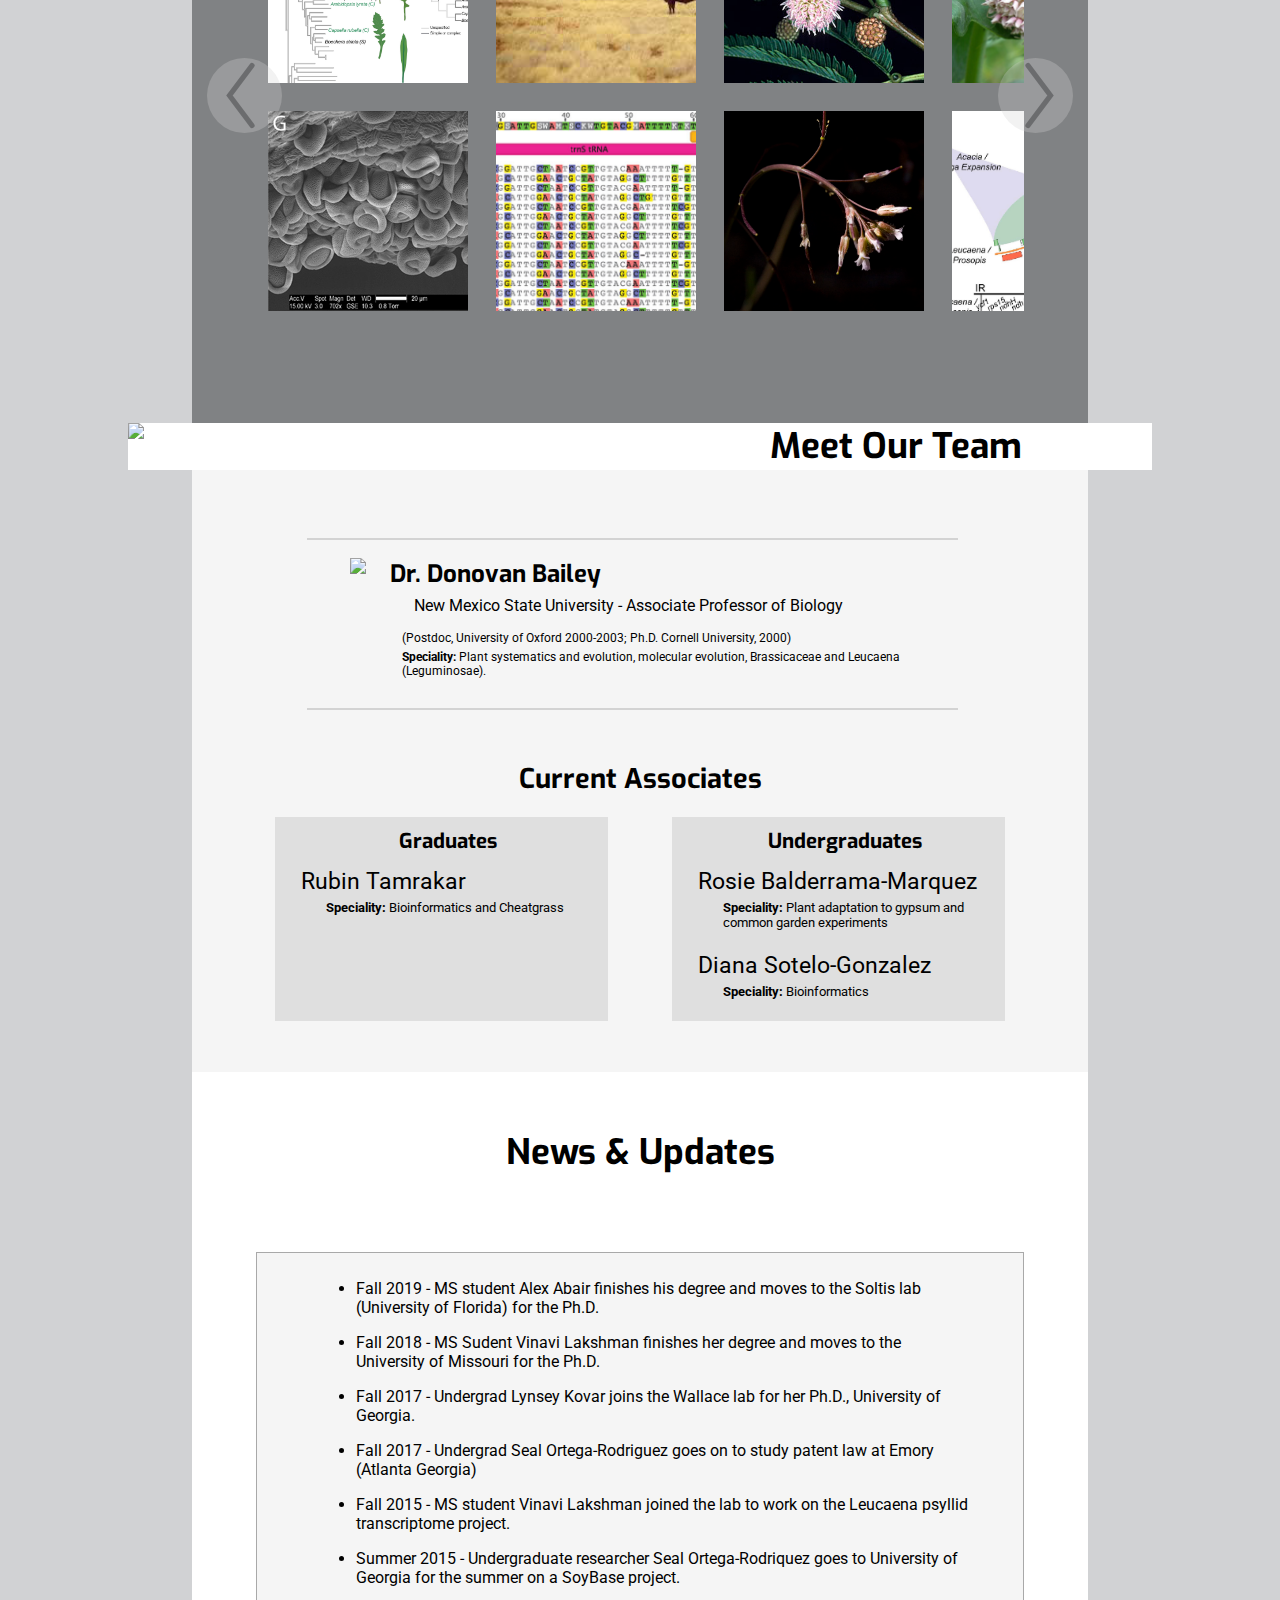
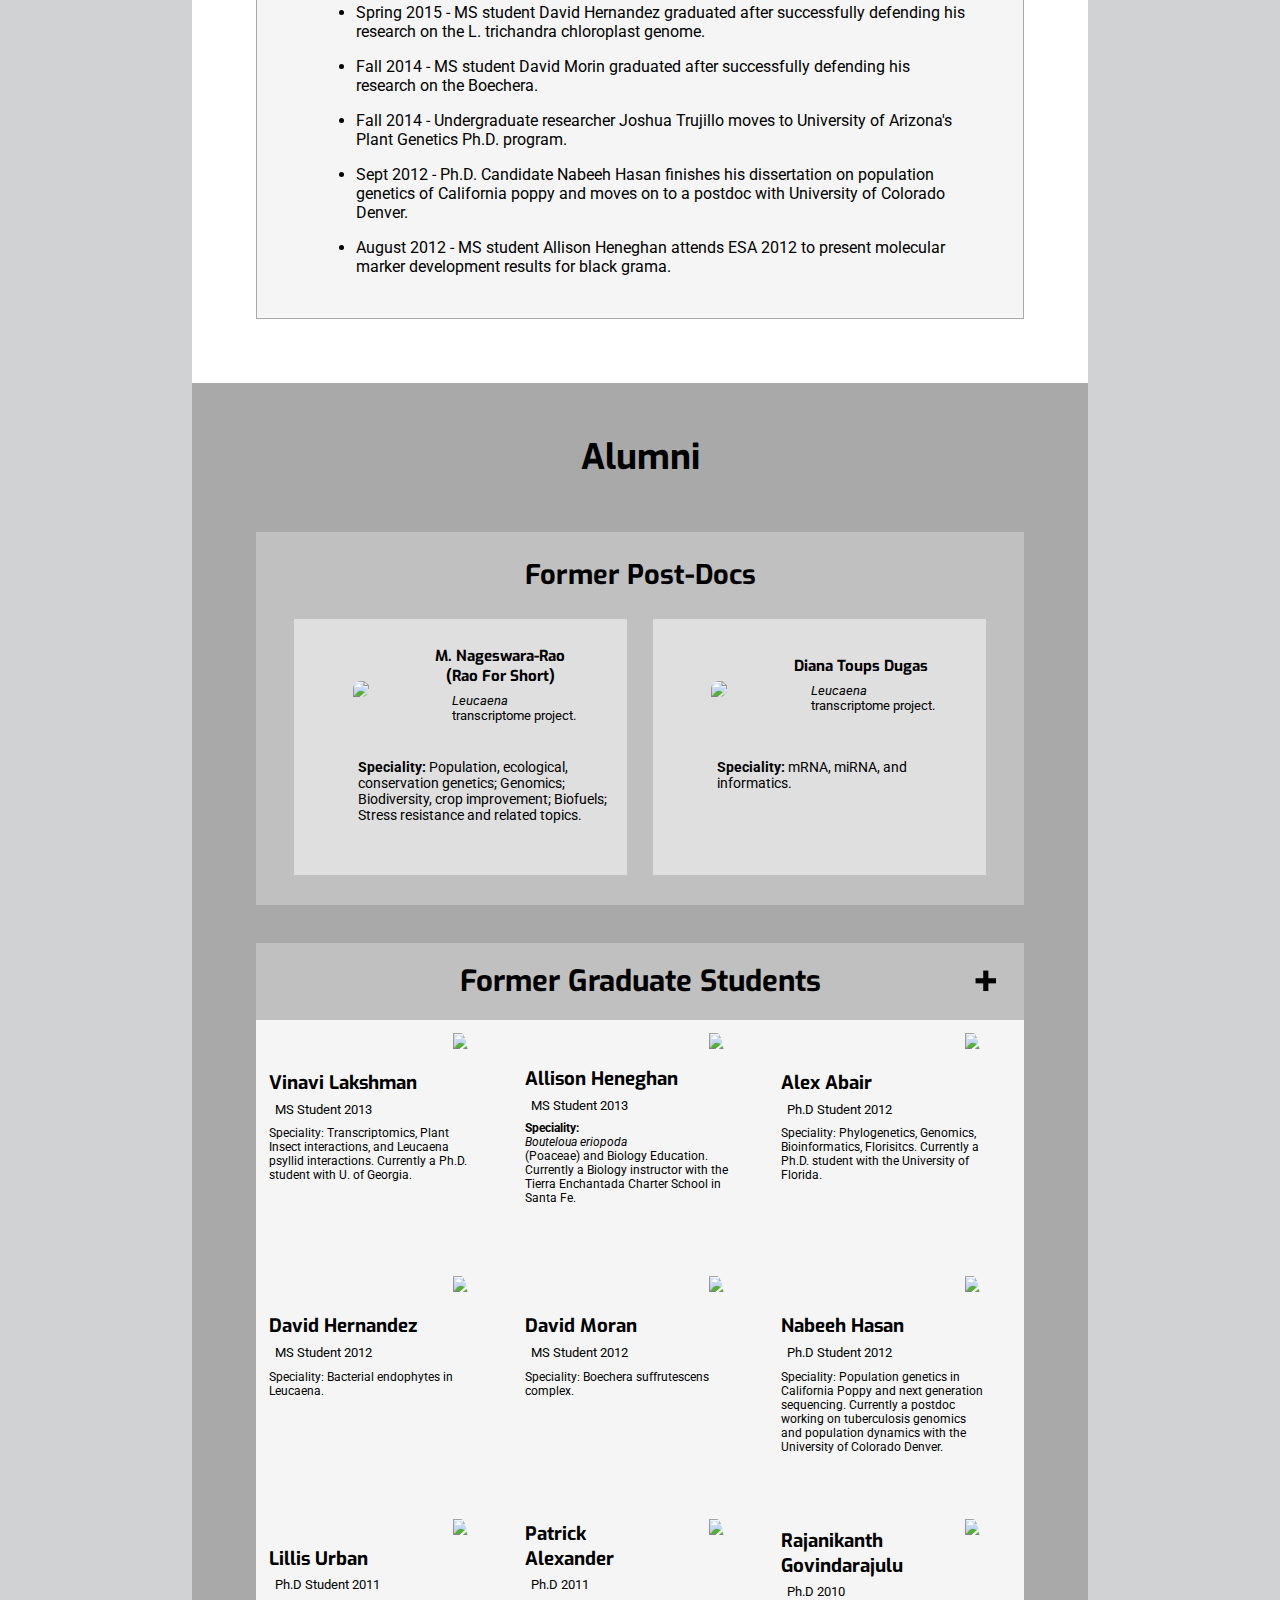
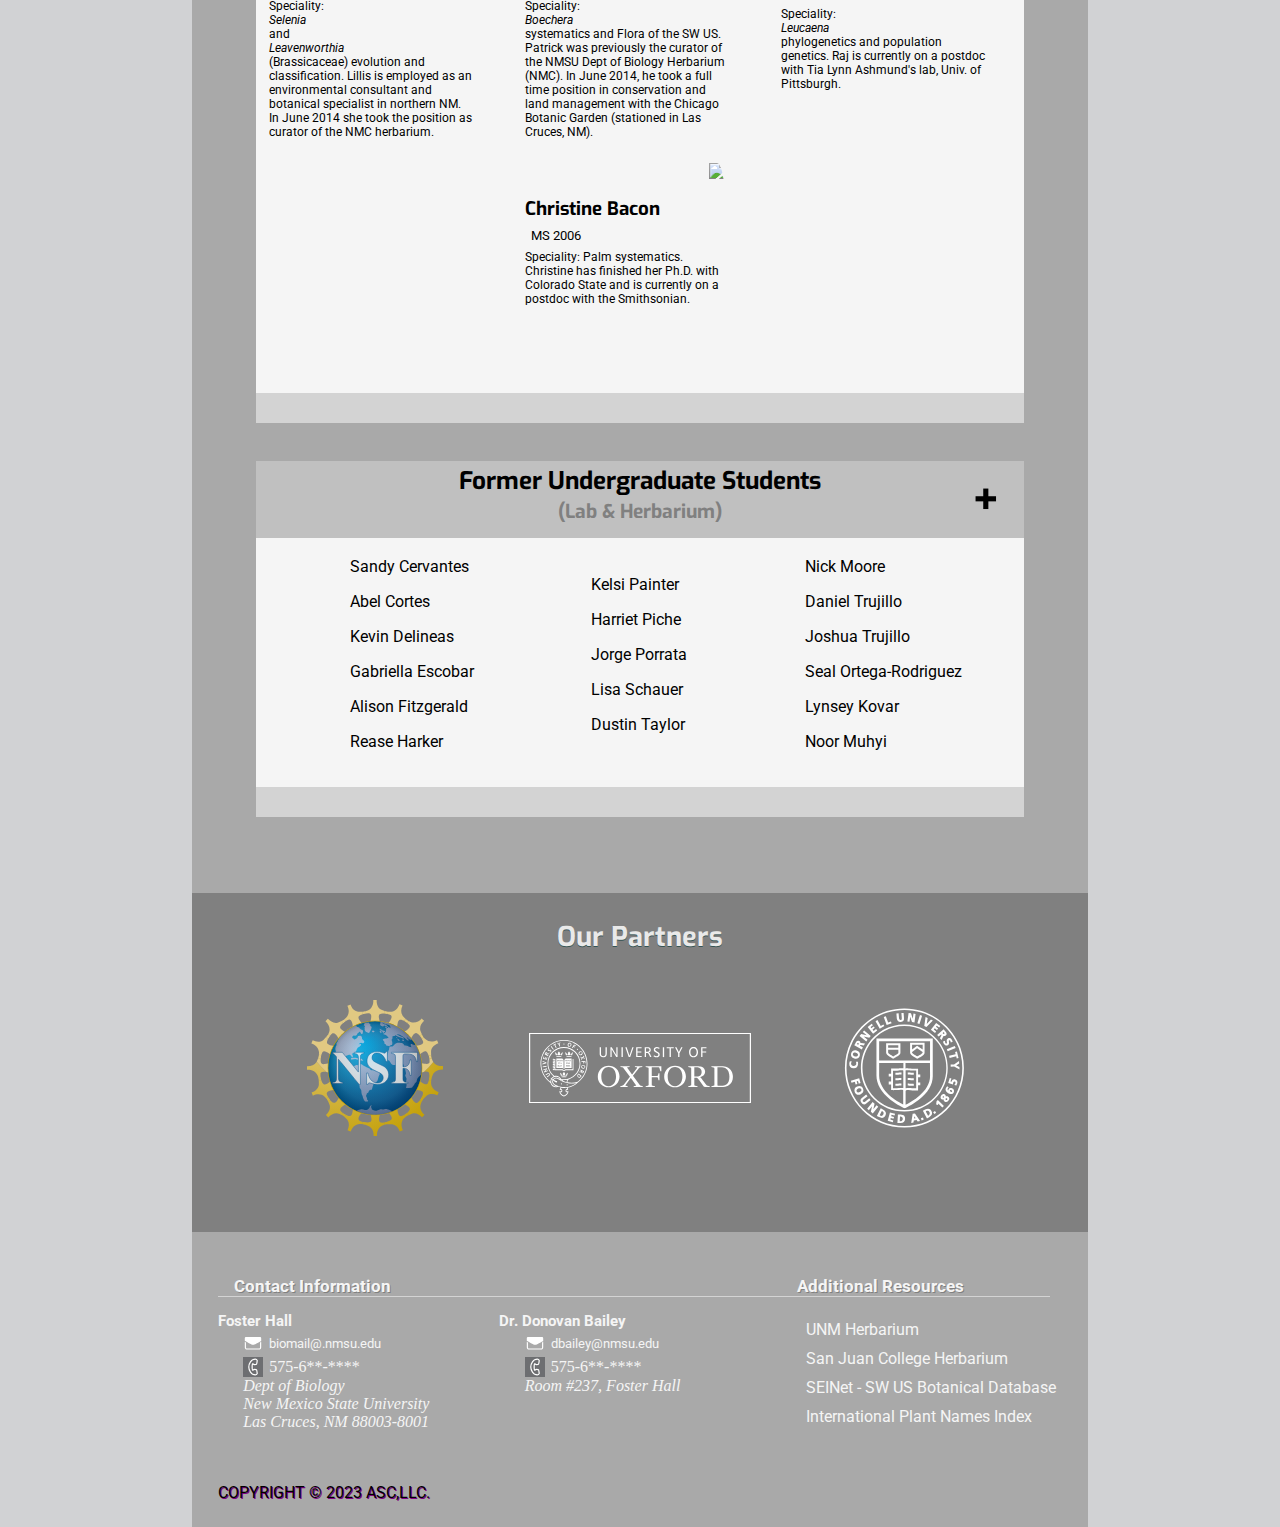
==== commit 07ac6923: "Bailey Lab Page - Nofollow robots and description Added robots in head to remove page from SEO ranki" ====
--- a/index.html
+++ b/index.html
@@ -5,12 +5,18 @@
     <meta charset="UTF-8">
     <meta name="viewport" content="width=device-width, height=device-height, initial-scale=1.0, maximum-scale=1.0, user-scalable=no">
     <title>NMSU Bailey Lab</title>
+    <meta name="description" content="Doctor Donovan Bailey's NMSU lab webpage" />
+    <meta name="robots" content="noindex,nofollow,nosnippet,noarchive,noodp,noydir"/>
     <link rel="stylesheet" href="styles.css">
     <link href="https://fonts.googleapis.com/css2?family=Roboto:wght@300&Darker+Grotesque&family=Exo:wght@700&family=Exo+2&family=Biryani&display=swap" rel="stylesheet">
     <link rel="icon" type="image/svg+xml" sizes="any" href="favicon.ico">
-    <script src="jquery-3.5.1.js"></script>
+    <!-- <script src="jquery-3.5.1.js"></script> -->
+    <!--<script src="practice_01.js"></script>-->
+    <link rel="dns-prefetch" href="//cdnjs.cloudflare.com">
+    <script src="https://cdnjs.cloudflare.com/ajax/libs/jquery/3.6.4/jquery.min.js" integrity="sha512-pumBsjNRGGqkPzKHndZMaAG+bir374sORyzM3uulLV14lN5LyykqNk8eEeUlUkB3U0M4FApyaHraT65ihJhDpQ==" crossorigin="anonymous" referrerpolicy="no-referrer"></script>
+    <script src="../ASC-LLC-Redesign/jquery3.6.4.min.js"></script>
+    <script src="https://code.jquery.com/jquery-migrate-3.4.1.js"></script>
     <script src="accordians_01.js"></script>
-    <!--<script src="practice_01.js"></script>-->
 </head>
 
 <body>
@@ -361,7 +367,7 @@
                         </button>
                         <div class=collapseBody id=collapseBody>
                                 <person>
-                                    <img class=smallPic src="">
+                                    <img class=smallPic src="images/img-fill.jpg">
                                     <h3>vinavi lakshman</h3>
                                     <ul class=title2>MS Student 2013</ul>
                                     <ul class=specialty2>Speciality: Transcriptomics, Plant 
@@ -379,7 +385,7 @@
                                     <ul></ul>
                                 </person>
                                 <person>
-                                    <img class=smallPic src="">
+                                    <img class=smallPic src="images/img-fill.jpg">
                                     <h3>alex abair</h3>
                                     <ul class=title2>Ph.D Student 2012</ul>
                                     <ul class=specialty2>Speciality: Phylogenetics, Genomics, 
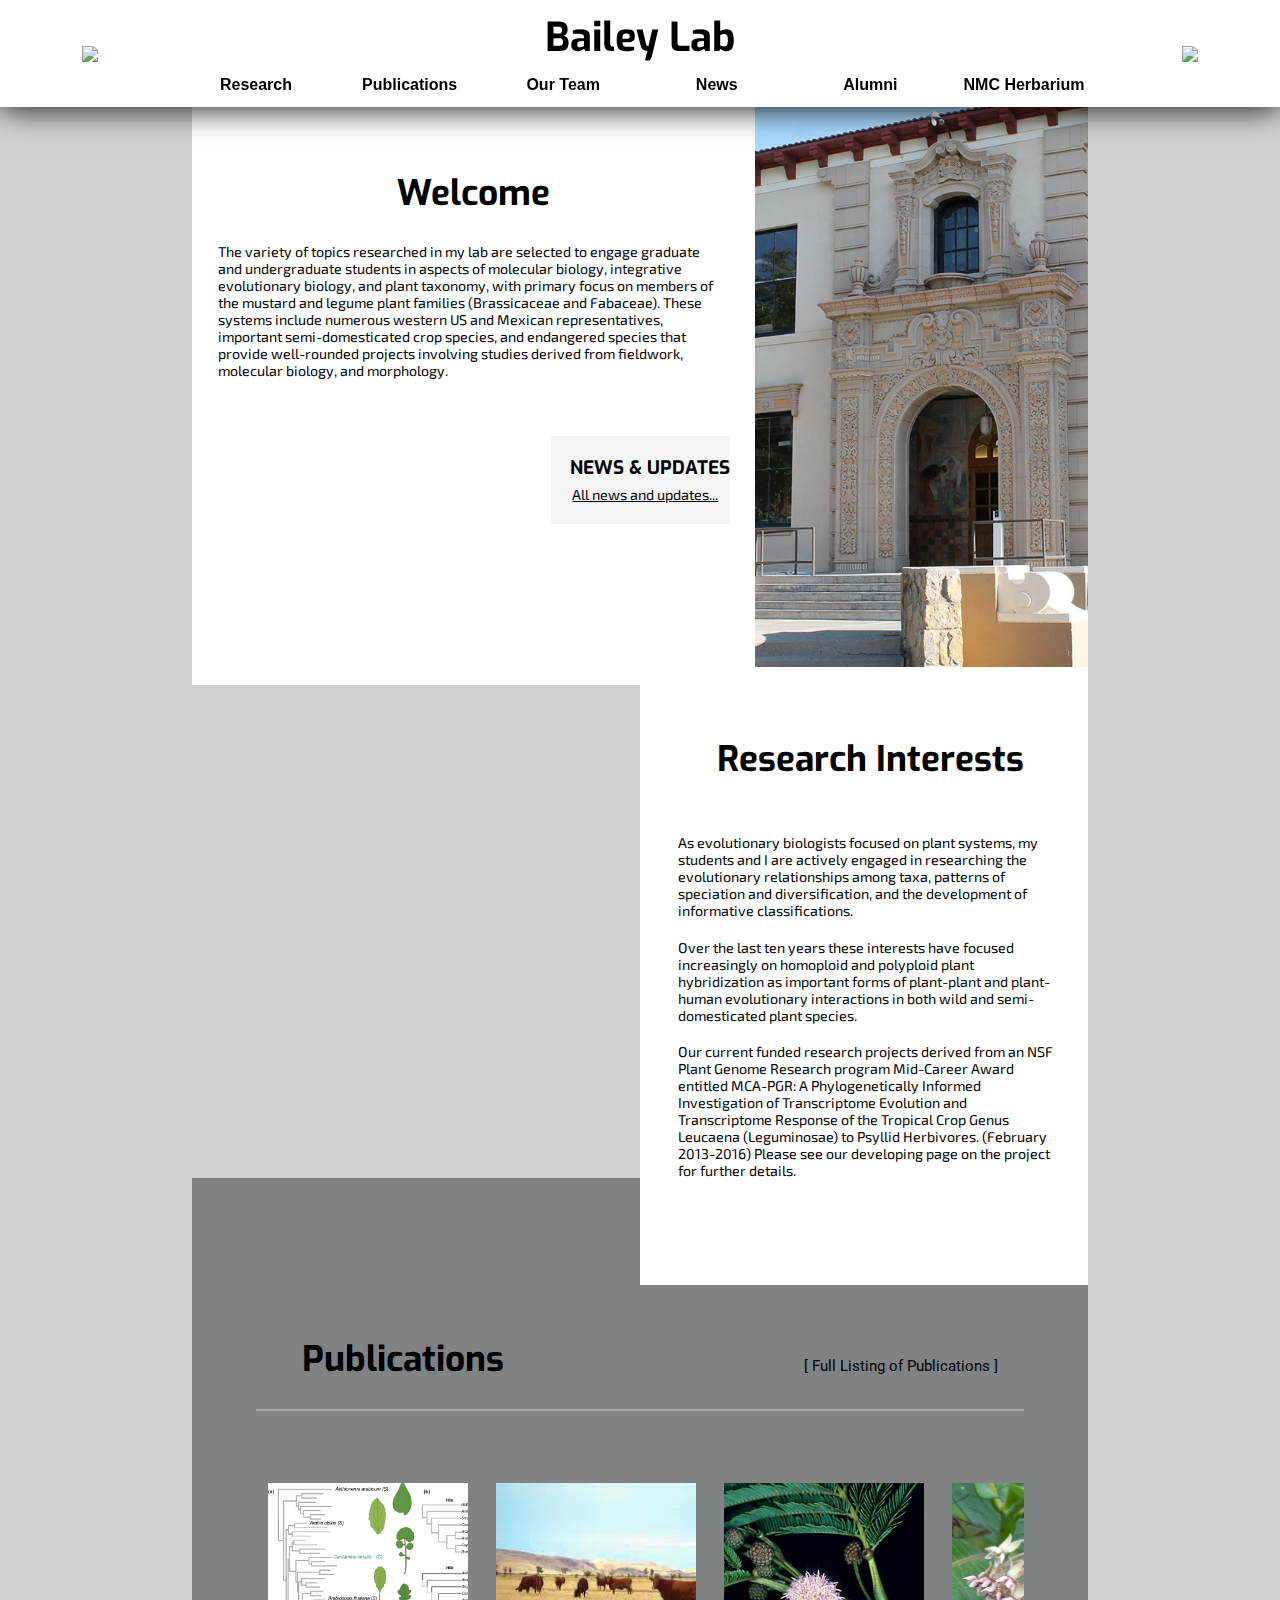
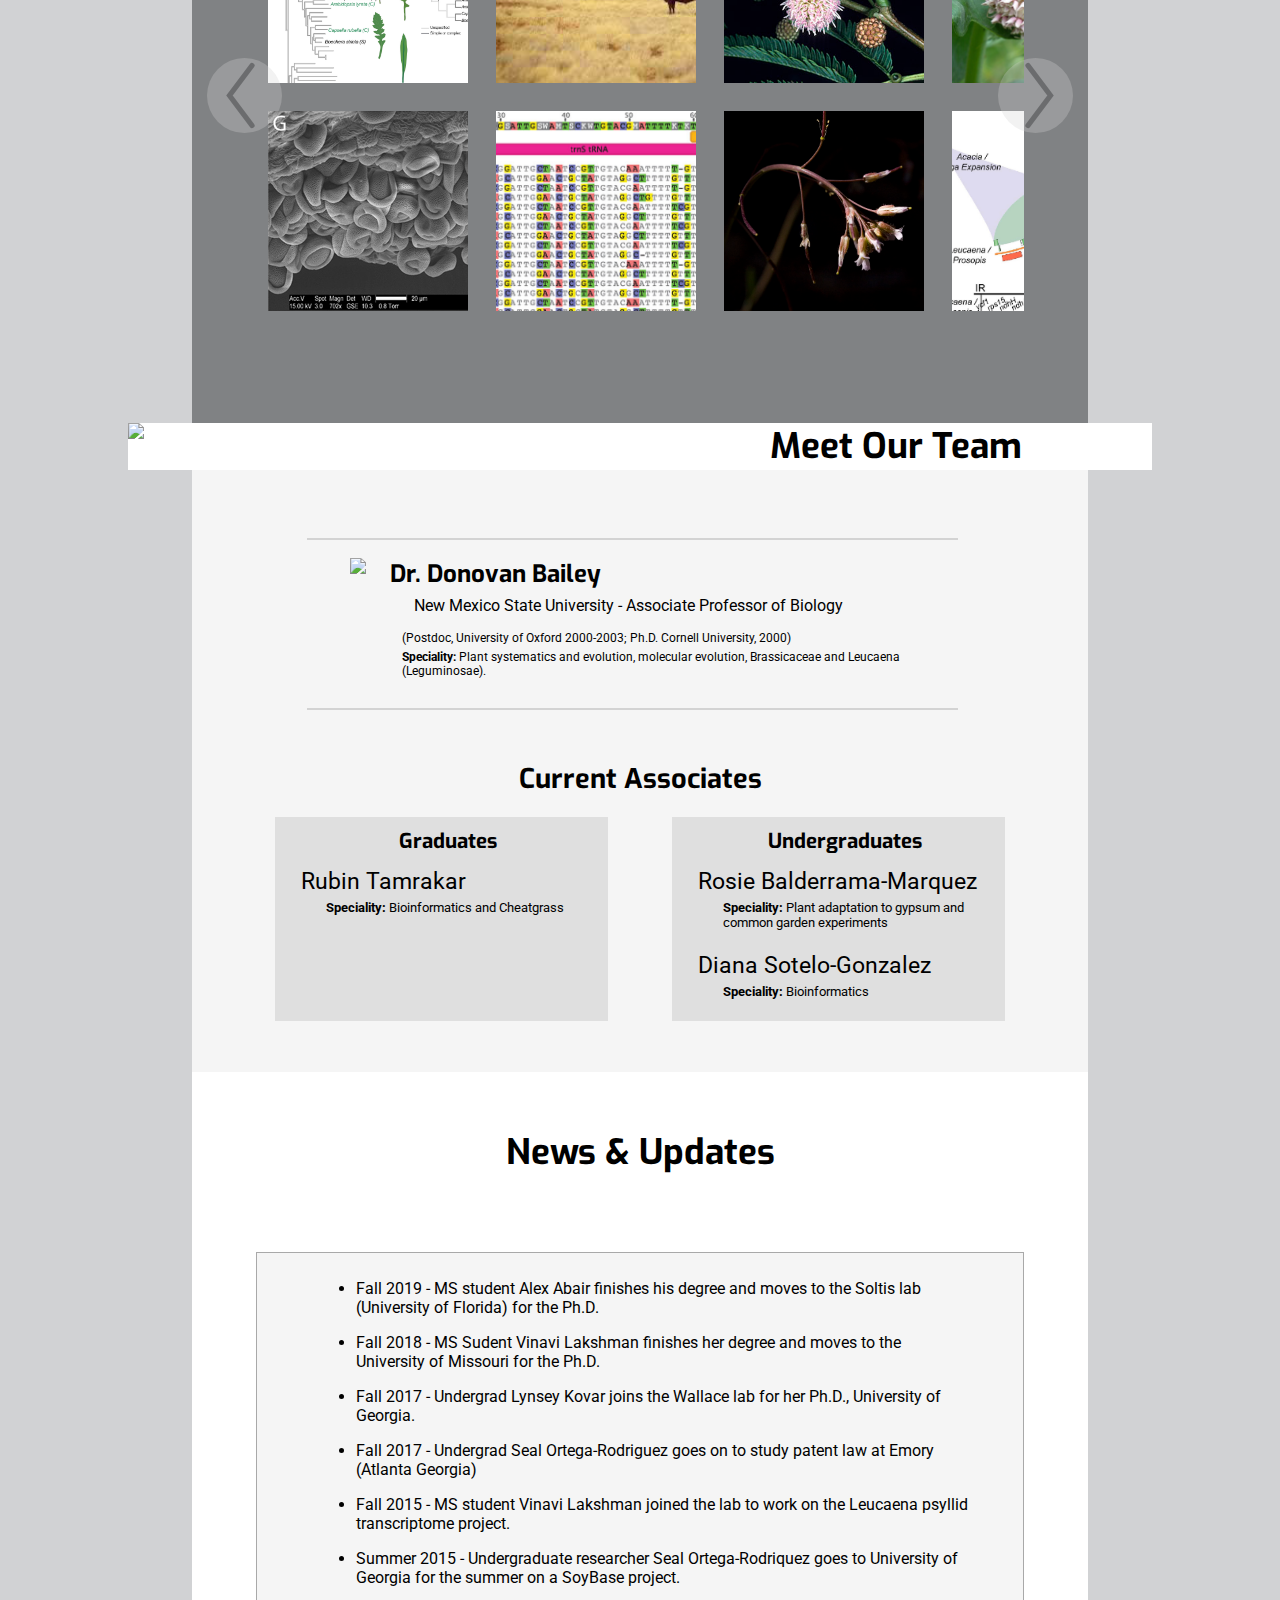
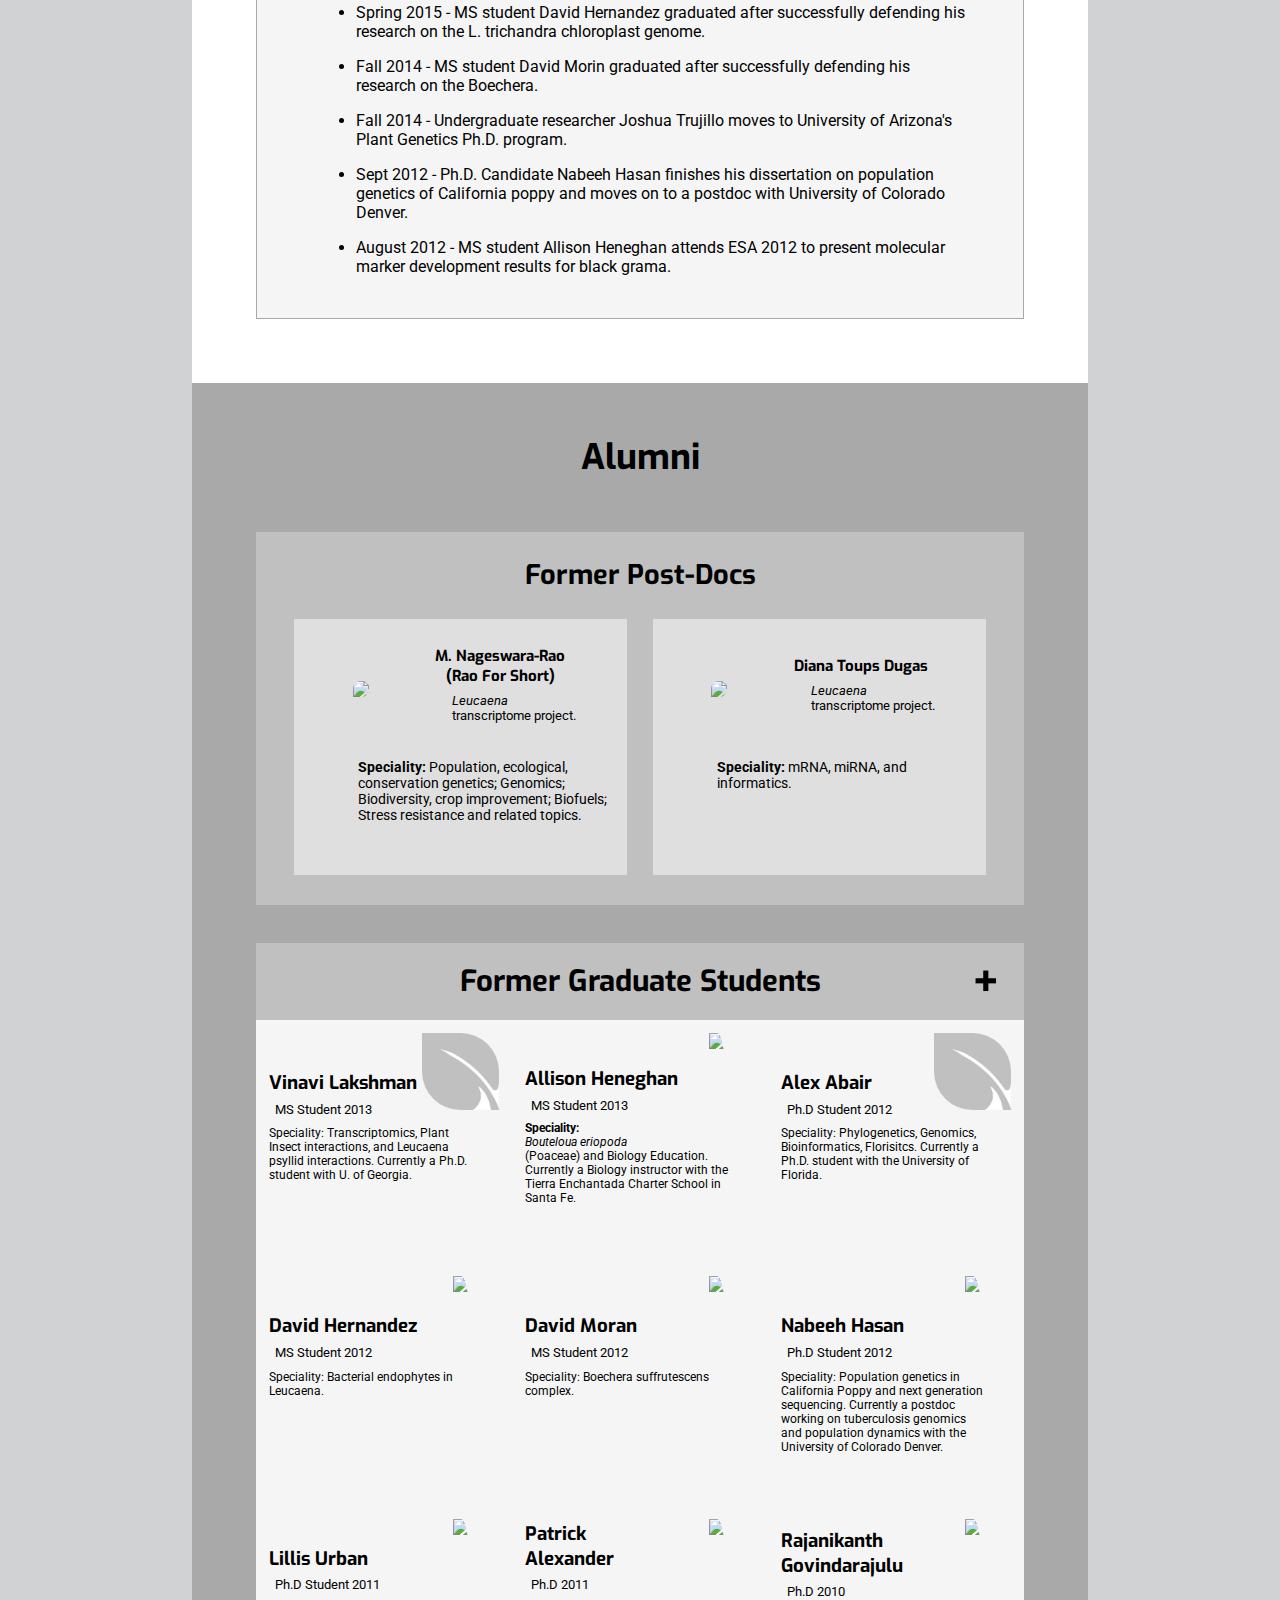
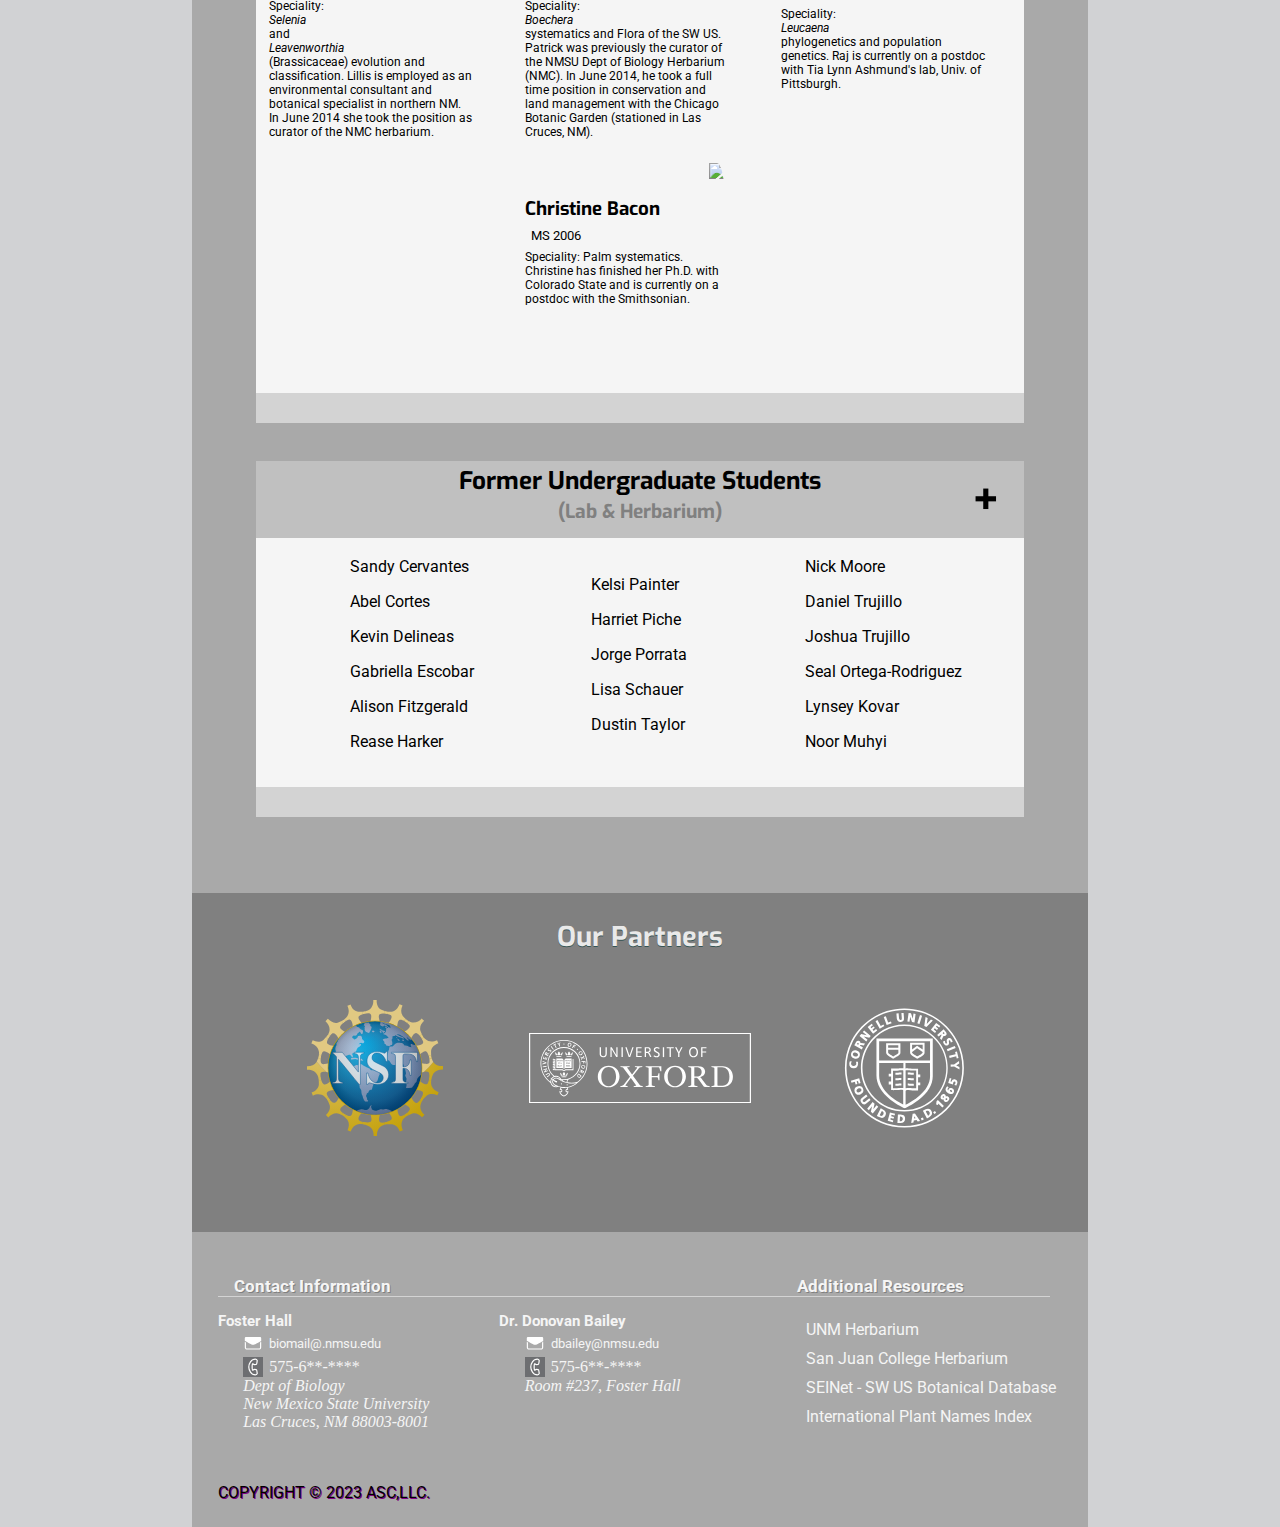
==== commit 7721576c: "Bailey Lab Page - Removed Jquery Migrate Removed Jquery Migrate from head as all corrections have be" ====
--- a/index.html
+++ b/index.html
@@ -15,7 +15,6 @@
     <link rel="dns-prefetch" href="//cdnjs.cloudflare.com">
     <script src="https://cdnjs.cloudflare.com/ajax/libs/jquery/3.6.4/jquery.min.js" integrity="sha512-pumBsjNRGGqkPzKHndZMaAG+bir374sORyzM3uulLV14lN5LyykqNk8eEeUlUkB3U0M4FApyaHraT65ihJhDpQ==" crossorigin="anonymous" referrerpolicy="no-referrer"></script>
     <script src="../ASC-LLC-Redesign/jquery3.6.4.min.js"></script>
-    <script src="https://code.jquery.com/jquery-migrate-3.4.1.js"></script>
     <script src="accordians_01.js"></script>
 </head>
 
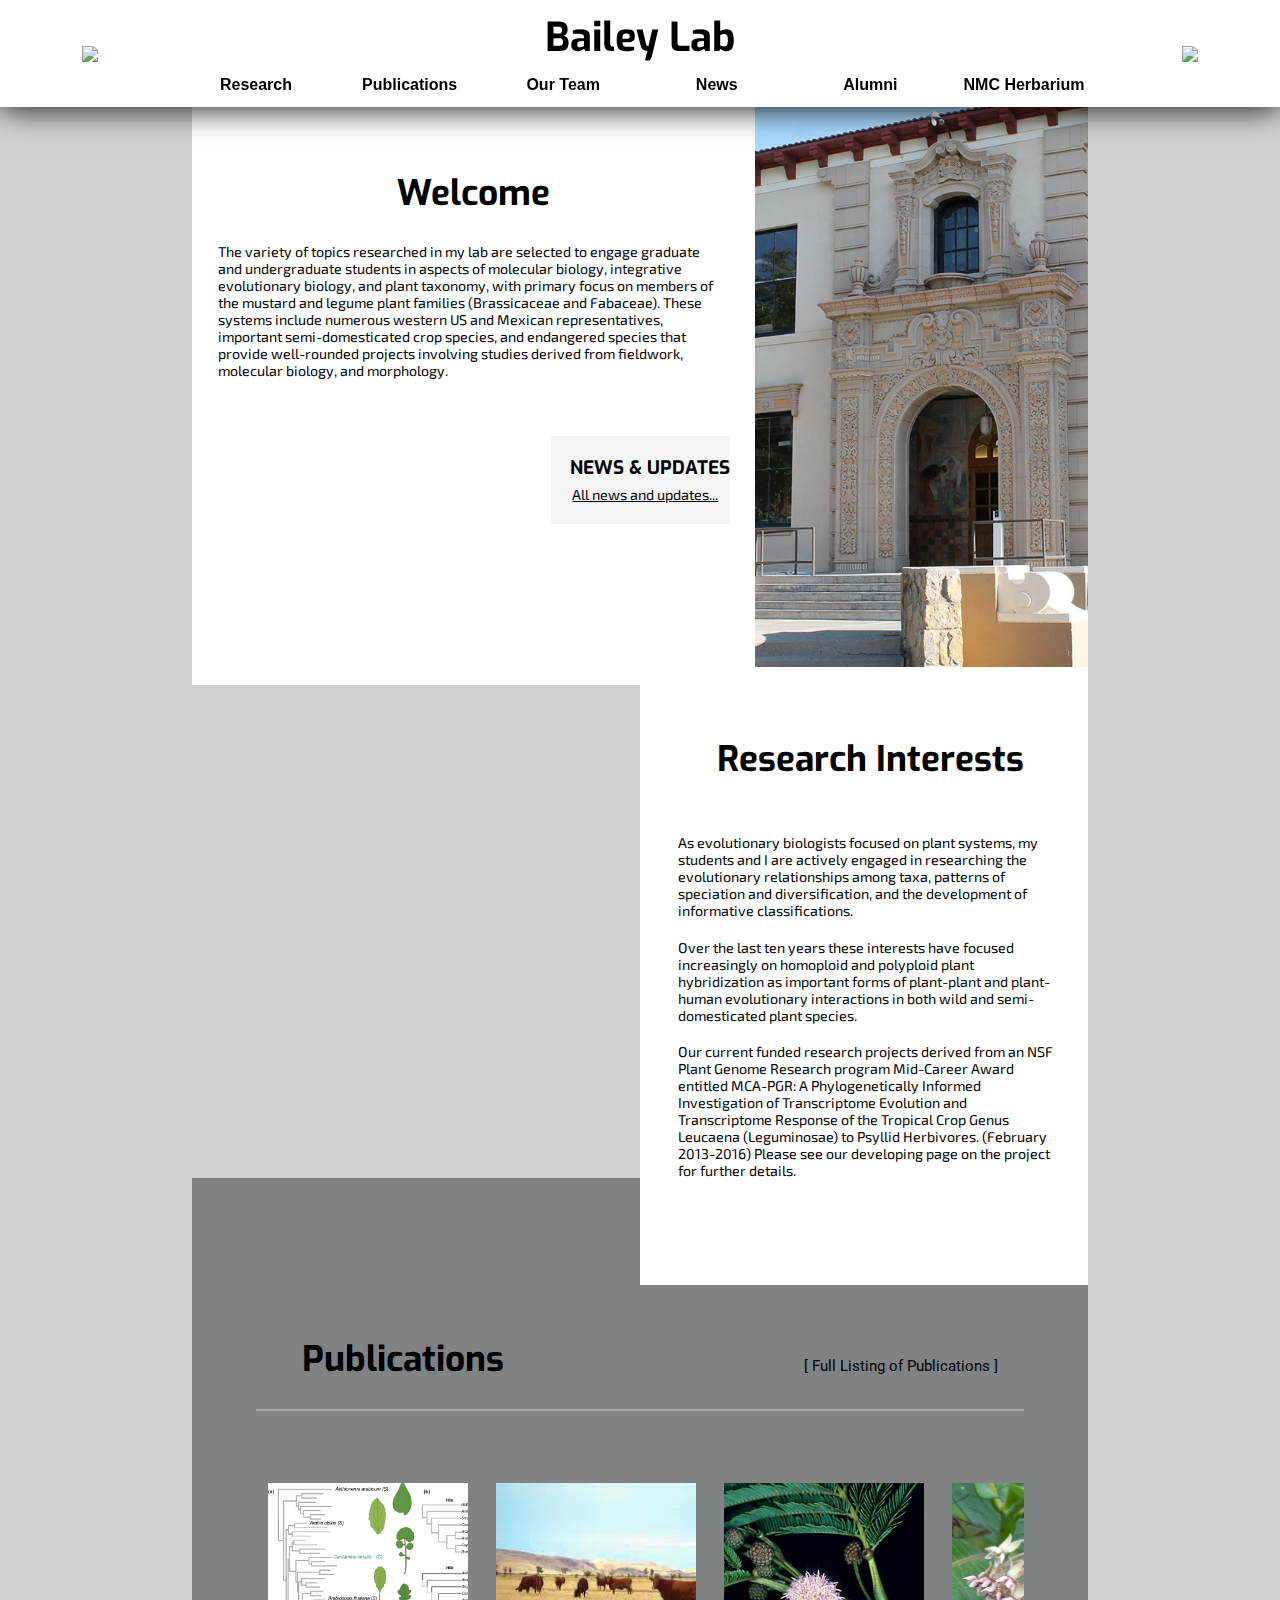
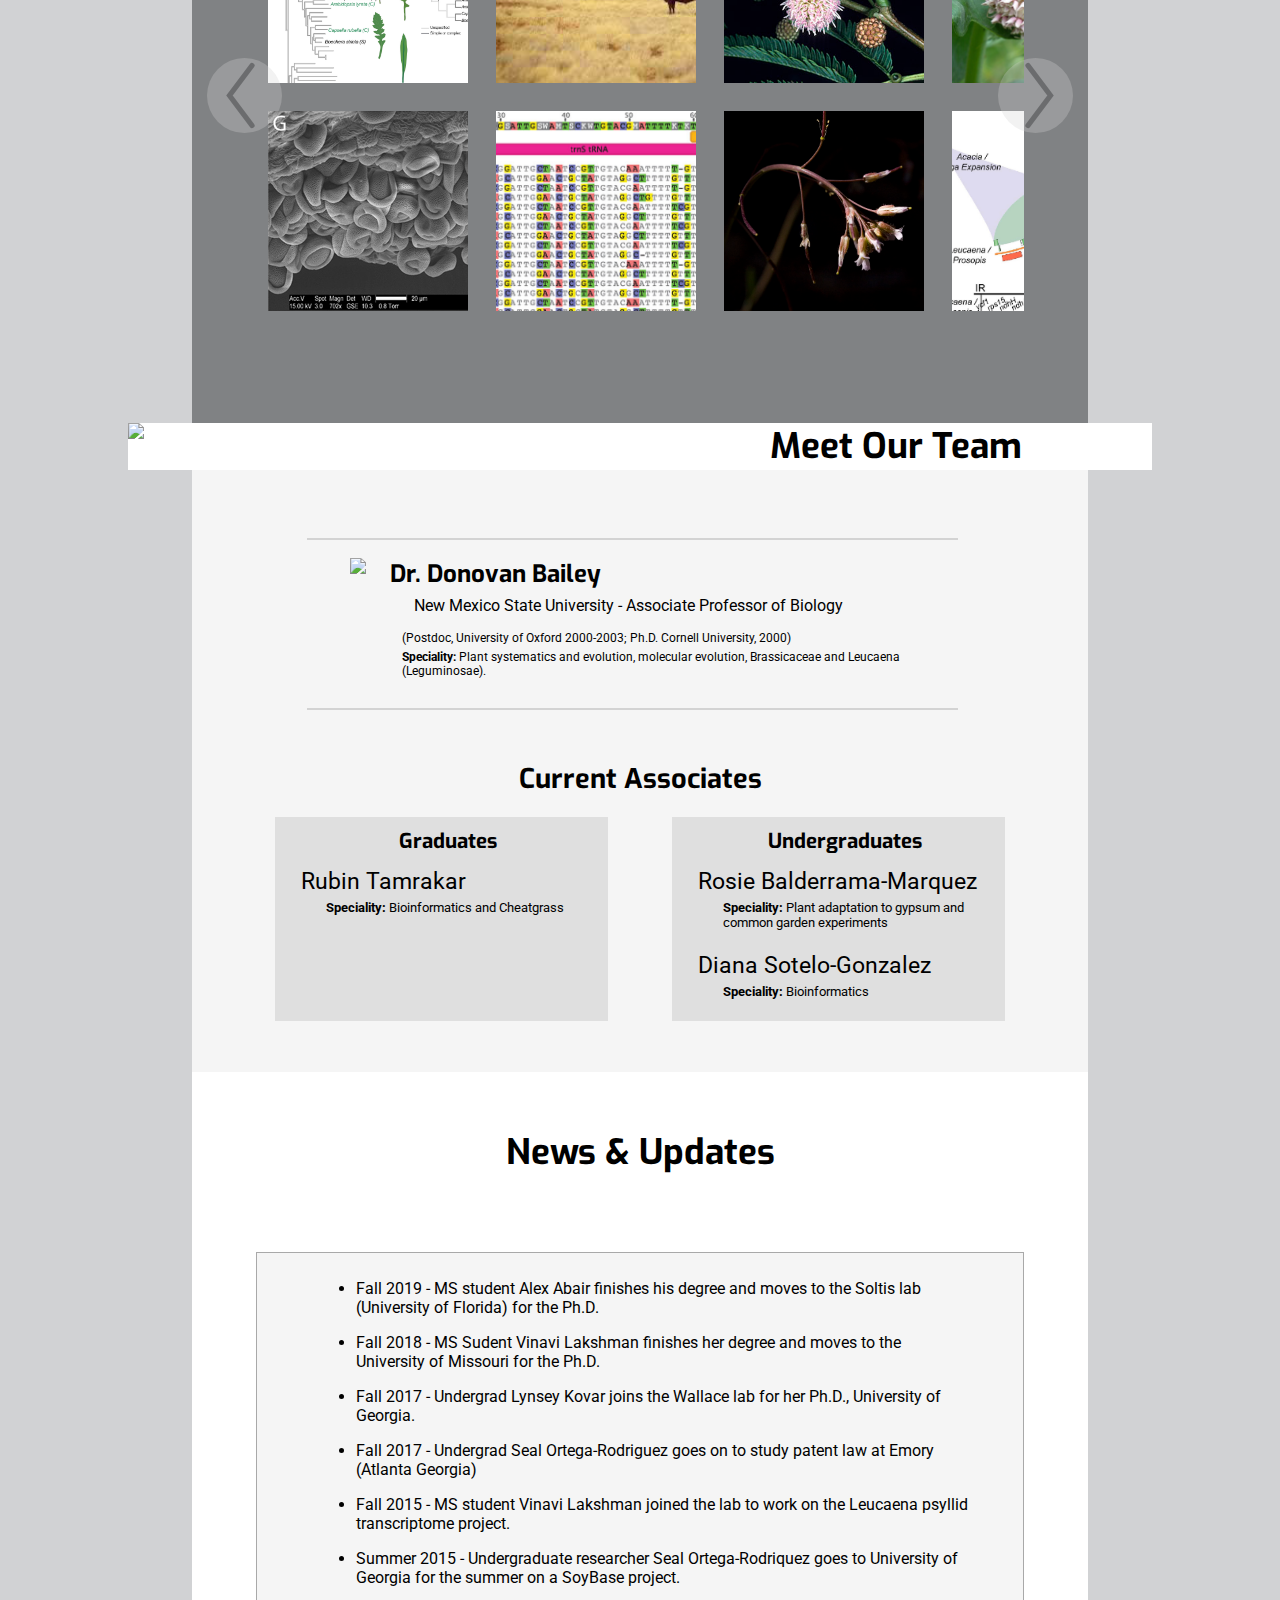
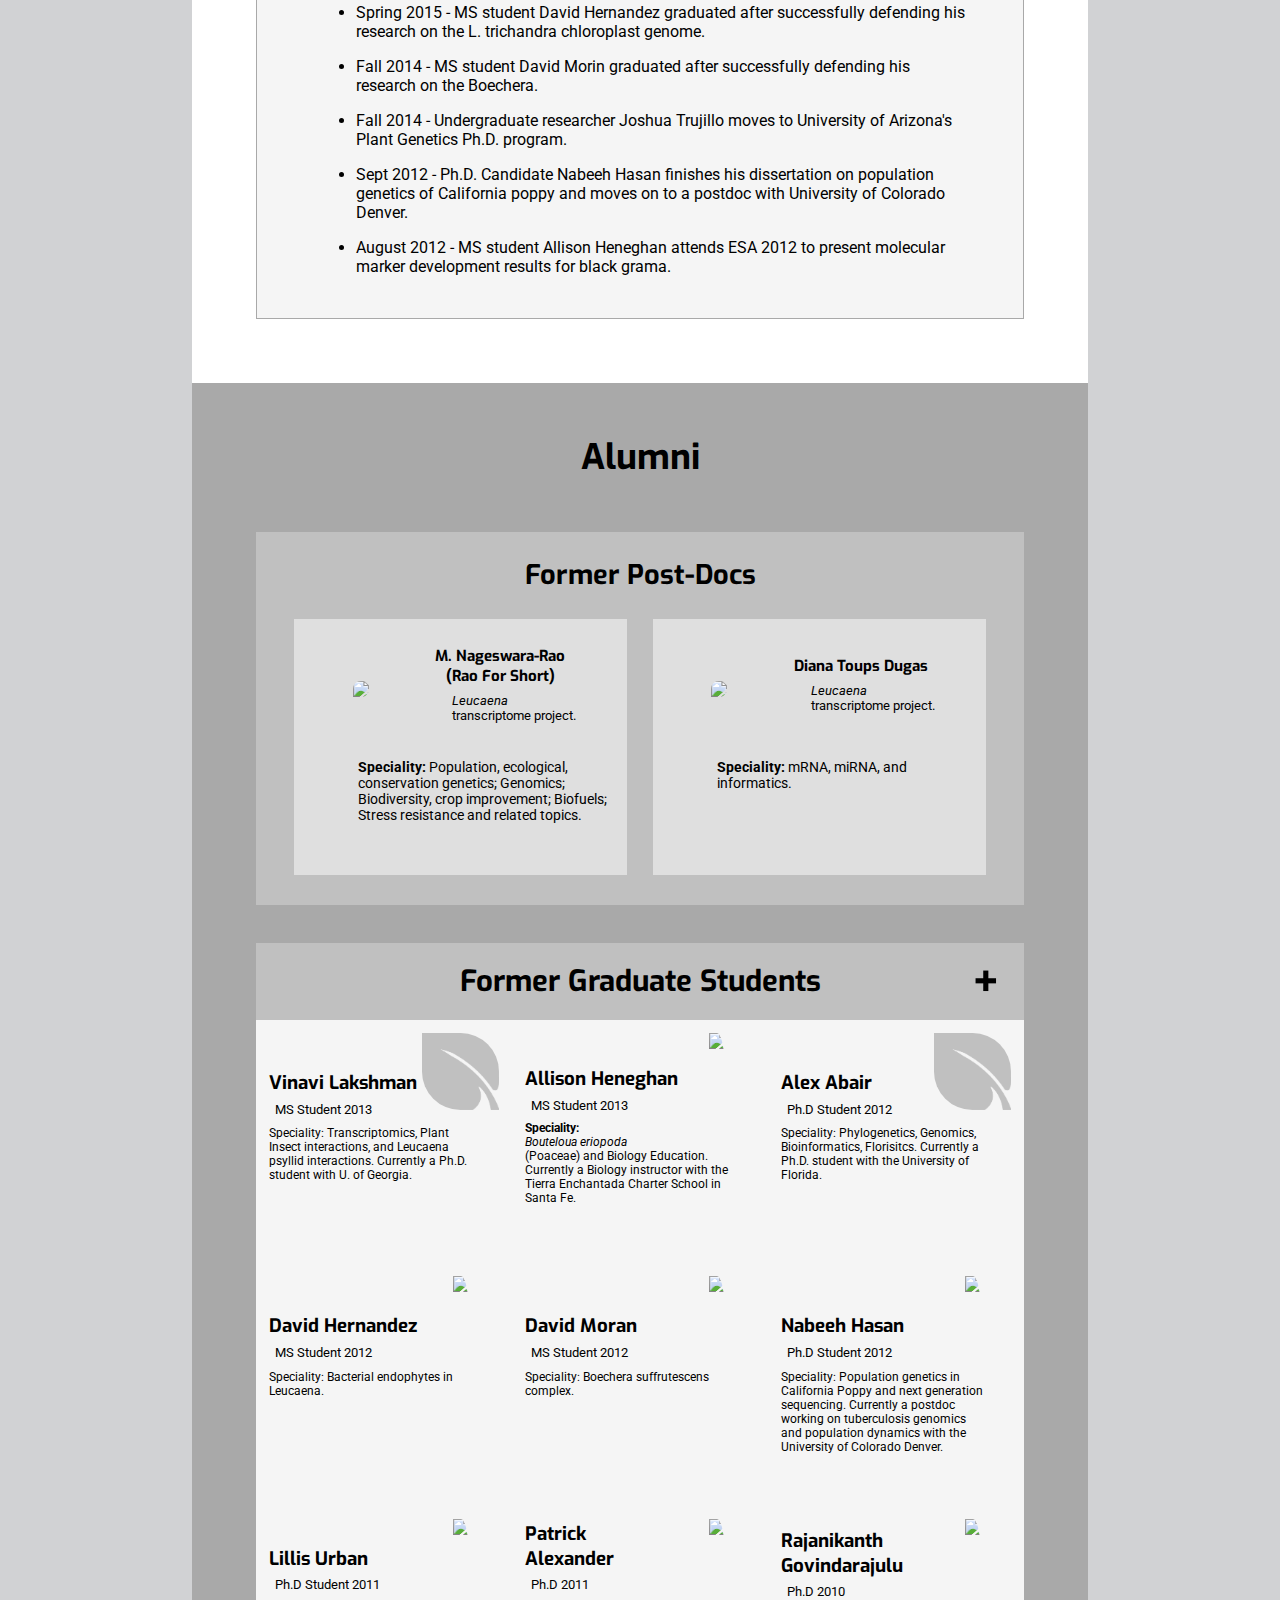
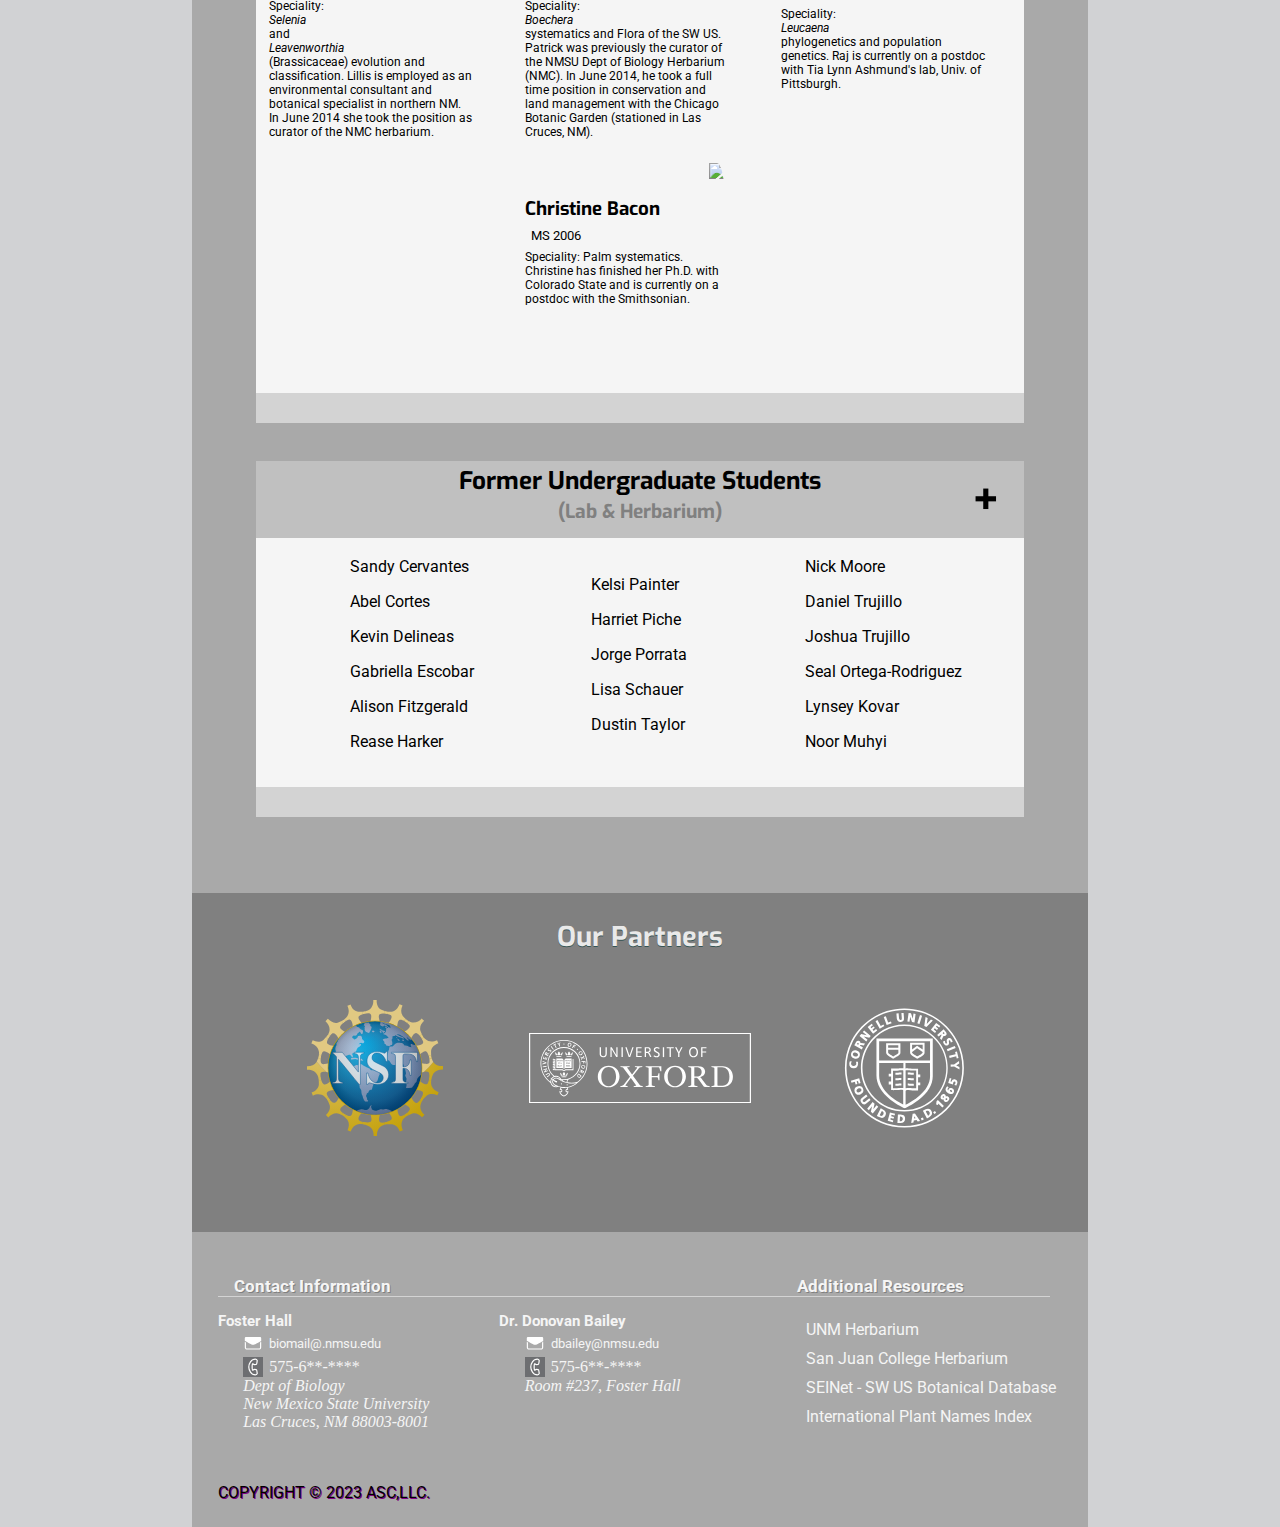
==== commit 1d1aef5d: "Merge pull request #202 from NMoore-STEM/css_updates" ====
--- a/index.html
+++ b/index.html
@@ -366,7 +366,7 @@
                         </button>
                         <div class=collapseBody id=collapseBody>
                                 <person>
-                                    <img class=smallPic src="images/img-fill.jpg">
+                                    <img class=smallPic src="images/img-fill.png">
                                     <h3>vinavi lakshman</h3>
                                     <ul class=title2>MS Student 2013</ul>
                                     <ul class=specialty2>Speciality: Transcriptomics, Plant 
@@ -384,7 +384,7 @@
                                     <ul></ul>
                                 </person>
                                 <person>
-                                    <img class=smallPic src="images/img-fill.jpg">
+                                    <img class=smallPic src="images/img-fill.png">
                                     <h3>alex abair</h3>
                                     <ul class=title2>Ph.D Student 2012</ul>
                                     <ul class=specialty2>Speciality: Phylogenetics, Genomics, 
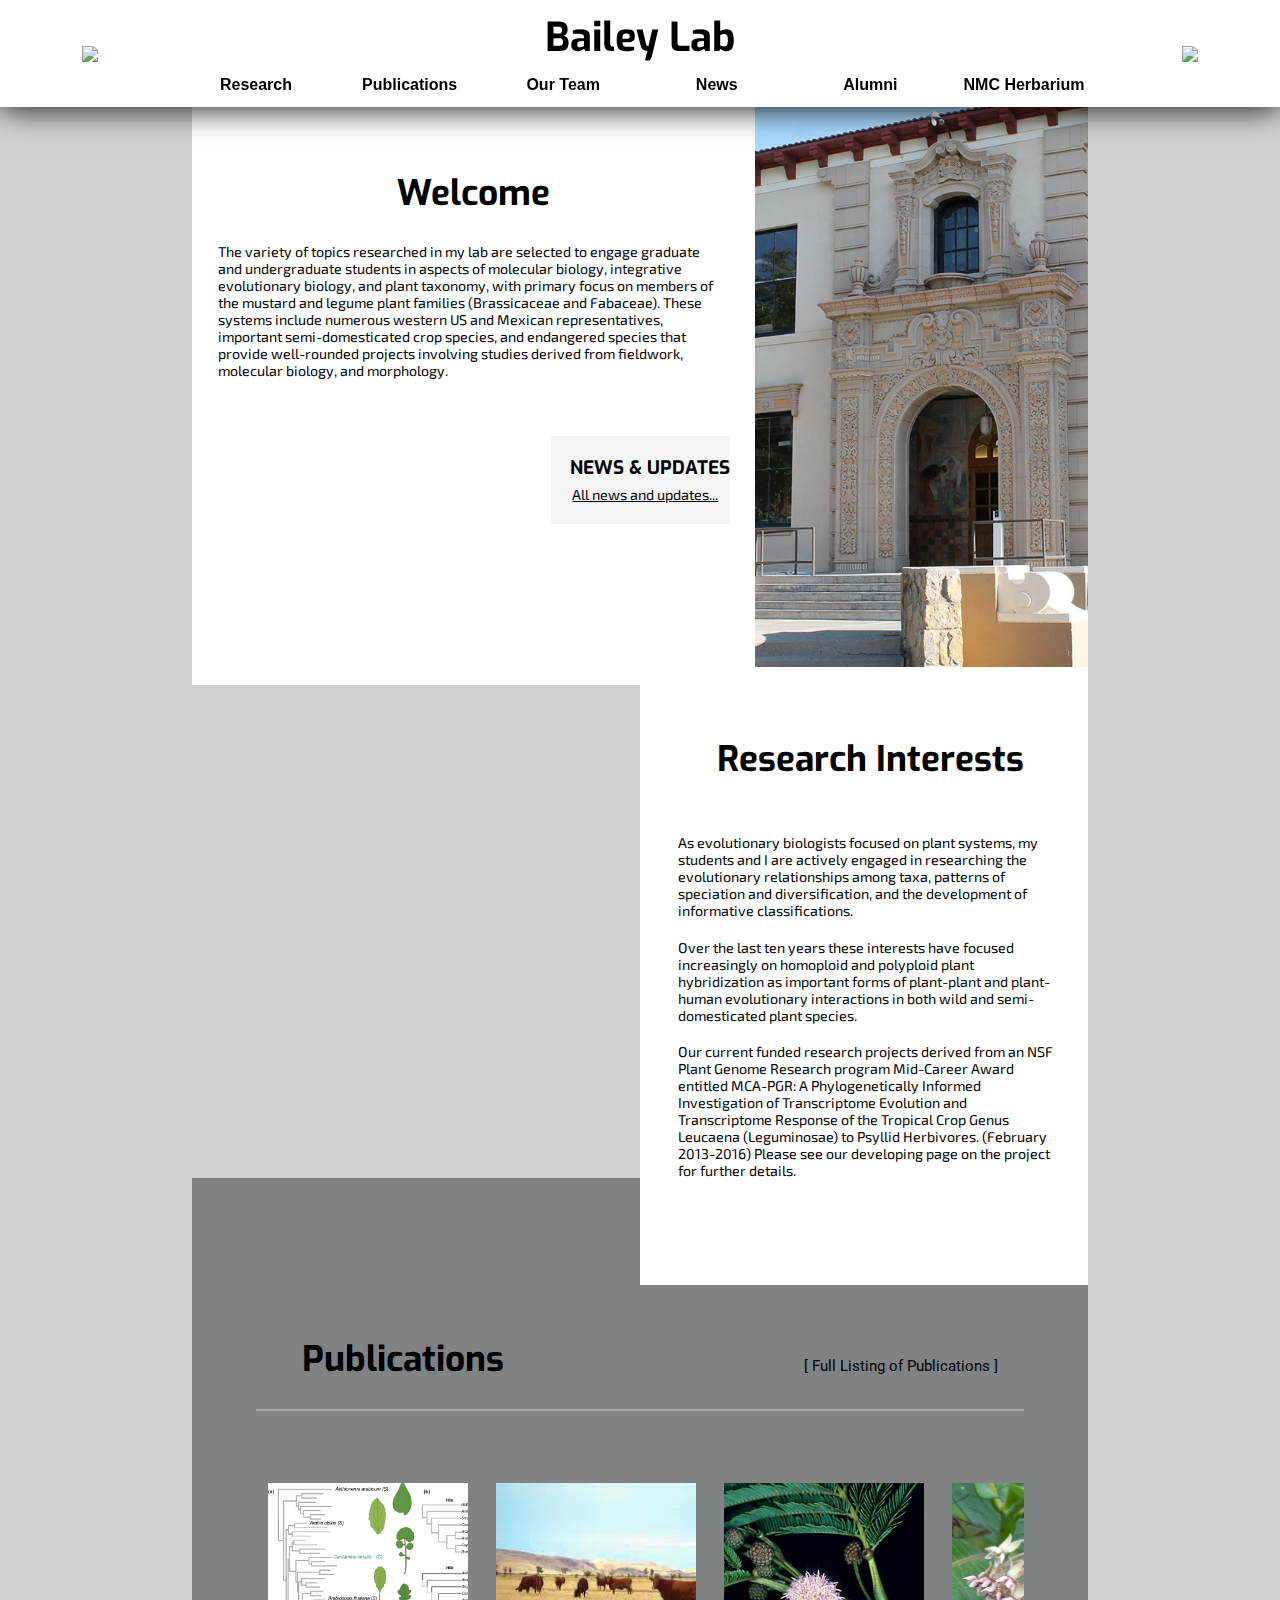
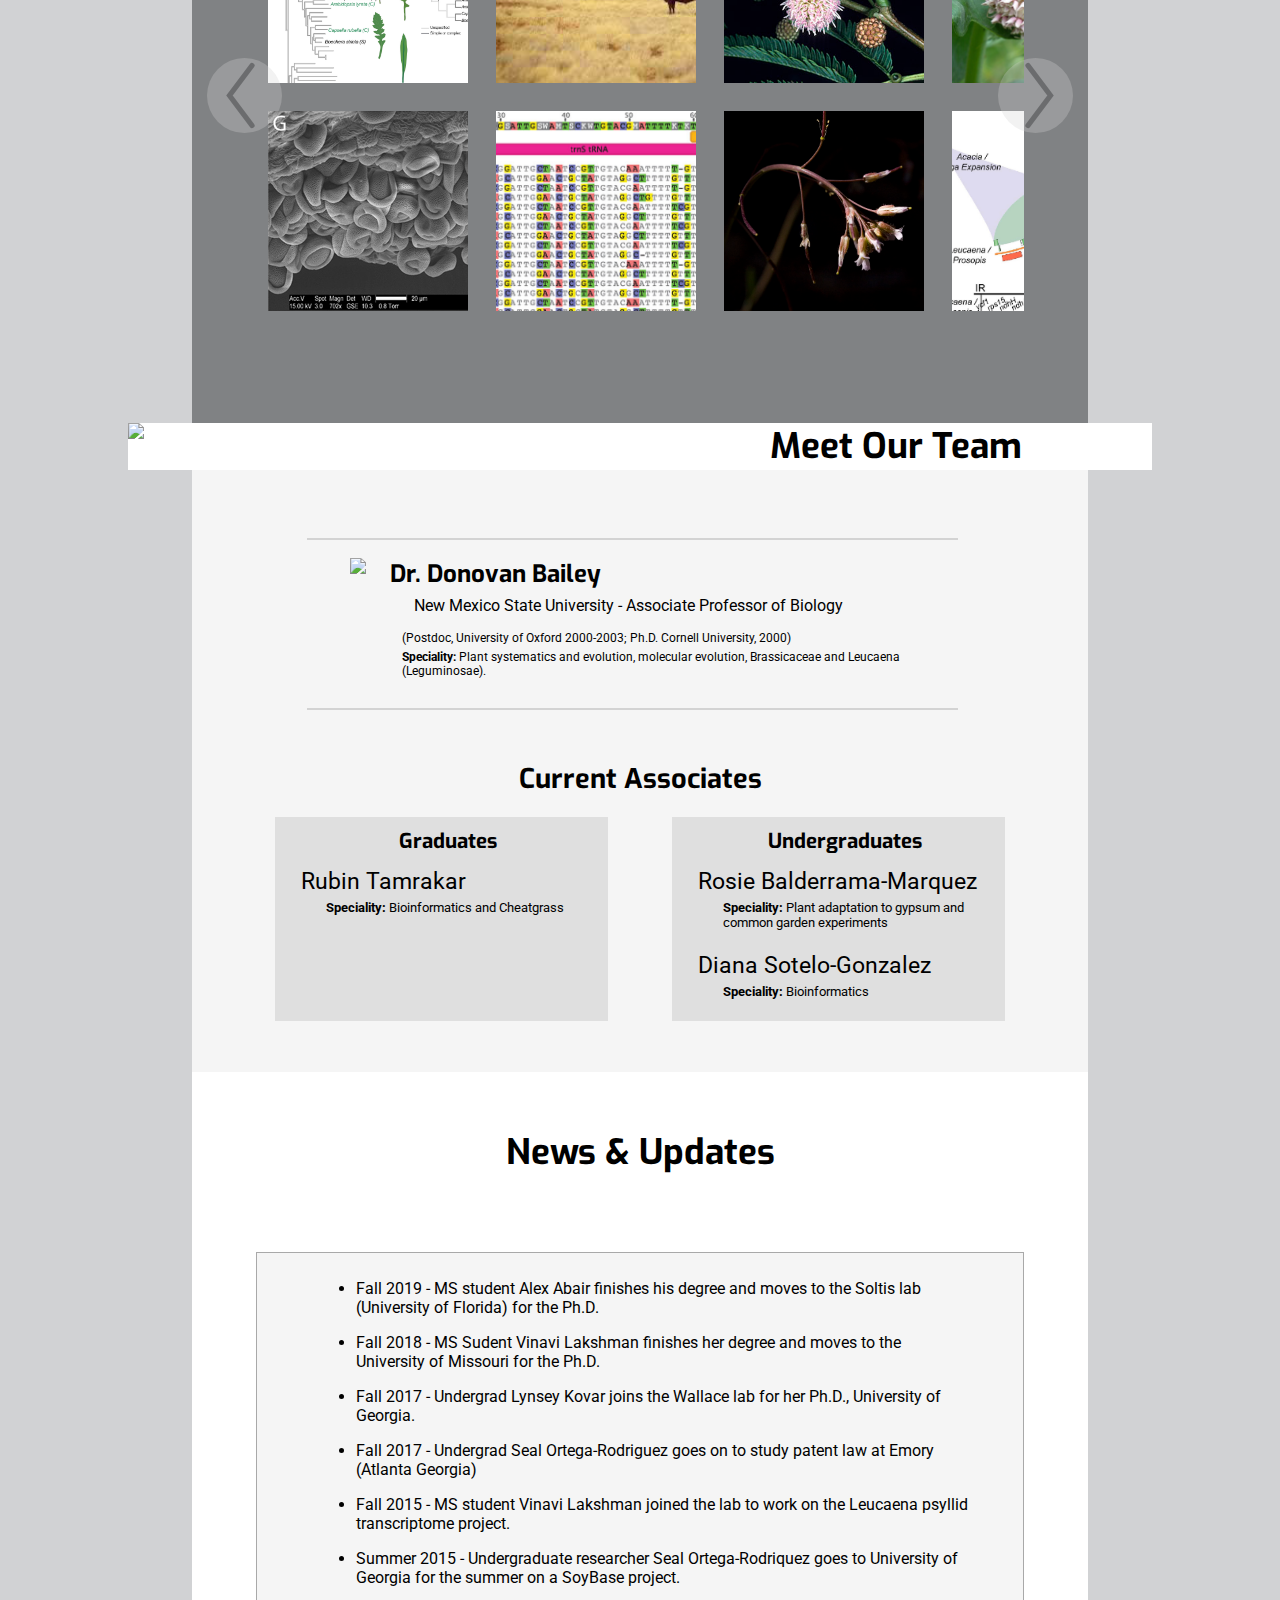
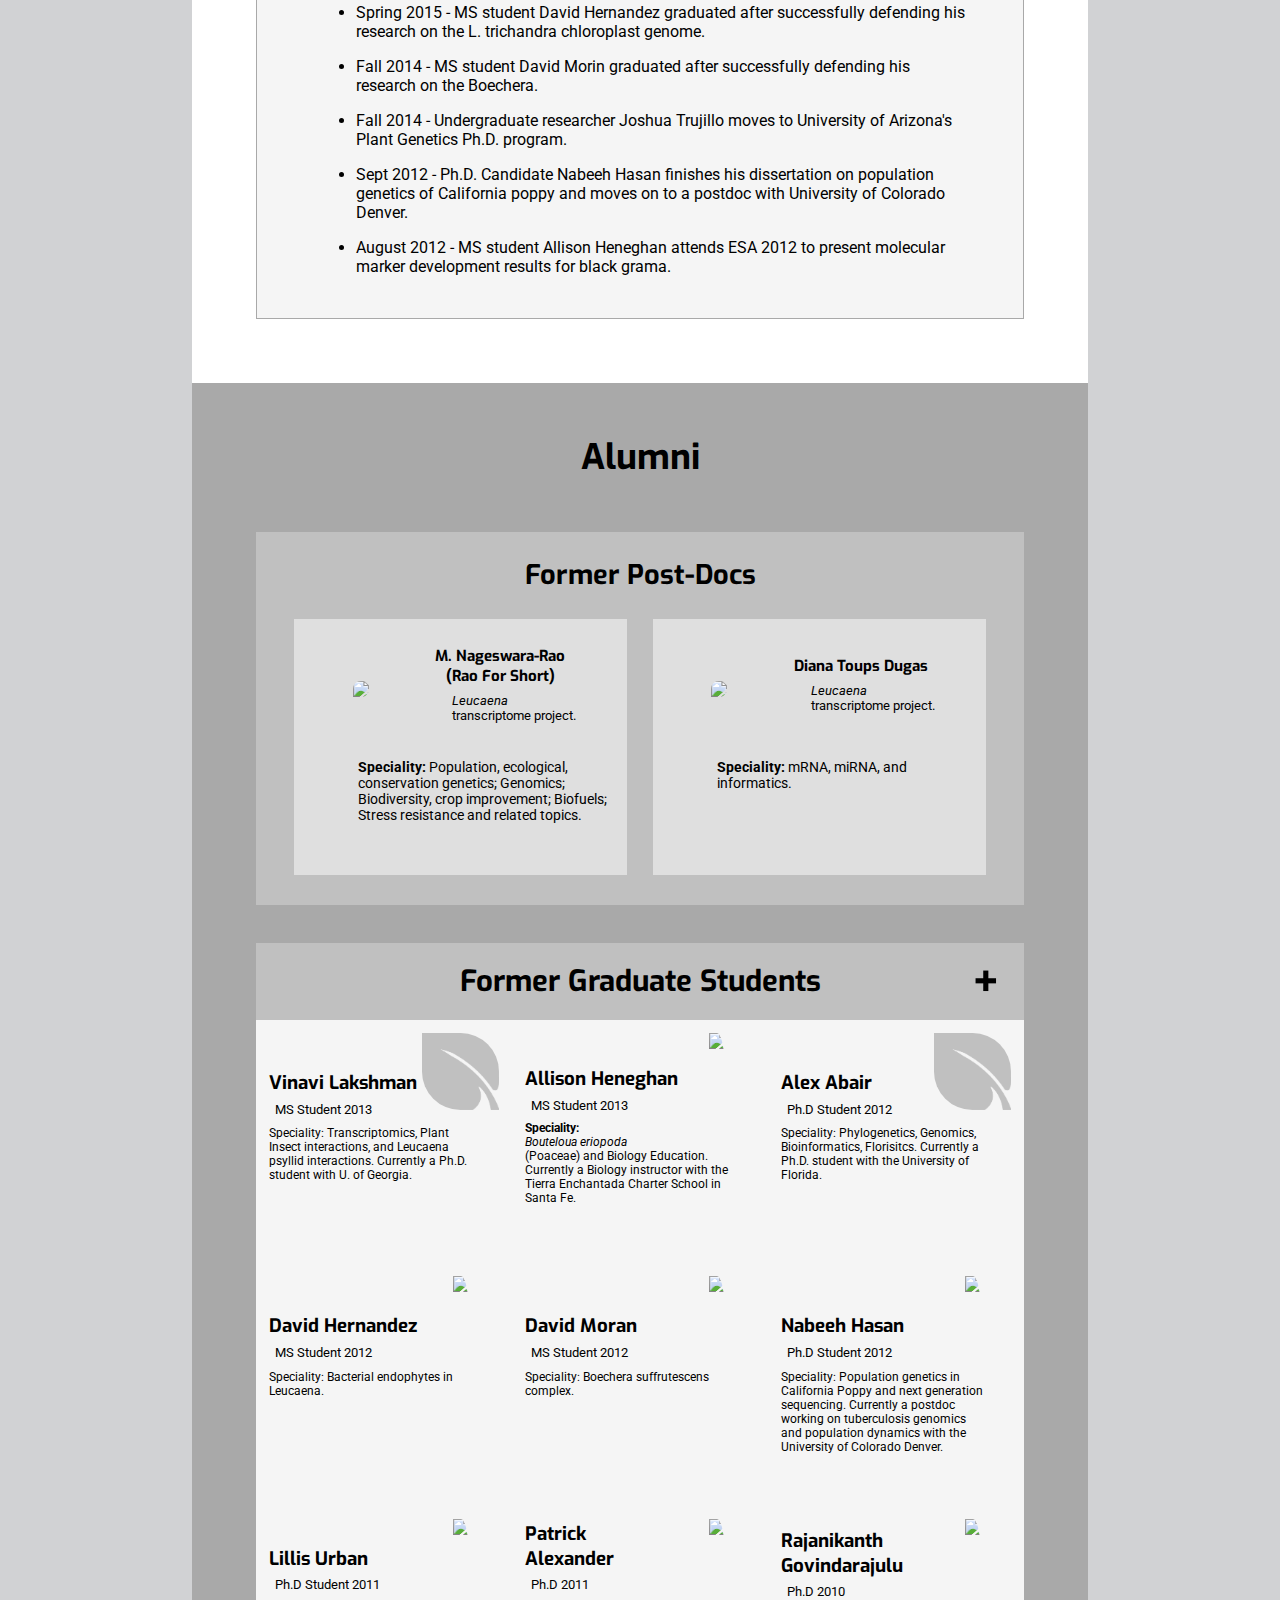
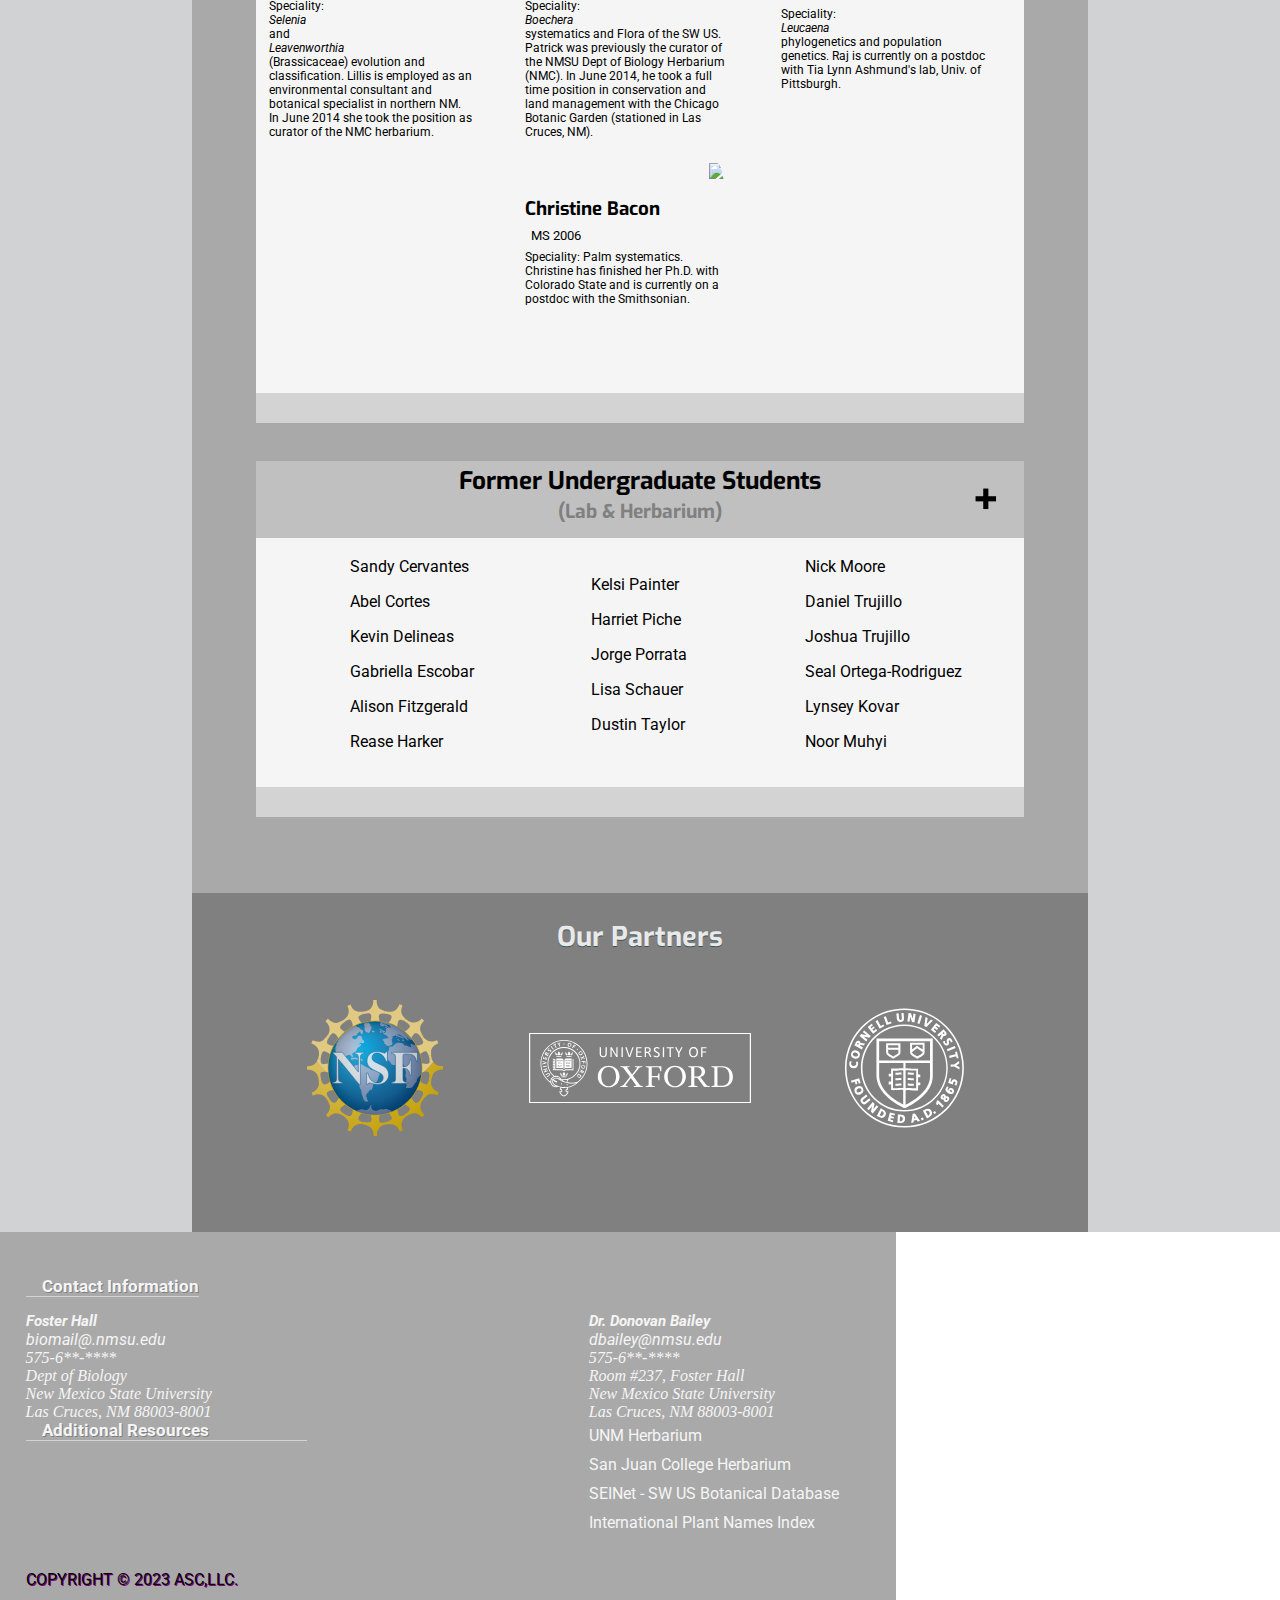
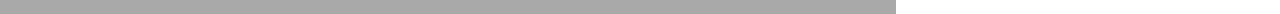
==== commit eef8119a: "Merge pull request #206 from NMoore-STEM/css_updates" ====
--- a/index.html
+++ b/index.html
@@ -503,54 +503,51 @@
                     <img class=third src="images/cornell_white_seal_simple.svg">
                 </section>
 
-                <footer id=footer>
-                    <div class=copyright>COPYRIGHT &#169 2023 ASC,LLC.</div>
-                    <div class=footerHeadings>
-                        <h4>Contact Information</h4>
-                        <h4 class=additionalFull>Additional Resources</h4>
-                    </div>
-                    <div id=footerContent>
-                        <h3>Foster Hall</h3>
-                        <div class=footerIndent>
-                            <a href="mailto:biomail@.nmsu.edu">
-                                <img src="images/email_svg_icon.svg">
-                                <ul href="mailto:biomail@.nmsu.edu">biomail@.nmsu.edu</ul>
-                            </a>
-                            <div class=number>
-                                <img src="images\phone_white_outl_icon.svg">
-                                <phone>575-6**-****</phone>
-                            </div>
-                            <address>Dept of Biology</address>
-                            <address>New Mexico State University</address>
-                            <address>Las Cruces, NM 88003-8001</address>
-                        </div>
-                        <h3 class=baileyFooter>Dr. Donovan Bailey</h3>
-                        <div class=footerIndent id=baileyIndent>
-                            <a href="mailto:dbailey@nmsu.edu">
-                                <img src="images/email_svg_icon.svg">
-                                <ul href="mailto:dbailey@nmsu.edu">dbailey@nmsu.edu</ul>
-                            </a>
-                            <div class=number>
-                                <img src="images\phone_white_outl_icon.svg">
-                                <phone>575-6**-****</phone>
-                            </div>
-                            <address>Room #237, Foster Hall</address>
-                        </div>
-                        <div id=right>
-                            <div class=footerIndent>
-                                <a href="http://www.msb.unm.edu/divisions/herbarium/index.html">
-                                    UNM Herbarium</a>
-                                <a href="https://www.sanjuancollege.edu/science-math-and-engineering/herbarium/">
-                                    San Juan College Herbarium</a>
-                                <a href="http://swbiodiversity.org/seinet/index.php">
-                                    SEINet - SW US Botanical Database</a>
-                                <a href="https://www.ipni.org/">International Plant Names Index</a>
-                            </div>
-                        </div>
-                    </div>
-                </footer>
+                
             </main>
         </div>
     </div>
+
+    <footer id=footer>
+        <h4>Contact Information</h4>
+        <div class=address_container>
+            <address>
+                <h3>Foster Hall</h3>
+                <div class=footerIndent>
+                    <a class=email href="mailto:biomail@.nmsu.edu">biomail@.nmsu.edu</a>
+                    <div class=number>575-6**-****</div>
+                    Dept of Biology<br />
+                    New Mexico State University<br />
+                    Las Cruces, NM 88003-8001<br />
+                </div>
+            </address>
+            <address>
+                <h3 class=baileyFooter>Dr. Donovan Bailey</h3>
+                <div class=footerIndent id=baileyIndent>
+                    <a class=email href="mailto:dbailey@nmsu.edu">dbailey@nmsu.edu</a>
+                    <div class=number>575-6**-****</div>
+                    Room #237, Foster Hall<br />
+                    New Mexico State University<br />
+                    Las Cruces, NM 88003-8001<br />
+                </div>
+            </address>
+        </div>
+        <div class=resource_links>
+            <h4>Additional Resources</h4>
+            <div id=right>
+                <div class=footerIndent>
+                    <a href="http://www.msb.unm.edu/divisions/herbarium/index.html">
+                        UNM Herbarium</a>
+                    <a href="https://www.sanjuancollege.edu/science-math-and-engineering/herbarium/">
+                        San Juan College Herbarium</a>
+                    <a href="http://swbiodiversity.org/seinet/index.php">
+                        SEINet - SW US Botanical Database</a>
+                    <a href="https://www.ipni.org/">International Plant Names Index</a>
+                </div>
+            </div>
+        </div>
+        <div class=copyright>COPYRIGHT &#169 2023 ASC,LLC.</div>
+    </footer>
+
 </body>
 </html>--- a/styles.css
+++ b/styles.css
@@ -1,7 +1,3 @@
-/** {
-    outline: 1px solid red;
-    outline-offset:-1px;
-}*/
 html {
     scroll-behavior: smooth;
     overflow-x: hidden;
@@ -369,11 +365,8 @@
 /*========================================================*/
 
 #publications {
-    /*display: block;*/
     position: relative;
     background-color: #808284;
-    /*grid-column-end: span 2;*/
-    /*width: 60vw;*/
     padding: 107px 5vw 8vw 5vw;
     margin: -107px 0 0;
     z-index: 4;
@@ -509,13 +502,11 @@
     max-width: 180px;
     height: 180px;
     padding: 10px;
-    -webkit-font-smoothing: subpixel-antialiased;
     backface-visibility: hidden;
 }
 .research1:hover .overlayTitle {
     opacity: 0.7;
     transition: 0.8s fade-in;
-    -webkit-font-smoothing: subpixel-antialiased;
 } 
 
 /* =======================================================*/
@@ -618,7 +609,6 @@
 }
 .smallPic2 {
     max-height: 100px;
-    vertical-align: top;
     margin: auto;
     border-radius: 50% 0;
 }
@@ -975,10 +965,10 @@
     margin:0;
 }
 #footer h3, #footer h4, #footer a {
-    color: whitesmoke !important;
+    color: whitesmoke;
     font-family: 'Roboto', sans-serif;
 }
-.footerHeadings {
+.address_container {
     display: inline-grid;
     width: 66vw;
     grid-template-columns: 2fr 1fr;
@@ -1002,12 +992,12 @@
 #footer h3 {
     font-size: 1.2vw;
 }
-#footerContent {
+.resource_links {
     display: grid;
     grid-template-rows: auto;
     grid-template-columns: 1fr 1fr 1fr;
 }
-#footerContent h3:nth-of-type(2) {
+.resource_links h3:nth-of-type(2) {
     grid-column-start: 2;
     grid-row-start: 1;
 }
@@ -1029,14 +1019,14 @@
 #footer a:hover {
     text-decoration: 2px solid darkgray;
 }
-.footerIndent {
+/* .footerIndent {
     display: inline-block;
     width: 100%;
     padding-top: 3px !important;
     padding-left: 2vw !important;
     margin-bottom: 1.5vw !important;
-}
-#footerContent .footerIndent:first-of-type {
+} */
+.resource_links .footerIndent:first-of-type {
     grid-column-start: 1;
 }
 .footerIndent a {
@@ -1068,7 +1058,7 @@
 #left > img {
     height: 4vw;
 }
-#footerContent > :nth-of-type(3) {
+.resource_links > :nth-of-type(3) {
     width:100%;
 }
 #right {
@@ -1079,6 +1069,7 @@
 }
 #right a {
     display: inline-flex;
+    position: relative;
     width: 100%;
     padding: 5px 0;
 }
@@ -1086,18 +1077,22 @@
     content: "";
     position: absolute;
     width: 0;
-    height: 20px;
     border-bottom: 2px solid silver;
     opacity: 0;
     transition: all 0.3s ease;
+    height: 70%;
+}
+#right a:hover {
+    color: #ffffff;
+    text-shadow: 1px 1px gray;
+    transition: all 200ms ease;
 }
 #right a:hover::before {
     content: "";
-    width: 16vw;
-    height: 20px;
     border-bottom: 2px solid silver;
     opacity: 1;
     transition: all 0.4s ease;
+    width: 100%;
 }
 .copyright {
     display: block;
@@ -1204,16 +1199,21 @@
     padding-left: 20px;
 }
 .yearHeading {
-    writing-mode: sideways-lr;
+    /* Ideally use "writing-mode: sideways-lr;" but doesnt work in chromium */
+    writing-mode: vertical-lr;
+    transform: rotate(180deg);
+    padding: 0;
+    margin: 0;
+    top: 20px;
     font-family: 'Exo', sans-serif;
     font-size: 30px;
-    line-height: 1.45;
+    line-height: 1.40;
     width: min-content;
     display: block;
     position: relative;
-    margin-right: -6px;
+    /* margin-right: -6px; */
     text-align: right;
-    padding-top: 2vw;
+    /* padding-top: 2vw; */
 }
 .yearGroup {
     background-color: lightgray;
@@ -1864,8 +1864,8 @@
 /*--------------ALUMNI - MOBILE--------------------*/
 /*=================================================*/
 #alumni {
-    position: relative;
-    top: 55vw;
+    /* position: relative;
+    top: 55vw; */
     margin-top: -80px;
     padding-top: 80px;
 }
@@ -1914,11 +1914,12 @@
 }
 .collapseButton, .collapseButton2 {
     display: flex;
-    width: 88.3vw;
     height: 80px;
     background-color: silver;
     border: none;
     padding: 0 15px 0 0;
+    width: 100%;
+    padding-inline: 0;
 }
 .collapseButton h2, .collapseButton2 h2 {
     background-color: transparent;
@@ -1933,6 +1934,7 @@
     display: inline-block;
     position: relative;
     margin: auto 0;
+    padding-right: 15px;
     width: 35px;
     right: 0;
 }
@@ -1980,12 +1982,12 @@
 /*-----------------PARTNERS - MOBILE------------------------*/
 /*==========================================================*/
 #fundingPartners {
-    width: 100vw;
+    /* width: 100vw; */
     overflow: hidden;
-    position: relative;
-    top: 70vw;
+    /* position: relative;
+    top: 70vw; */
     background-color: gray;
-    left: -4vw;
+    /* left: -4vw; */
     justify-items: center;
     display: grid;
     padding: 0 0 10vw;
@@ -2005,72 +2007,135 @@
 /*======================================================*/
 /*-----------------FOOTER - MOBILE----------------------*/
 /*======================================================*/
-#footer {
-    position: relative;
-    top: 70vw;
-    display: grid;
-    width: 100vw;
-    left: -4vw;
+footer {
+    /* position: relative;
+    top: 70vw; */
+    display: grid;
+    /* width: 100vw;
+    left: -4vw; */
     background-color: silver;
-    grid-template-rows: 40px 30px 192px 60px 170px 50px;
-    grid-template-columns: 4vw 1fr 1fr 4vw;
-}
-.additionalFull {
-    position: absolute;
+    /* grid-template-rows: 40px 30px 192px 60px 170px 50px; */
+    /* grid-template-columns: 15px 1fr 1fr 15px; */
+    grid-template-columns: 5vw 1fr 1fr 5vw;
+    /* padding-top: 50px; */
+    padding-top: 70px;
+}
+footer h4 {
+    font-size: 1.7em;
+    margin: 0 0 20px;
+    margin: 0;
+    border-bottom: 2px solid darkgray;
+    padding-left: 15px;
+}
+footer h4:not(.resource_links) {
+    /* font-size: 16pt;
+    font-size: 14pt; */
+    /* border-bottom: 2px solid darkgray; */
+    /* grid-column-start: 2;
+    grid-column-end: span 2; */
+    grid-column-start: 1;
+    grid-column-end: span 3;
+}
+.resource_links {
+    /* position: absolute;
     top: 290px;
     grid-row-start: 1;
     border-bottom: 2px solid darkgray;
-    width: 92vw;
+    width: 92vw; */
+}
+address {
+    margin-top: 20px;
+    line-height: 1.4;
+}
+address h3 {
+    /* margin: 0; */
+    margin: 0 0 8px;
 }
 .copyright {
     grid-row-start: 6;
     grid-column-start: 2;
     grid-column-end: span 2;
-    margin: auto;
+    /* margin: auto; */
     color: black;
     font-family: 'Roboto', sans-serif;
     text-shadow: 1px 1px purple;
-}
-.footerHeadings {
+    margin: 10px auto;
+}
+.address_container {
     grid-column-start: 2;
     grid-column-end: span 2;
-    grid-row-start: 2;
-    margin: auto 0;
-}
-.footerHeadings h4 {
+    /* grid-row-start: 2;
+    margin: auto 0; */
+    padding-left: 20px;
+    display: flex;
+    flex-wrap: wrap;
+}
+.address_container h4 {
     margin: auto;
     font-size: 14pt;
 }
 .footerIndent {
-    padding-left: 3vw;
-    grid-row-start: 2;
-}
-.footerIndent img {
+    /* padding-left: 3vw;
+    grid-row-start: 2; */
+    padding-left: 20px;
+    font-family: sans-serif;
+}
+/* .footerIndent img {
     height: 17px;
     float: left;
-}
-#footerContent {
-    font-size: 10pt;
-    border-top: 2px solid darkgray;
-    grid-column-end: span 2;
+} */
+.resource_links {
+    /* font-size: 10pt;
+    border-top: 2px solid darkgray; */
+    /* grid-column-end: span 2;
     grid-column-start: 2;
     grid-row-start: 3;
     grid-row-end: span 2;
-    display: grid;
-    grid-template-rows: 45px 135px;
-    grid-template-columns: 1fr 1fr;
-}
-#footerContent h3 {
+    display: grid; */
+    /* grid-template-rows: 45px 135px;
+    grid-template-columns: 1fr 1fr; */
+    margin-top: 50px;
+    grid-column-start: 1;
+    grid-column-end: span 3;
+    margin-bottom: 40px;
+}
+.resource_links h3 {
     margin: auto 0;
     font-size: 10pt;
 }
-.footerIndent ul {
+/* .footerIndent ul {
     padding-left: 25px;
     margin-bottom: 7px;
     margin-top: 0;
+} */
+.footerIndent a {
+    line-height: 2.3;
+    font-family: sans-serif;
+}
+address .email {
+    line-height: 1.4;
+}
+.email {
+    position: relative;
+    /* line-height: 1.4; */
+}
+.email::before, .number::before {
+    content:'';
+    position: absolute;
+    inset: -2px 0 0 -22px;
+}
+.email::before {
+    background: url("images/email_svg_icon.svg") center / contain no-repeat;
+    width: 20px;
+}
+.number::before {
+    background: url("images/phone_white_outl_icon.svg") center / contain no-repeat;
+    width: 26px;
+    left: -26px;
 }
 .number {
-    margin-bottom: 7px;
+    /* margin-bottom: 7px; */
+    position: relative;
 }
 phone {
     padding-left: 5px;
@@ -2078,27 +2143,34 @@
     align-items: center;
     margin: auto;
 }
-.footerIndent address:first-child {
+/* .footerIndent address:first-child {
     padding-top: 10px;
     position: relative;
     left: -10px;
-}
+} */
 #right {
-    position: absolute;
-    top: 320px;
+    /* position: absolute;
+    top: 320px; */
     font-family: 'Roboto', sans-serif;
     font-size: 13pt;
     line-height: 1.6;
+    padding: 25px 0 0 5vw;
 }
 #right .footerIndent {
     display: flex;
     flex-direction: column;
-    width: max-content;
-    margin-top: 2vw;
-}
-#right .footerIndent a {
+    /* width: max-content;
+    margin-top: 2vw; */
+}
+#right a {
+    line-height: 2.3;
+    font-family: sans-serif;
+}
+/* #right .footerIndent a {
     text-decoration: none;
-}
+    line-height: 2.3;
+    font-family: sans-serif;
+} */
 }
 /*============================================================*/
 
@@ -2531,7 +2603,7 @@
     font-family: 'Roboto', sans-serif;
     text-shadow: 1px 1px purple;
 }
-.footerHeadings {
+.address_container {
     display: grid;
     grid-column-start: 2;
     grid-column-end: span 2;
@@ -2539,10 +2611,10 @@
     grid-template-rows: 30px;
     grid-template-columns: 1fr 1fr;
 }
-.footerHeadings h4 {
+.address_container h4 {
     margin: auto 0;
 }
-#footerContent {
+.resource_links {
     font-size: 10pt;
     border-top: 2px solid darkgray;
     grid-column-end: span 2;
@@ -2577,10 +2649,10 @@
 address {
     padding-left: 25px;
 }
-#footerContent img {
+.resource_links img {
     height: 20px;
 }
-#footerContent h3:first-child {
+.resource_links h3:first-child {
     margin: 0;
     grid-row-start: 2;
 }
@@ -2604,7 +2676,15 @@
     display: flex;
     flex-direction: column;
 }
+
 .test {
     display: none;
 }
+}
+/* Special Viewport rules */
+@media only screen and (max-width: 599px) and (min-width: 500px) {
+    .address_container {
+        justify-content: space-evenly;
+        padding-left: 0;
+    }
 }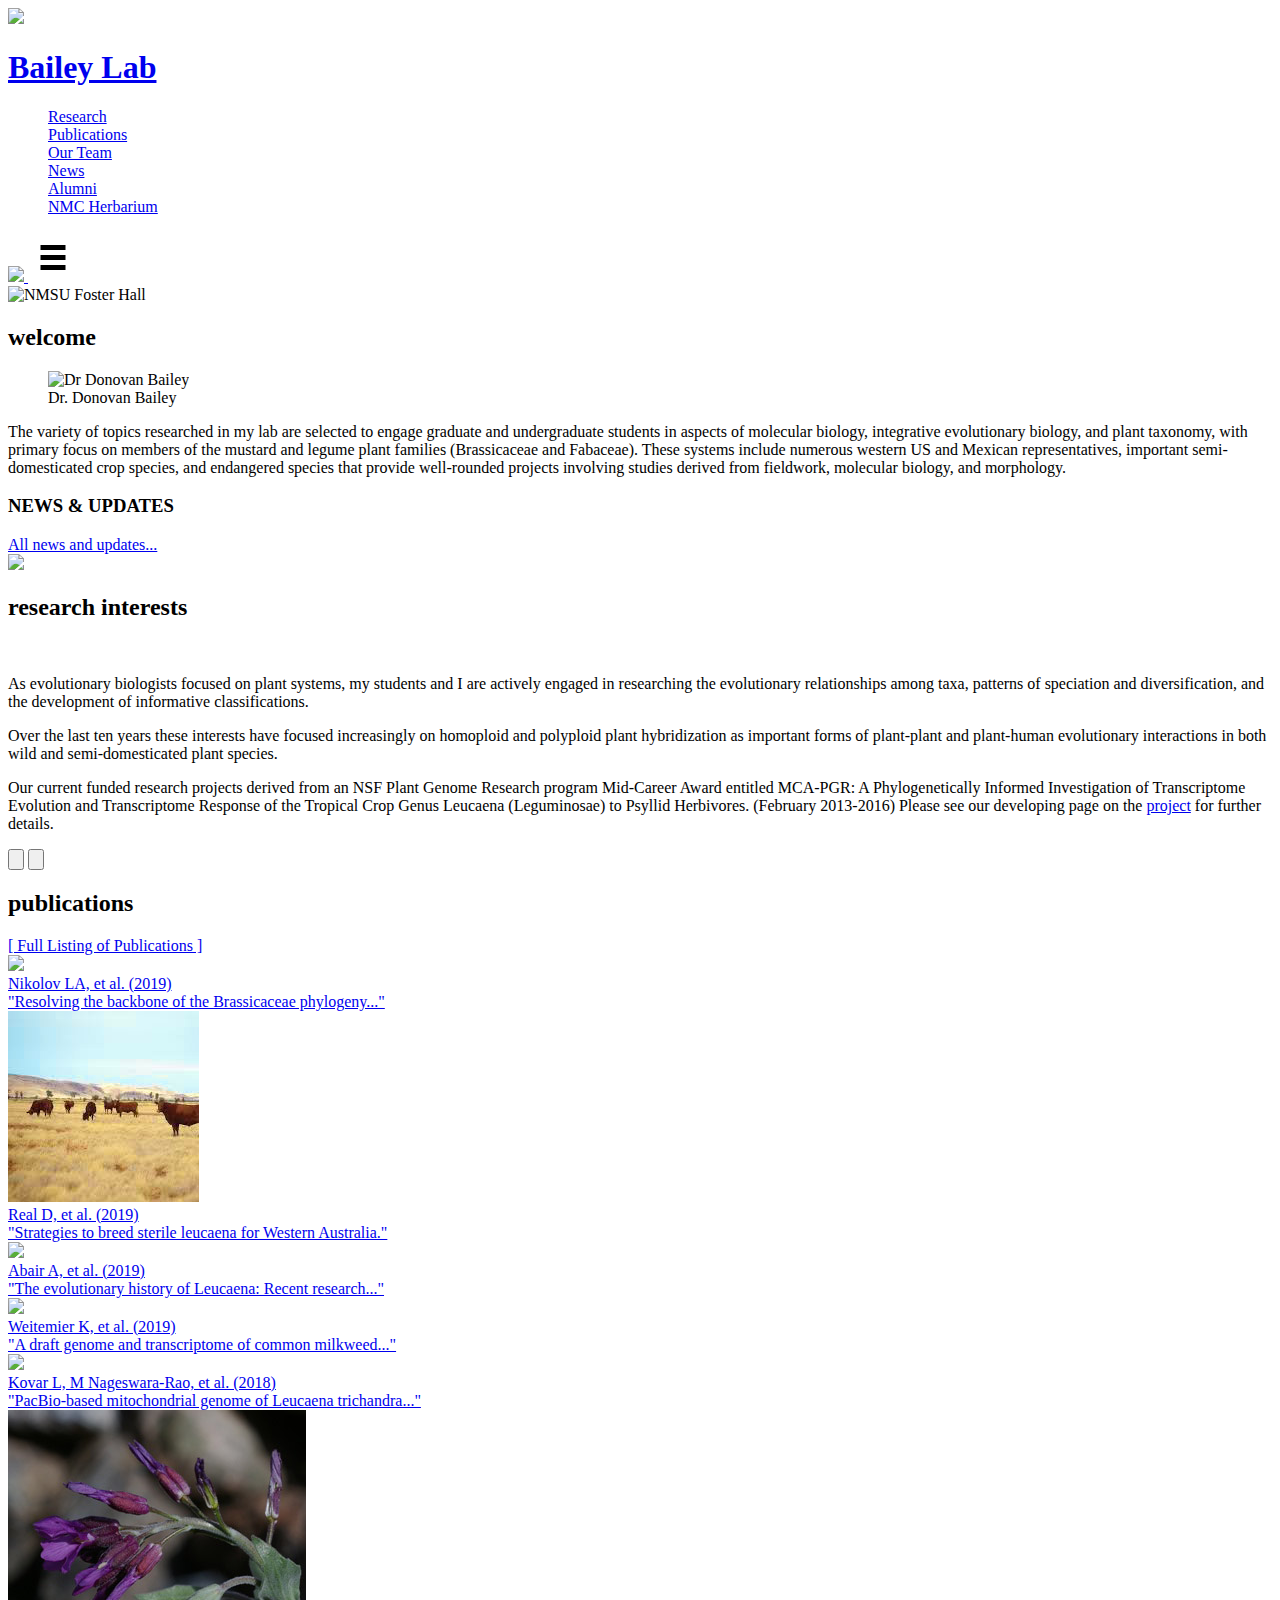
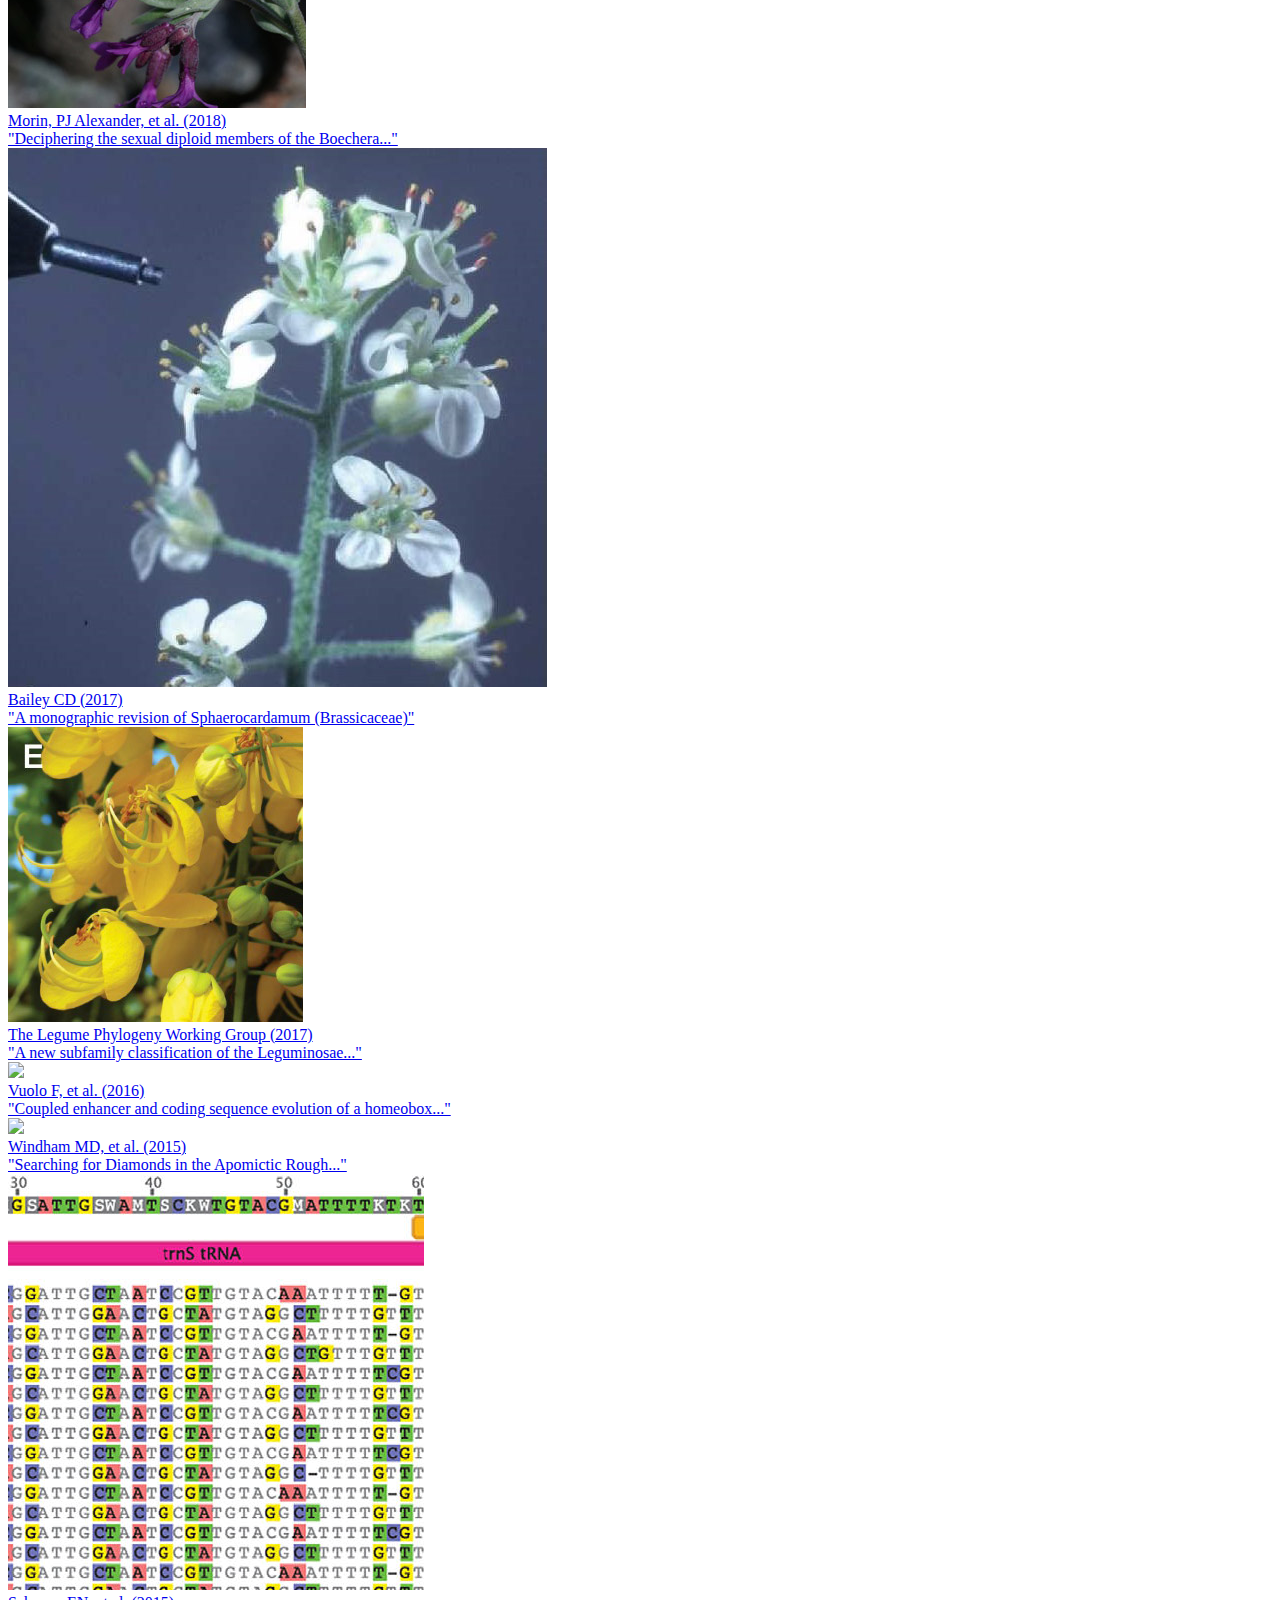
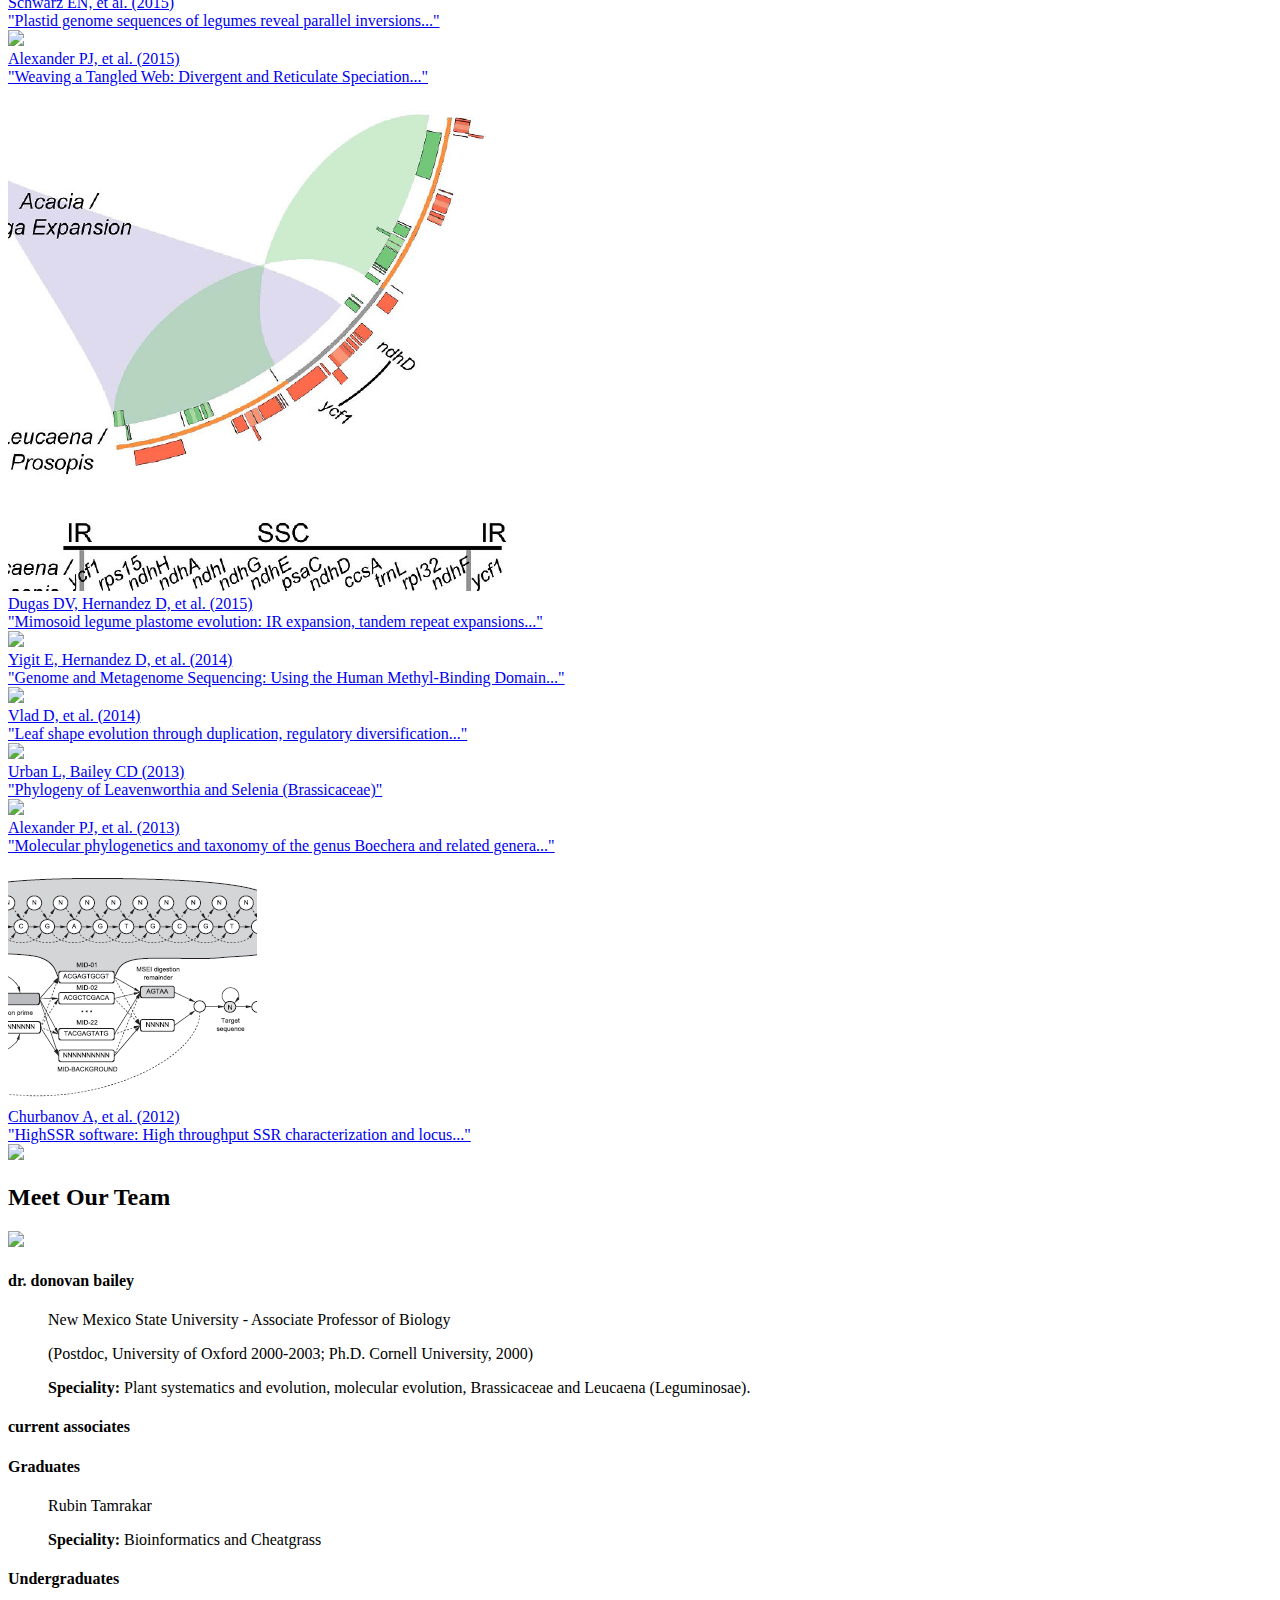
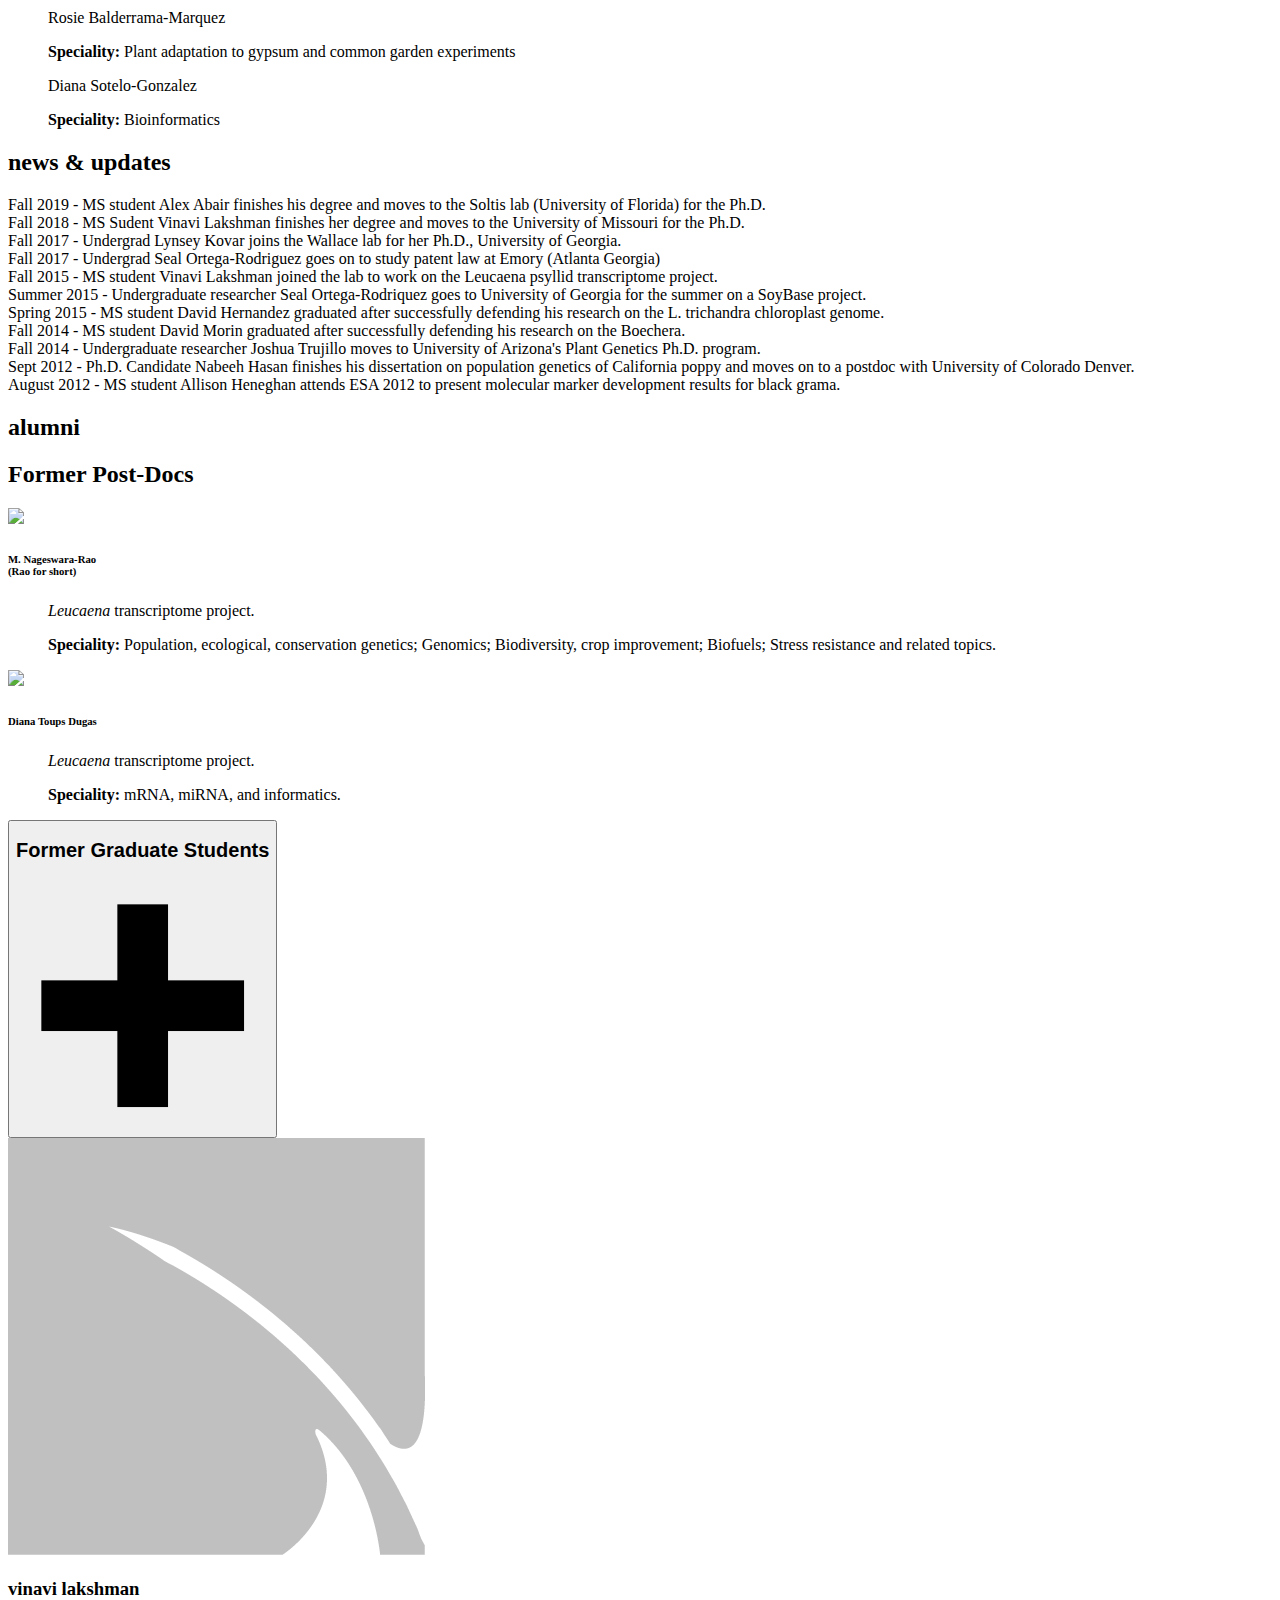
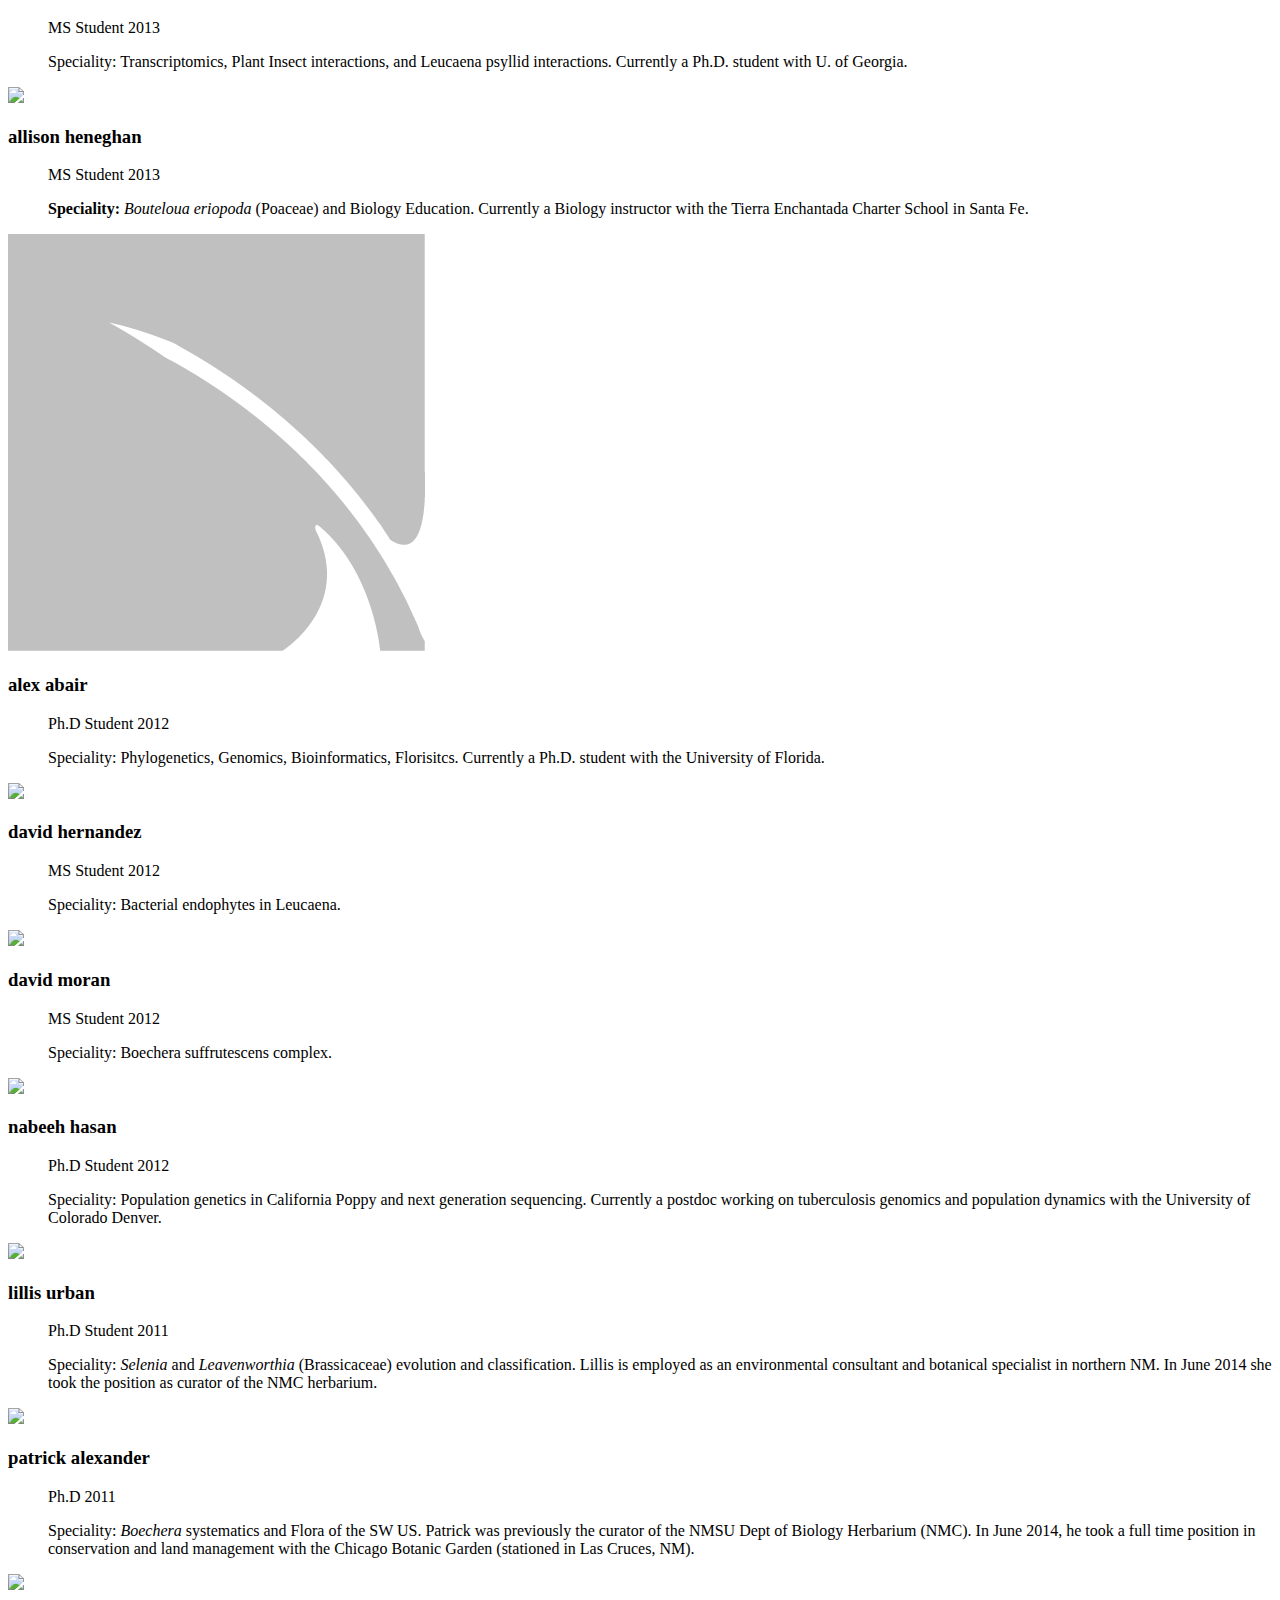
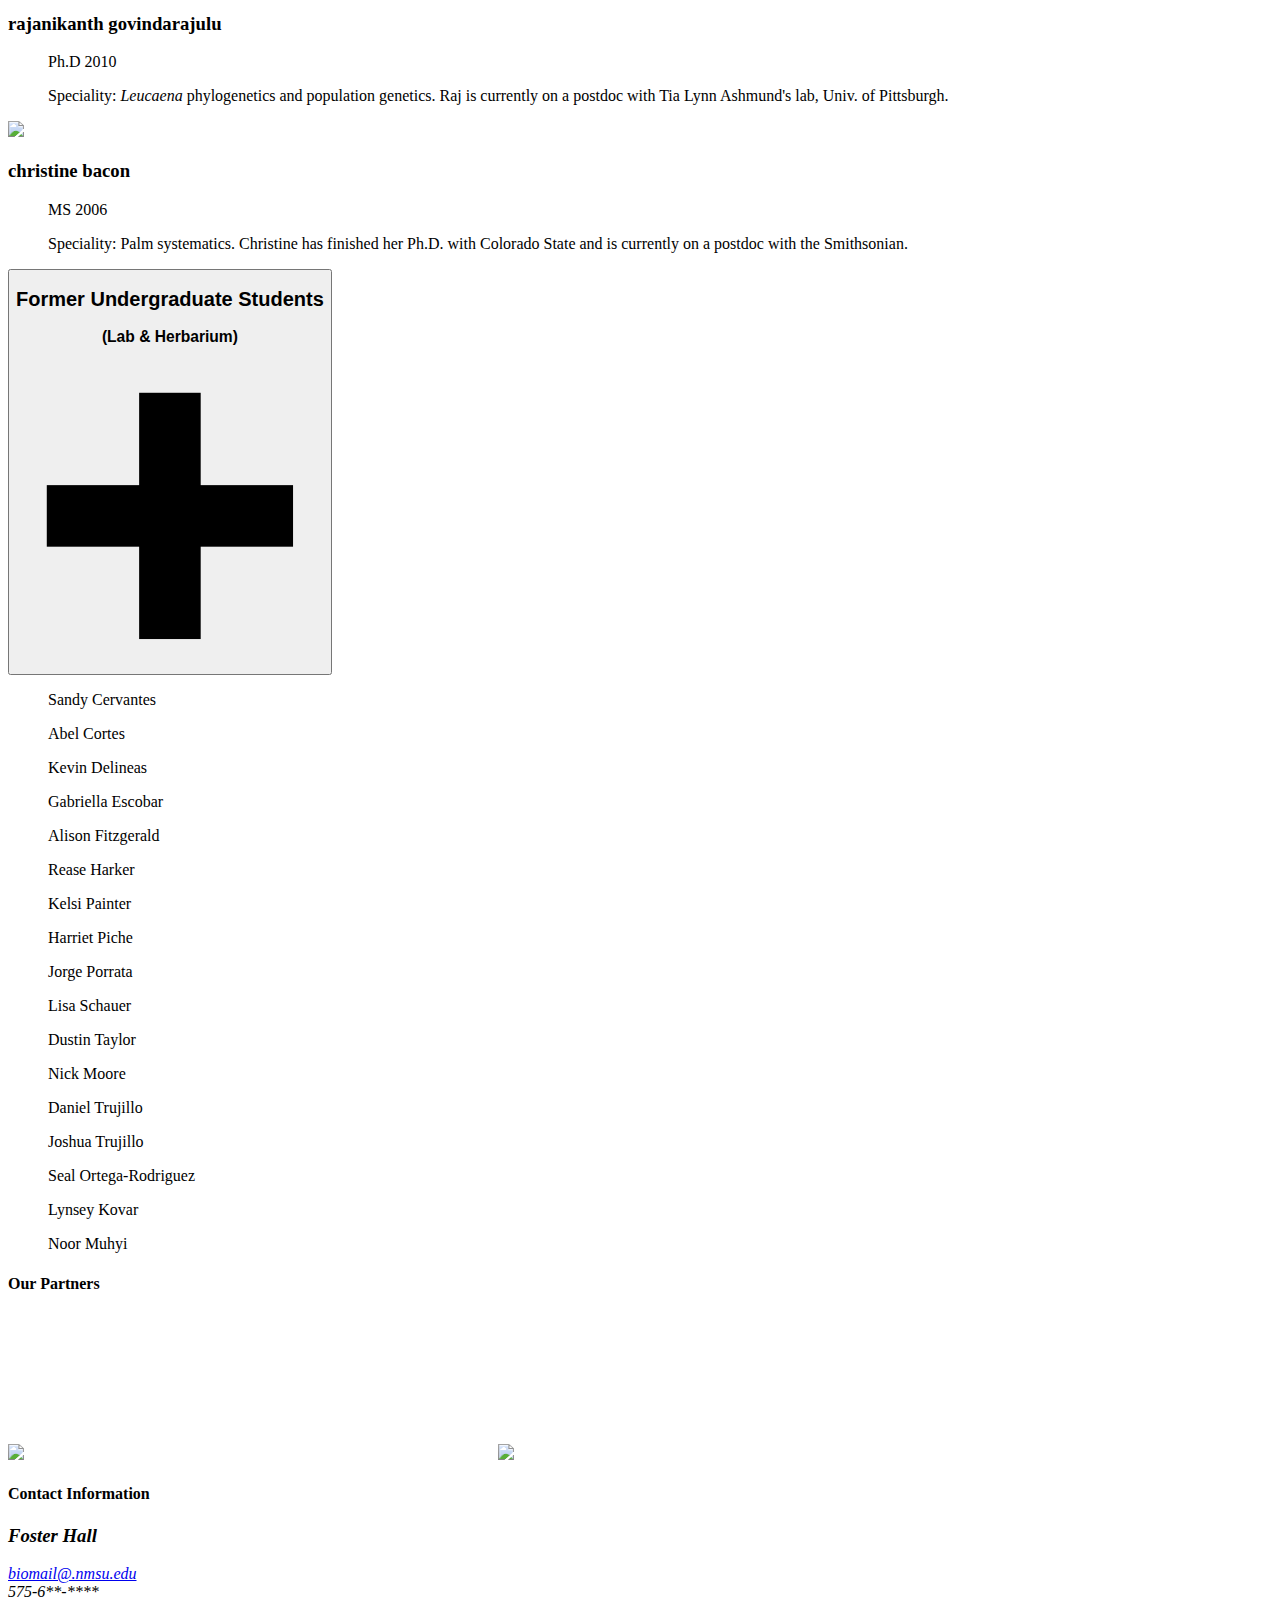
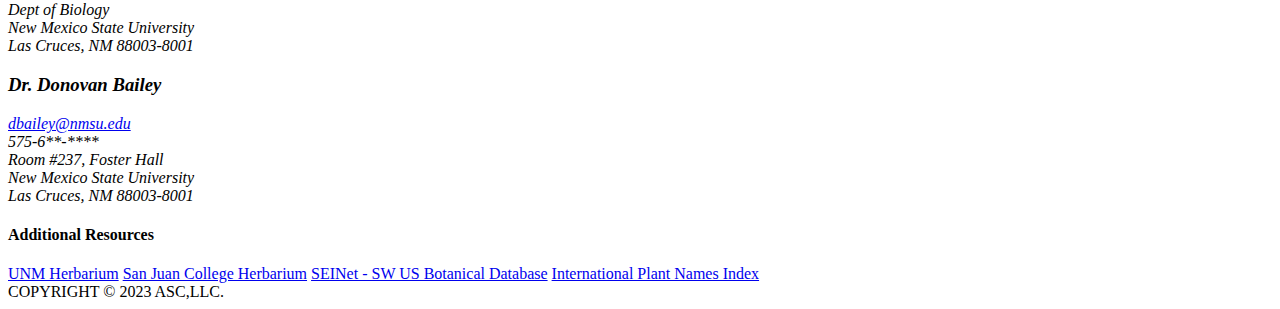
==== commit 4ec9d53f: "Lab pages - HTML for footer updated for full res HTML elements and classes were updated to reflect t" ====
--- a/index.html
+++ b/index.html
@@ -1,33 +1,27 @@
 <!DOCTYPE html>
 <html lang="en">
-
 <head>
     <meta charset="UTF-8">
     <meta name="viewport" content="width=device-width, height=device-height, initial-scale=1.0, maximum-scale=1.0, user-scalable=no">
     <title>NMSU Bailey Lab</title>
     <meta name="description" content="Doctor Donovan Bailey's NMSU lab webpage" />
     <meta name="robots" content="noindex,nofollow,nosnippet,noarchive,noodp,noydir"/>
-    <link rel="stylesheet" href="styles.css">
+    <link rel="stylesheet" href="styles/styles.css">
+    <link rel="preconnect" href="https://fonts.googleapis.com">
+    <link rel="preconnect" href="https://fonts.gstatic.com" crossorigin="">
     <link href="https://fonts.googleapis.com/css2?family=Roboto:wght@300&Darker+Grotesque&family=Exo:wght@700&family=Exo+2&family=Biryani&display=swap" rel="stylesheet">
     <link rel="icon" type="image/svg+xml" sizes="any" href="favicon.ico">
-    <!-- <script src="jquery-3.5.1.js"></script> -->
-    <!--<script src="practice_01.js"></script>-->
     <link rel="dns-prefetch" href="//cdnjs.cloudflare.com">
     <script src="https://cdnjs.cloudflare.com/ajax/libs/jquery/3.6.4/jquery.min.js" integrity="sha512-pumBsjNRGGqkPzKHndZMaAG+bir374sORyzM3uulLV14lN5LyykqNk8eEeUlUkB3U0M4FApyaHraT65ihJhDpQ==" crossorigin="anonymous" referrerpolicy="no-referrer"></script>
     <script src="../ASC-LLC-Redesign/jquery3.6.4.min.js"></script>
-    <script src="accordians_01.js"></script>
+    <script src="scripts/script.js"></script>
 </head>
-
 <body>
-
     <div class=container>
-
         <header id=header>
-
             <a href="https://www.nmsu.edu/" id=nmsu>
                 <img src="images/red_logo.gif"></img>
             </a>
-
             <div id=top>
             <h1><a href="#welcome">Bailey Lab</a></h1>
             </div>
@@ -51,11 +45,9 @@
                     <a href="https://aces.nmsu.edu/herbarium/index.html">NMC Herbarium</a>
                 </nav>
             </menu>
-
             <a class="nmsuBIO" href="https://bio.nmsu.edu/">
-                <img src="images\bioDept.svg"></img>
+                <img src="images/bioDept.svg"></img>
             </a>
-
             <a id=mobileMenu>
                 <svg width=50px height=50px>
                     <rect height="5" width="25" y="13" x="12.5"/>
@@ -63,26 +55,18 @@
                     <rect height="5" width="25" y="33" x="12.5"/>
                 </svg>
             </a>
-
         </header>
-
         <div class=wrapper>
             <main class=scroll_area>
-
                 <section id=welcome>
-
-                    <img id=foster src="images/NMSU_Foster_Hall_cropped2.jpg" 
+                    <img id=foster src="images/foster-crop.jpg" 
                     alt="NMSU Foster Hall"></img>
-
                     <div class=welcomeSub>
-
                         <h2>welcome</h2>
-
                         <figure class=intro id=introPic>
-                            <img src="images/Donovan2.JPG" alt="Dr Donovan Bailey">
+                            <img src="images/Donovan2.jpg" alt="Dr Donovan Bailey">
                             <figcaption>Dr. Donovan Bailey</figcaption>
                         </figure>
-
                         <p class=welcomeText>The variety of topics researched in my lab are selected 
                             to engage graduate and undergraduate students in aspects 
                             of molecular biology, integrative evolutionary biology, 
@@ -93,18 +77,15 @@
                             and endangered species that provide well-rounded projects 
                             involving studies derived from fieldwork, molecular biology, 
                             and morphology.</p>
-
                         <article>
                             <h3>NEWS & UPDATES</h3>
                             <div id=topNewsClone></div>
                             <a class=newsLink href=#news>All news and updates...</a>
                         </article>
                     </div>
-
-                </section>
-
+                </section>
                 <section id=research name="research interests">
-                    <img id=leuc01 src="images/L thichandra.jpg">
+                    <img id=leuc01 src="images/thich.jpg">
                     <div id=researchText>
                         <h2>research interests</h2>
                         <br>
@@ -121,7 +102,6 @@
                             Please see our developing page on the <a href="http://biology-web.nmsu.edu/~bailey/Leucaena/">project</a> for further details.</p>
                     </div>
                 </section>
-
                 <section id=publications>
                     <button id=carousel_NavLeft>
                         <svg id=inlineSVG_1 viewBox="0 0 100 100">
@@ -139,123 +119,122 @@
                         <div id=carouselReel>
                             <div class=research1>
                                 <a href="https://nph.onlinelibrary.wiley.com/doi/full/10.1111/nph.15732">
-                                    <img id=research2 src="images\2019_r1e1.jpg">
+                                    <img id=research2 src="images/2019-r1e1.jpg">
                                     <div class=overlayTitle>Nikolov LA, et al. (2019)<br>"Resolving the backbone of the Brassicaceae phylogeny..."</div>
                                 </a>
                             </div>
                             <div class=research1>
                                 <a href="https://researchrepository.murdoch.edu.au/id/eprint/46478/1/leucaena.pdf">
-                                    <img id=research3 src="images\WApastorale1.jpg">
+                                    <img id=research3 src="images/WApastorale1.jpg">
                                     <div class=overlayTitle>Real D, et al. (2019)<br>"Strategies to breed sterile leucaena for Western Australia."</div>
                                 </a>
                             </div>
                             <div class=research1>
                                 <a href="http://www.tropicalgrasslands.info/index.php/tgft/article/view/527/298">
-                                    <img id=research4 src="images\L_trichandra_CEH1233_inflorescence2e1.jpg">
+                                    <img id=research4 src="images/trich2.jpg">
                                     <div class=overlayTitle>Abair A, et al. (2019)<br>"The evolutionary history of Leucaena: Recent research..."</div>
                                 </a>
                             </div>
                             <div class=research1>
                                 <a href="https://peerj.com/articles/7649/">
-                                    <img id=research5 src="images\Asyriaca_infl_fig1e1.jpg">
+                                    <img id=research5 src="images/asyriaca1.jpg">
                                     <div class=overlayTitle>Weitemier K, et al. (2019)<br>"A draft genome and transcriptome of common milkweed..."</div>
                                 </a>
                             </div>
                             <div class=research1>
                                 <a href="https://academic.oup.com/gbe/article/10/9/2501/5076815">
-                                    <img id=research6 src="images\Bailey_Rao_2018m_evy179f2e1.png">
+                                    <img id=research6 src="images/bailey-rao-18.png">
                                     <div class=overlayTitle>Kovar L, M Nageswara-Rao, et al. (2018)<br>"PacBio-based mitochondrial genome of Leucaena trichandra..."</div>
                                 </a>
                             </div>
                             <div class=research1>
                                 <a href="https://www.ncbi.nlm.nih.gov/pmc/articles/PMC5943444/pdf/phytokeys-98-015.pdf">
-                                    <img id=research7 src="images\Boechera1e1.JPG">
+                                    <img id=research7 src="images/Boechera1e1.jpg">
                                     <div class=overlayTitle>Morin, PJ Alexander, et al. (2018)<br>"Deciphering the sexual diploid members of the Boechera..."</div>
                                 </a>
                             </div>
                             <div class=research1>
                                 <a href="http://www.phytoneuron.net/2017Phytoneuron/45PhytoN-Sphaerocardamum.pdf">
-                                    <img id=research8 src="images\Sphaerocardamume1.jpg">
+                                    <img id=research8 src="images/Sphaerocardamume1.jpg">
                                     <div class=overlayTitle>Bailey CD (2017)<br>"A monographic revision of Sphaerocardamum (Brassicaceae)"</div>
                                 </a>
                             </div>
                             <div class=research1>
                                 <a href="https://onlinelibrary.wiley.com/doi/epdf/10.12705/661.3">
-                                    <img id=research9 src="images\Caesale1.jpg">
+                                    <img id=research9 src="images/Caesale1.jpg">
                                     <div class=overlayTitle>The Legume Phylogeny Working Group (2017)<br>"A new subfamily classification of the Leguminosae..."</div>
                                 </a>
                             </div>
                             <div class=research1>
                                 <a href="http://genesdev.cshlp.org/content/30/21/2370.full.pdf">
-                                    <img id=research10 src="images\Genes Deve1.bmp">
+                                    <img id=research10 src="images/genes-deve1.bmp">
                                     <div class=overlayTitle>Vuolo F, et al. (2016)<br>"Coupled enhancer and coding sequence evolution of a homeobox..."</div>
                                 </a>
                             </div>
                             <div class=research1>
                                 <a href="https://static1.squarespace.com/static/55f0641de4b0ee42a61f5192/t/5734973b45bf21dc5c4d457b/1463064381570/Windham_etal_2015.pdf">
-                                    <img id=research11 src="images\Windham_etal_2015e1.bmp">
+                                    <img id=research11 src="images/windham-2015.bmp">
                                     <div class=overlayTitle>Windham MD, et al. (2015)<br>"Searching for Diamonds in the Apomictic Rough..."</div>
                                 </a>
                             </div>
                             <div class=research1>
                                 <a href="https://onlinelibrary.wiley.com/doi/epdf/10.1111/jse.12179">
-                                    <img id=research12 src="images\jsee1.bmp">
+                                    <img id=research12 src="images/jsee1.bmp">
                                     <div class=overlayTitle>Schwarz EN, et al. (2015)<br>"Plastid genome sequences of legumes reveal parallel inversions..."</div>
                                 </a>
                             </div>
                             <div class=research1>
                                 <a href="https://www.researchgate.net/publication/281307774_Weaving_a_Tangled_Web_Divergent_and_Reticulate_Speciation_in_Boechera_fendleri_Sensu_Lato_Brassicaceae_Boechereae">
-                                    <img id=research13 src="images\Boechera_fend_3May10_8889e1.jpg">
+                                    <img id=research13 src="images/b-fend-2010.jpg">
                                     <div class=overlayTitle>Alexander PJ, et al. (2015)<br>"Weaving a Tangled Web: Divergent and Reticulate Speciation..."</div>
                                 </a>
                             </div>
                             <div class=research1>
                                 <a href="https://www.nature.com/articles/srep16958.pdf">
-                                    <img id=research14 src="images\srepe1.png">
+                                    <img id=research14 src="images/srepe1.png">
                                     <div class=overlayTitle>Dugas DV, Hernandez D, et al. (2015)<br>"Mimosoid legume plastome evolution: IR expansion, tandem repeat expansions..."</div>
                                 </a>
                             </div>
                             <div class=research1>
                                 <a href="https://bsapubs.onlinelibrary.wiley.com/doi/epdf/10.3732/apps.1400064">
-                                    <img id=research15 src="images\1-s2.0-S0167488908002644-gr1e1.jpg">
+                                    <img id=research15 src="images/helix-2644.jpg">
                                     <div class=overlayTitle>Yigit E, Hernandez D, et al. (2014)<br>"Genome and Metagenome Sequencing: Using the Human Methyl-Binding Domain..."</div>
                                 </a>
                             </div>
                             <div class=research1>
                                 <a href="https://pubmed.ncbi.nlm.nih.gov/24531971/">
-                                    <img id=research16 src="images\cardamine_hirsuta_hairy_bittercress_wholee1.jpg">
+                                    <img id=research16 src="images/bittercress1.jpg">
                                     <div class=overlayTitle>Vlad D, et al. (2014)<br>"Leaf shape evolution through duplication, regulatory diversification..."</div>
                                 </a>
                             </div>
                             <div class=research1>
                                 <a href="https://bioone.org/journals/Systematic-Botany/volume-38/issue-3/036364413X670322/Phylogeny-of-Leavenworthia-and-Selenia-Brassicaceae/10.1600/036364413X670322.short">
-                                    <img id=research17 src="images\Selenia_aur_26Mar08_1385e1.jpg">
+                                    <img id=research17 src="images/s-aur-2008.jpg">
                                     <div class=overlayTitle>Urban L, Bailey CD (2013)<br>"Phylogeny of Leavenworthia and Selenia (Brassicaceae)"</div>
                                 </a>
                             </div>
                             <div class=research1>
                                 <a href="https://www.researchgate.net/profile/Patrick_Alexander/publication/259076712_Molecular_Phylogenetics_and_Taxonomy_of_the_Genus_Boechera_and_Related_Genera_Brassicaceae_Boechereae/links/0c960529e143a6ddd4000000/Molecular-Phylogenetics-and-Taxonomy-of-the-Genus-Boechera-and-Related-Genera-Brassicaceae-Boechereae.pdf">
-                                    <img id=research18 src="images\Boechera_phylogenye1.png">
+                                    <img id=research18 src="images/boechera-phylogeny.png">
                                     <div class=overlayTitle>Alexander PJ, et al. (2013)<br>"Molecular phylogenetics and taxonomy of the genus Boechera and related genera..."</div>
                                 </a>
                             </div>
                             <div class=research1>
                                 <a href="https://www.ncbi.nlm.nih.gov/pmc/articles/PMC4439519/pdf/bts524.pdf">
-                                    <img id=research19 src="images\highSSRe1.png">
+                                    <img id=research19 src="images/highSSRe1.png">
                                     <div class=overlayTitle>Churbanov A, et al. (2012)<br>"HighSSR software: High throughput SSR characterization and locus..."</div>
                                 </a>
                             </div>
                         </div>
                     </scroll>
                 </section>
-
                 <section id=ourTeam>
                     <div class=teamTop>
-                        <img src="images\bailey_lab2019.jpg">
+                        <img src="images/lab2019.jpg">
                         <h2 class=team>Meet Our Team</h2>
                     </div>
                     <div id=bailey>
-                        <img class=smallPic3 src="images\bailey_donovan_02_021413.jpg">
+                        <img class=smallPic3 src="images/d-bailey-021413.jpg">
                         <div>    
                             <h4>dr. donovan bailey</h4>
                             <ul class=title>New Mexico State University - 
@@ -268,14 +247,6 @@
                     </div>
                     <h4 class=currentTeam>current associates</h4>
                     <section class=currentStudents>
-                        <!--<person>
-                                <h4>Post-Docs</h4>
-                                <img class=smallPic src="">
-                                <h6>name here</h6>
-                                <ul class=title2>enter title here</ul>
-                                <ul class=specialty2><strong>Specialty:</strong>enter specialty
-                                info here</ul>
-                        </person>-->
                         <div class=studentList>
                             <h4 id=current>Graduates</h4>
                             <ul class=studentName>Rubin Tamrakar</ul>
@@ -292,7 +263,6 @@
                         </div>
                     </section>
                 </section>
-
                 <section id=news>
                     <h2>news & updates</h2>
                     <div id=newsContainer>
@@ -330,13 +300,12 @@
                             grama.</li>
                     </div>
                 </section>
-
                 <section id="alumni">
                     <h2 style="background-color:transparent;">alumni</h2>
                     <div class=headingPost>
                         <h2>Former Post-Docs</h2>
                         <div class=studentList>
-                            <img class=smallPic2 src="images\Rao1.jpg">
+                            <img class=smallPic2 src="images/Rao1.jpg">
                             <div class=picText>
                                 <h6>M. Nageswara-Rao<br>(Rao for short)</h6>
                                 <ul class=title2><!--dates?--><i>Leucaena</i> transcriptome project.</ul>
@@ -346,7 +315,7 @@
                                 resistance and related topics.</ul>
                         </div>
                         <div class=studentList>
-                            <img class=smallPic2 src="images\Dianaphoto1.JPG">
+                            <img class=smallPic2 src="images/Dianaphoto1.JPG">
                             <div class=picText>
                                 <h6>Diana Toups Dugas</h6>
                                 <ul class=title2><!--dates?--><i>Leucaena</i> transcriptome project.</ul>
@@ -374,7 +343,7 @@
                                         Currently a Ph.D. student with U. of Georgia.</ul>
                                 </person>
                                 <person>
-                                    <img class=smallPic src="images\allif1.jpg">
+                                    <img class=smallPic src="images/allif1.jpg">
                                     <h3>allison heneghan</h3>
                                     <ul class=title2>MS Student 2013</ul>
                                     <ul class=specialty2><strong>Speciality:</strong> <i>Bouteloua eriopoda</i> 
@@ -392,20 +361,20 @@
                                         with the University of Florida.</ul>
                                 </person>
                                 <person>
-                                    <img class=smallPic src="images\Da_hern.jpg">
+                                    <img class=smallPic src="images/hernandez.jpg">
                                     <h3>david hernandez</h3>
                                     <ul class=title2>MS Student 2012</ul>
                                     <ul class=specialty2>Speciality: Bacterial endophytes in 
                                         Leucaena.</ul>
                                 </person>
                                 <person>
-                                    <img class=smallPic src="images\D_morin.jpg">
+                                    <img class=smallPic src="images/morin.jpg">
                                     <h3>david moran</h3>
                                     <ul class=title2>MS Student 2012</ul>
                                     <ul class=specialty2>Speciality: Boechera suffrutescens complex.</ul>
                                 </person>
                                 <person>
-                                    <img class=smallPic src="images\nabeeh1.jpg">
+                                    <img class=smallPic src="images/nabeeh1.jpg">
                                     <h3>nabeeh hasan</h3>
                                     <ul class=title2>Ph.D Student 2012</ul>
                                     <ul class=specialty2>Speciality: Population genetics in 
@@ -415,7 +384,7 @@
                                         Denver.</ul>
                                 </person>
                                 <person>
-                                    <img class=smallPic src="images\lillis1.jpg">
+                                    <img class=smallPic src="images/lillis1.jpg">
                                     <h3>lillis urban</h3>
                                     <ul class=title2>Ph.D Student 2011</ul>
                                     <ul class=specialty2>Speciality: <i>Selenia</i> and <i>Leavenworthia</i> 
@@ -426,7 +395,7 @@
                                     <ul></ul>
                                 </person>
                                 <person>
-                                    <img class=smallPic src="images\patrick2.jpg">
+                                    <img class=smallPic src="images/patrick2.jpg">
                                     <h3>patrick alexander</h3>
                                     <ul class=title2>Ph.D 2011</ul>
                                     <ul class=specialty2>Speciality: <i>Boechera</i> systematics and 
@@ -438,7 +407,7 @@
                                     <ul></ul>
                                 </person>
                                 <person>
-                                    <img class=smallPic src="images\Raj1.jpg">
+                                    <img class=smallPic src="images/Raj1.jpg">
                                     <h3>rajanikanth govindarajulu</h3>
                                     <ul class=title2>Ph.D 2010</ul>
                                     <ul class=specialty2>Speciality: <i>Leucaena</i> phylogenetics 
@@ -447,7 +416,7 @@
                                     <ul></ul>
                                 </person>
                                 <person>
-                                    <img class=smallPic src="images\christine1.jpg">
+                                    <img class=smallPic src="images/christine1.jpg">
                                     <h3>christine bacon</h3>
                                     <ul class=title2>MS 2006</ul>
                                     <ul class=specialty2>Speciality: Palm systematics. Christine 
@@ -495,19 +464,16 @@
                         </div>
                     </div>
                 </section>
-
                 <section id=fundingPartners>
                     <h4>Our Partners</h4>
-                    <img class=first src="images\NSF_Logo.svg">
+                    <img class=first src="images/nsf-logo.svg">
                     <img class=second src="images/oxweb-logo-rect.svg">
-                    <img class=third src="images/cornell_white_seal_simple.svg">
-                </section>
-
+                    <img class=third src="images/cornell-wh-simple.svg">
+                </section>
                 
             </main>
         </div>
     </div>
-
     <footer id=footer>
         <h4>Contact Information</h4>
         <div class=address_container>
@@ -516,9 +482,9 @@
                 <div class=footerIndent>
                     <a class=email href="mailto:biomail@.nmsu.edu">biomail@.nmsu.edu</a>
                     <div class=number>575-6**-****</div>
-                    Dept of Biology<br />
-                    New Mexico State University<br />
-                    Las Cruces, NM 88003-8001<br />
+                    Dept of Biology<br/>
+                    New Mexico State University<br/>
+                    Las Cruces, NM 88003-8001<br/>
                 </div>
             </address>
             <address>
@@ -526,9 +492,9 @@
                 <div class=footerIndent id=baileyIndent>
                     <a class=email href="mailto:dbailey@nmsu.edu">dbailey@nmsu.edu</a>
                     <div class=number>575-6**-****</div>
-                    Room #237, Foster Hall<br />
-                    New Mexico State University<br />
-                    Las Cruces, NM 88003-8001<br />
+                    Room #237, Foster Hall<br/>
+                    New Mexico State University<br/>
+                    Las Cruces, NM 88003-8001<br/>
                 </div>
             </address>
         </div>
@@ -546,8 +512,7 @@
                 </div>
             </div>
         </div>
-        <div class=copyright>COPYRIGHT &#169 2023 ASC,LLC.</div>
+        <div class=copyright>COPYRIGHT &#169; 2023 ASC,LLC.</div>
     </footer>
-
 </body>
 </html>